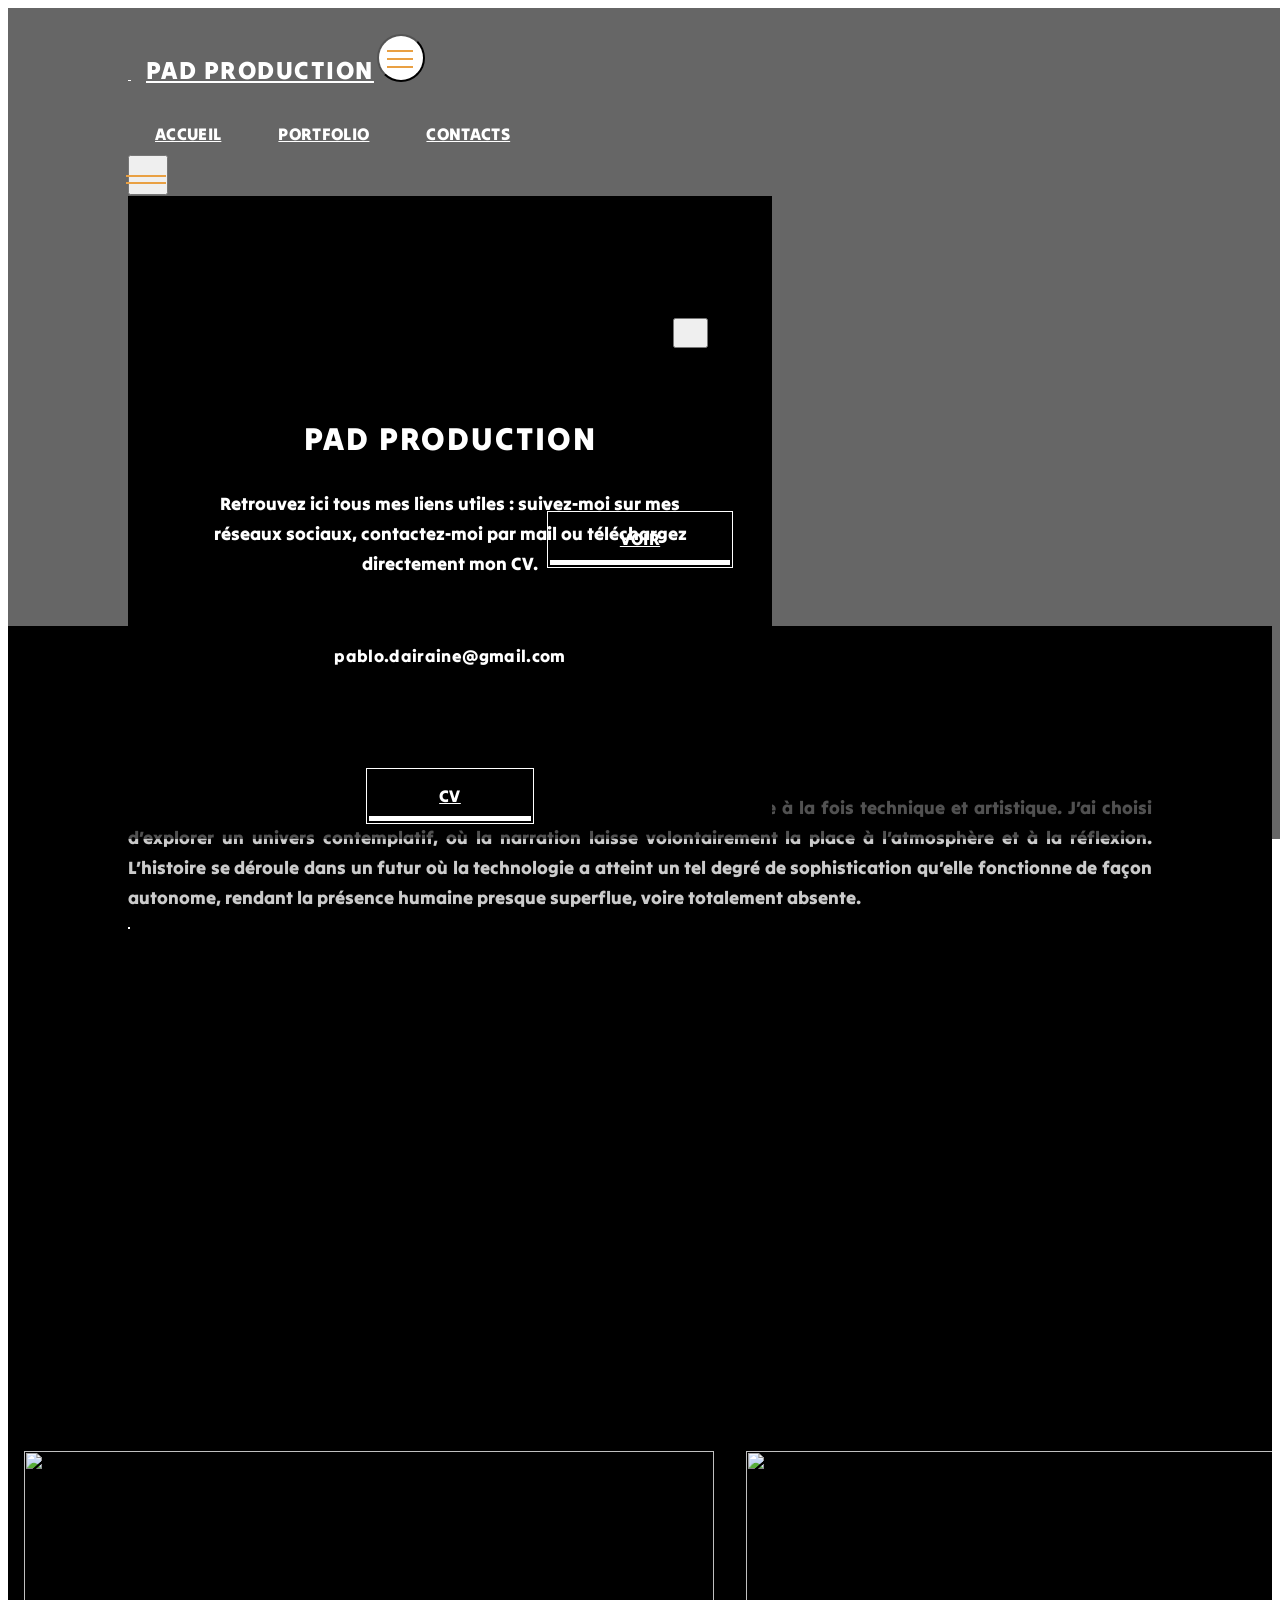
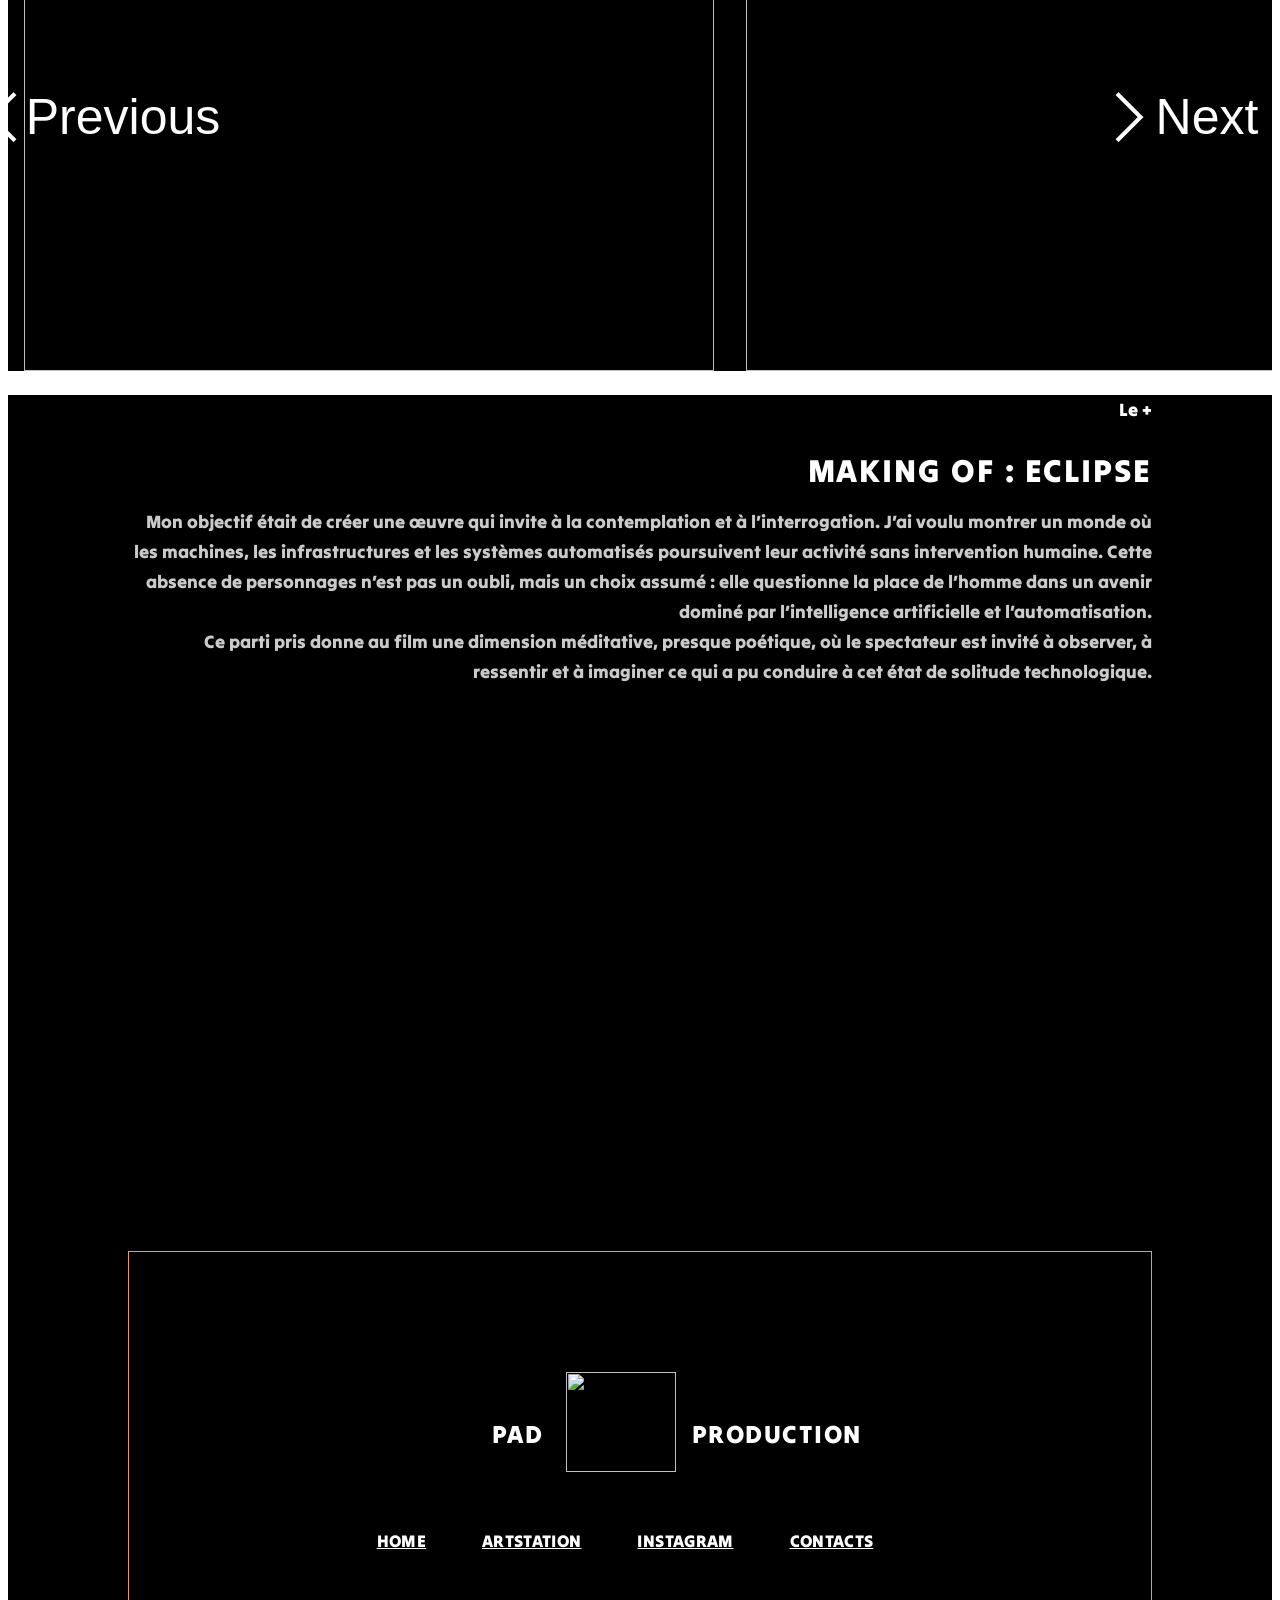
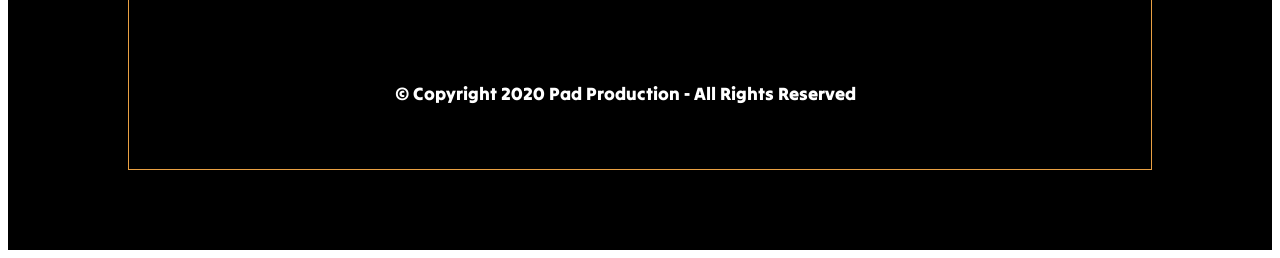
==== eclipse.html @ 998ce694 "create github pages" ====
<!DOCTYPE html>
<html  >
<head>
  
  <meta charset="UTF-8">
  <meta http-equiv="X-UA-Compatible" content="IE=edge">
  
  <meta name="viewport" content="width=device-width, initial-scale=1, minimum-scale=1">
  <link rel="shortcut icon" href="assets/images/pad.png-128x128.png" type="image/x-icon">
  <meta name="description" content="">
  
  
  <title>Eclipse</title>
  <link rel="stylesheet" href="assets/web/assets/mobirise-icons2/mobirise2.css">
  <link rel="stylesheet" href="assets/bootstrap/css/bootstrap.min.css">
  <link rel="stylesheet" href="assets/animatecss/animate.css">
  <link rel="stylesheet" href="assets/popup-overlay-plugin/style.css">
  <link rel="stylesheet" href="assets/dropdown/css/style.css">
  <link rel="stylesheet" href="assets/socicon/css/styles.css">
  <link rel="stylesheet" href="assets/theme/css/style.css">
  <link rel="preload" href="https://fonts.googleapis.com/css?family=Tilt+Warp:400&display=swap" as="style" onload="this.onload=null;this.rel='stylesheet'">
  <noscript><link rel="stylesheet" href="https://fonts.googleapis.com/css?family=Tilt+Warp:400&display=swap"></noscript>
  <link rel="preload" as="style" href="assets/mobirise/css/mbr-additional.css?v=YtfrNh"><link rel="stylesheet" href="assets/mobirise/css/mbr-additional.css?v=YtfrNh" type="text/css">

  
  
  
</head>
<body>
  
  <section data-bs-version="5.1" class="menu menu1 gamem5 cid-tCxOB6Na3k" once="menu" id="menu1-0">

    

    <nav class="navbar navbar-dropdown navbar-fixed-top navbar-expand-lg">
        <div class="menu_box container-fluid">
            <div class="navbar-brand d-flex">
                <span class="navbar-logo">
                    <a href="index.html#top">
                        <img src="[data-uri]" alt="" style="height: 3.2rem;" loading="lazy" class="lazyload" data-src="assets/images/logo4mail.png-121x121.png">
                    </a>
                </span>
                <span class="navbar-caption-wrap"><a class="navbar-caption text-primary display-5" href="index.html#top">PAD PRODUCTION</a></span>
                <button class="navbar-toggler" type="button" data-toggle="collapse" data-bs-toggle="collapse" data-target="#navbarSupportedContent" data-bs-target="#navbarSupportedContent" aria-controls="navbarNavAltMarkup" aria-expanded="false" aria-label="Toggle navigation">
                    <div class="hamburger">
                        <span></span>
                        <span></span>
                        <span></span>
                        <span></span>
                    </div>
                </button>
            </div>
            <div class="collapse navbar-collapse" id="navbarSupportedContent">
                <ul class="navbar-nav nav-dropdown" data-app-modern-menu="true"><li class="nav-item"><a class="nav-link link text-primary display-4" href="#">ACCUEIL</a></li>
                    <li class="nav-item"><a class="nav-link link text-primary display-4" href="index.html#content5-0">PORTFOLIO</a></li>
                    
                    
                    <li class="nav-item"><a class="nav-link link text-primary display-4" href="index.html#form1-f">CONTACTS</a></li></ul>
                <div class="icons-menu-main">
                    <a class="iconfont-wrapper" href="#" target="_blank">
                        <span class="p-2 mbr-iconfont socicon-facebook socicon"></span>
                    </a>
                    <a class="iconfont-wrapper" href="#" target="_blank">
                        <span class="p-2 mbr-iconfont socicon-twitter socicon"></span>
                    </a>
                    
                    
                </div>

                <div class="mbr-section-btn-main" role="tablist">
                    <a class="btn btn-primary-outline display-4" href="#">
                        BUY NOW
                    </a>
                </div>
            </div>
            <div class="offcanvas_box">
                <button class="btn_offcanvas" type="button" data-bs-toggle="offcanvas" data-bs-target="#offcanvasRight" aria-controls="offcanvasRight">
                    <div class="hamburger">
                        <span></span>
                        <span></span>
                    </div>
                </button>
                <div class="offcanvas offcanvas-end" tabindex="-1" id="offcanvasRight" aria-labelledby="offcanvasRightLabel">
                    <div class="offcanvas-header">
                        <button type="button" class="btn-close btn-close-white text-reset" data-bs-dismiss="offcanvas" aria-label="Close"></button>
                    </div>
                    <div class="offcanvas-body">
                        
                        <h3 class="mbr-section-subtitle mbr-fonts-style display-2">
                            PAD PRODUCTION</h3>
                        <div class="offcanvas_contact">
                            <p class="mbr-text mbr-fonts-style display-7">Retrouvez ici tous mes liens utiles : suivez-moi sur mes réseaux sociaux, contactez-moi par mail ou téléchargez directement mon CV.</p>
                            <p class="text_widget mbr-fonts-style display-4"><br>pablo.dairaine@gmail.com</p>
                        </div>
                        <div class="icons-menu">
                            <a class="iconfont-wrapper" href="https://www.artstation.com/pad_production" target="_blank">
                                <span class="p-2 mbr-iconfont socicon-artstation socicon"></span>
                            </a>
                            <a class="iconfont-wrapper" href="https://www.instagram.com/_pad_production_/" target="_blank">
                                <span class="p-2 mbr-iconfont socicon-instagram socicon"></span>
                            </a>
                            
                            
                        </div>
                        <div class="mbr-section-btn"><a class="btn btn-primary-outline display-4" href="assets/files/Pablo_DAIRAINE_3D_2025.pdf">CV</a></div>
                    </div>
                </div>
            </div>
        </div>
    </nav>
</section>

<section data-bs-version="5.1" class="header2 gamem5 cid-uKeNecmakC mbr-fullscreen" data-bg-video="https://www.youtube.com/embed/5fb3u0qTrc0?rel=0&amp;&amp;showinfo=0&amp;autoplay=0&amp;loop=0&amp;vq=hd2160" id="header2-3">

    

    <div class="mbr-fallback-image disabled"></div>
    <div class="mbr-overlay" style="opacity: 0; background-color: rgb(0, 0, 0);">
    </div>

    <div class="container-fluid">
        <div class="row">
            <div class="col-12">
                <div class="title-wrapper">
                    <h1 class="mbr-section-title mbr-fonts-style display-1">
                        <strong>Court Métrage&nbsp;</strong></h1>
                    <div class="mbr-section-btn"><a class="btn btn-primary-outline display-4" href="page1.html#video1-13">VOIR</a></div>
                    <div class="icon-wrapper">
                        <a href="https://www.artstation.com/artwork/5WeYNE" target="_blank">
                            <span class="mbr-iconfont mobi-mbri-down mobi-mbri"></span>
                        </a>
                    </div>
                </div>
            </div>
        </div>
    </div>
</section>

<section data-bs-version="5.1" class="features7 gamem5 cid-tCxOJEkFy9" id="features7-4">

    

    
    

    <div class="container-fluid">
        <div class="row">
            <div class="col-12 col-lg-4 card">
                <div class="title-wrapper">
                    <div class="title-wrap">
                        <h4 class="mbr-section-subtitle mbr-fonts-style display-7">
                            CREATION
                        </h4>
                        <h2 class="mbr-section-title mbr-fonts-style display-2">
                            L'histoire derrière ECLIPSE</h2>
                        <p class="mbr-text mbr-fonts-style display-7">
                            Ce court métrage 3D, que j’ai conçu et réalisé, s’inscrit dans une démarche à la fois technique et artistique. J’ai choisi d’explorer un univers contemplatif, où la narration laisse volontairement la place à l’atmosphère et à la réflexion. L’histoire se déroule dans un futur où la technologie a atteint un tel degré de sophistication qu’elle fonctionne de façon autonome, rendant la présence humaine presque superflue, voire totalement absente.
                        </p>
                    </div>
                </div>
            </div>
            <div class="col-12 col-lg-4 card">
                <div class="image-wrapper">
                    <a href="#">
                        <img src="[data-uri]" alt="" loading="lazy" class="lazyload" data-src="assets/images/moi.jpg-698x698.jpg">
                    </a>
                </div>
            </div>
            
        </div>
    </div>
</section>

<section data-bs-version="5.1" class="video1 gamem5 cid-uKxdKmJkXD" id="video1-13">

    

    
    

    <div class="container-fluid">
        <div class="row">
            <div class="col-12 video-block">
                <div class="video-wrapper"><iframe class="mbr-embedded-video" src="https://www.youtube.com/embed/tJCML1v6hlk?rel=0&amp;amp;mute=1&amp;showinfo=0&amp;autoplay=1&amp;loop=1&amp;playlist=tJCML1v6hlk" width="1280" height="720" frameborder="0" allowfullscreen=""></iframe></div>
            </div>
        </div>
    </div>
</section>

<section data-bs-version="5.1" class="slider4 mbr-embla gamem5 cid-uKf7Ckp5aL" id="slider4-b">

    

    
    

    <div class="container-fluid">
        <div class="row">
            <div class="col-12 position-relative">
                <div class="embla" data-skip-snaps="true" data-align="center" data-contain-scroll="trimSnaps" data-loop="true" data-auto-play="true" data-auto-play-interval="9" data-draggable="true">
                    <div class="embla__viewport">
                        <div class="embla__container">
                            
                            
                            
                            
                            <div class="embla__slide slider-image item active" style="margin-left: 1rem; margin-right: 1rem;">
                                <a href="#">
                                    <div class="card-wrap">
                                        <div class="item-wrapper position-relative">
                                            <div class="image-wrap">
                                                <img src="[data-uri]" alt="" data-slide-to="1" data-bs-slide-to="1" loading="lazy" class="lazyload" data-src="assets/images/capture-decran-2025-04-30-a-14.13.41.png-700x438.png">
                                                <div class="content-wrap">
                                                    
                                                    
                                                </div>
                                            </div>
                                        </div>
                                    </div>
                                </a>
                            </div><div class="embla__slide slider-image item active" style="margin-left: 1rem; margin-right: 1rem;">
                                <a href="#">
                                    <div class="card-wrap">
                                        <div class="item-wrapper position-relative">
                                            <div class="image-wrap">
                                                <img src="[data-uri]" alt="" data-slide-to="2" data-bs-slide-to="2" loading="lazy" class="lazyload" data-src="assets/images/capture-decran-2025-04-30-a-14.13.49.png-700x438.png">
                                                <div class="content-wrap">
                                                    
                                                    
                                                </div>
                                            </div>
                                        </div>
                                    </div>
                                </a>
                            </div><div class="embla__slide slider-image item active" style="margin-left: 1rem; margin-right: 1rem;">
                                <a href="#">
                                    <div class="card-wrap">
                                        <div class="item-wrapper position-relative">
                                            <div class="image-wrap">
                                                <img src="[data-uri]" alt="" data-slide-to="3" data-bs-slide-to="3" loading="lazy" class="lazyload" data-src="assets/images/capture-decran-2025-04-30-a-14.13.59.png-700x438.png">
                                                <div class="content-wrap">
                                                    
                                                    
                                                </div>
                                            </div>
                                        </div>
                                    </div>
                                </a>
                            </div><div class="embla__slide slider-image item active" style="margin-left: 1rem; margin-right: 1rem;">
                                <a href="#">
                                    <div class="card-wrap">
                                        <div class="item-wrapper position-relative">
                                            <div class="image-wrap">
                                                <img src="[data-uri]" alt="" data-slide-to="4" data-bs-slide-to="4" loading="lazy" class="lazyload" data-src="assets/images/capture-decran-2025-04-30-a-14.14.24.png-700x438.png">
                                                <div class="content-wrap">
                                                    
                                                    
                                                </div>
                                            </div>
                                        </div>
                                    </div>
                                </a>
                            </div><div class="embla__slide slider-image item active" style="margin-left: 1rem; margin-right: 1rem;">
                                <a href="#">
                                    <div class="card-wrap">
                                        <div class="item-wrapper position-relative">
                                            <div class="image-wrap">
                                                <img src="[data-uri]" alt="" data-slide-to="5" data-bs-slide-to="5" loading="lazy" class="lazyload" data-src="assets/images/capture-decran-2025-04-30-a-14.14.37.png-700x438.png">
                                                <div class="content-wrap">
                                                    
                                                    
                                                </div>
                                            </div>
                                        </div>
                                    </div>
                                </a>
                            </div><div class="embla__slide slider-image item active" style="margin-left: 1rem; margin-right: 1rem;">
                                <a href="#">
                                    <div class="card-wrap">
                                        <div class="item-wrapper position-relative">
                                            <div class="image-wrap">
                                                <img src="[data-uri]" alt="" data-slide-to="6" data-bs-slide-to="6" loading="lazy" class="lazyload" data-src="assets/images/capture-decran-2025-04-30-a-14.14.44.png-1-700x438.png">
                                                <div class="content-wrap">
                                                    
                                                    
                                                </div>
                                            </div>
                                        </div>
                                    </div>
                                </a>
                            </div><div class="embla__slide slider-image item active" style="margin-left: 1rem; margin-right: 1rem;">
                                <a href="#">
                                    <div class="card-wrap">
                                        <div class="item-wrapper position-relative">
                                            <div class="image-wrap">
                                                <img src="[data-uri]" alt="" data-slide-to="7" data-bs-slide-to="7" loading="lazy" class="lazyload" data-src="assets/images/capture-decran-2025-04-30-a-14.15.08.png-700x438.png">
                                                <div class="content-wrap">
                                                    
                                                    
                                                </div>
                                            </div>
                                        </div>
                                    </div>
                                </a>
                            </div><div class="embla__slide slider-image item active" style="margin-left: 1rem; margin-right: 1rem;">
                                <a href="#">
                                    <div class="card-wrap">
                                        <div class="item-wrapper position-relative">
                                            <div class="image-wrap">
                                                <img src="[data-uri]" alt="" data-slide-to="8" data-bs-slide-to="8" loading="lazy" class="lazyload" data-src="assets/images/capture-decran-2025-04-30-a-14.15.17.png-700x438.png">
                                                <div class="content-wrap">
                                                    
                                                    
                                                </div>
                                            </div>
                                        </div>
                                    </div>
                                </a>
                            </div><div class="embla__slide slider-image item active" style="margin-left: 1rem; margin-right: 1rem;">
                                <a href="#">
                                    <div class="card-wrap">
                                        <div class="item-wrapper position-relative">
                                            <div class="image-wrap">
                                                <img src="[data-uri]" alt="" data-slide-to="9" data-bs-slide-to="9" loading="lazy" class="lazyload" data-src="assets/images/capture-decran-2025-04-30-a-14.15.28.png-700x438.png">
                                                <div class="content-wrap">
                                                    
                                                    
                                                </div>
                                            </div>
                                        </div>
                                    </div>
                                </a>
                            </div>
                        </div>
                    </div>
                    <button class="embla__button embla__button--prev">
                        <span class="mobi-mbri mobi-mbri-arrow-prev mbr-iconfont" aria-hidden="true"></span>
                        <span class="sr-only visually-hidden visually-hidden">Previous</span>
                    </button>
                    <button class="embla__button embla__button--next">
                        <span class="mobi-mbri mobi-mbri-arrow-next mbr-iconfont" aria-hidden="true"></span>
                        <span class="sr-only visually-hidden visually-hidden">Next</span>
                    </button>
                </div>
            </div>
        </div>
    </div>
</section>

<section data-bs-version="5.1" class="content2 gamem5 cid-uKfiUG5b6N" id="content2-e">

    

    
    

    <div class="container-fluid">
        <div class="row">
            <div class="col-12">
                <div class="title-wrapper">
                    <h4 class="mbr-section-subtitle mbr-fonts-style display-7">
                        Le +</h4>
                    <h2 class="mbr-section-title mbr-fonts-style display-2">MAKING OF : ECLIPSE</h2>
                    <p class="mbr-text mbr-fonts-style display-7">Mon objectif était de créer une œuvre qui invite à la contemplation et à l’interrogation. J’ai voulu montrer un monde où les machines, les infrastructures et les systèmes automatisés poursuivent leur activité sans intervention humaine. Cette absence de personnages n’est pas un oubli, mais un choix assumé : elle questionne la place de l’homme dans un avenir dominé par l’intelligence artificielle et l’automatisation.<br>Ce parti pris donne au film une dimension méditative, presque poétique, où le spectateur est invité à observer, à ressentir et à imaginer ce qui a pu conduire à cet état de solitude technologique.<br><br></p>
                </div>
            </div>
        </div>
    </div>
</section>

<section data-bs-version="5.1" class="video1 gamem5 cid-uKfisdNi2s" id="video1-d">

    

    
    

    <div class="container-fluid">
        <div class="row">
            <div class="col-12 video-block">
                <div class="video-wrapper"><iframe class="mbr-embedded-video" src="https://www.youtube.com/embed/h94n_7xDrrA?rel=0&amp;amp;mute=1&amp;showinfo=0&amp;autoplay=1&amp;loop=1&amp;playlist=h94n_7xDrrA" width="1280" height="720" frameborder="0" allowfullscreen=""></iframe></div>
            </div>
        </div>
    </div>
</section>

<section data-bs-version="5.1" class="footer1 gamem5 cid-tCxP14leLM" once="footers" id="footer1-b">

    

    
    

    <div class="container-fluid">
        <div class="row">
            <div class="col-12">
                <div class="title-wrapper">
                    <div class="title-wrap">
                        <h2 class="mbr-section-title mbr-fonts-style display-5">&nbsp; &nbsp; &nbsp; &nbsp; &nbsp; &nbsp; &nbsp; &nbsp; PAD&nbsp;</h2>
                        <div class="logo-wrap">
                            <img src="[data-uri]" alt="" loading="lazy" class="lazyload" data-src="assets/images/pad.png-220x220.png">
                        </div>
                        <h2 class="mbr-section-title mbr-fonts-style display-5">
                            PRODUCTION</h2>
                    </div>
                </div>
                <div class="nav-wrapper">
                    <ul class="list mbr-fonts-style display-4">
                        <li class="item-wrap"><a href="index.html#top" class="text-primary">HOME</a></li><a href="index.html#top" class="text-primary">
                        </a><li class="item-wrap"><a href="https://www.artstation.com/pad_production" class="text-primary" target="_blank">ARTSTATION</a></li>
                        <li class="item-wrap"><a href="https://www.instagram.com/_pad_production_/" class="text-primary" target="_blank">INSTAGRAM</a></li>
                        <li class="item-wrap"><a href="index.html#form1-f" class="text-primary">CONTACTS</a></li>
                    </ul>
                </div>
                <div class="soc-wrapper">
                    <div class="social-row">
                        <div class="soc-item">
                            <a href="https://www.artstation.com/pad_production" target="_blank">
                                <span class="mbr-iconfont socicon-artstation socicon"></span>
                            </a>
                        </div>
                        <div class="soc-item">
                            <a href="https://www.instagram.com/_pad_production_/" target="_blank">
                                <span class="mbr-iconfont socicon-instagram socicon"></span>
                            </a>
                        </div>
                        
                        
                    </div>
                </div>
                <div class="copy-wrapper">
                    <p class="mbr-fonts-style copyright display-7">
                        © Copyright 2020 Pad Production - All Rights Reserved
                    </p>
                </div>
            </div>
        </div>
    </div>
</section>


<script src="assets/bootstrap/js/bootstrap.bundle.min.js"></script>
  <script src="assets/smoothscroll/smooth-scroll.js"></script>
  <script src="assets/ytplayer/index.js"></script>
  <script src="assets/dropdown/js/navbar-dropdown.js"></script>
  <script src="assets/vimeoplayer/player.js"></script>
  <script src="assets/embla/embla.min.js"></script>
  <script src="assets/embla/script.js"></script>
  <script src="assets/theme/js/script.js"></script>
  
  
  
  <input name="animation" type="hidden">
  <script>"use strict";if("loading"in HTMLImageElement.prototype){document.querySelectorAll('img[loading="lazy"]').forEach(e=>{e.src=e.dataset.src;if(e.getAttribute("style")){e.setAttribute("data-temp-style",e.getAttribute("style"))};if(e.getAttribute("data-aspectratio")){e.style.paddingTop=100*e.getAttribute("data-aspectratio")+"%";e.style.height=0;}e.onload=function(){if(e.getAttribute("data-temp-style")){e.setAttribute("style", e.getAttribute("data-temp-style"))}else{e.removeAttribute("style")};e.removeAttribute("data-temp-style")}})}else{const e=document.createElement("script");e.src="https://cdnjs.cloudflare.com/ajax/libs/lazysizes/5.1.2/lazysizes.min.js";document.body.appendChild(e)}</script>
</body>
</html>
---- assets/web/assets/mobirise-icons2/mobirise2.css ----
@font-face {
  font-family: 'Moririse2';
  font-display: swap;
  src:  url('mobirise2.eot?f2bix4');
  src:  url('mobirise2.eot?f2bix4#iefix') format('embedded-opentype'),
    url('mobirise2.woff2?f2bix4') format('woff2'),
    url('mobirise2.woff?f2bix4') format('woff'),
    url('mobirise2.ttf?f2bix4') format('truetype'),
    url('mobirise2.svg?f2bix4#mobirise2') format('svg');
  font-weight: normal;
  font-style: normal;
}

[class^="mobi-"], [class*=" mobi-"] {
  /* use !important to prevent issues with browser extensions that change fonts */
  font-family: 'Moririse2' !important;
  speak: none;
  font-style: normal;
  font-weight: normal;
  font-variant: normal;
  text-transform: none;
  line-height: 1;

  /* Better Font Rendering =========== */
  -webkit-font-smoothing: antialiased;
  -moz-osx-font-smoothing: grayscale;
}

.mobi-mbri-add-submenu:before {
  content: "\e900";
}
.mobi-mbri-alert:before {
  content: "\e901";
}
.mobi-mbri-align-center:before {
  content: "\e902";
}
.mobi-mbri-align-justify:before {
  content: "\e903";
}
.mobi-mbri-align-left:before {
  content: "\e904";
}
.mobi-mbri-align-right:before {
  content: "\e905";
}
.mobi-mbri-android:before {
  content: "\e906";
}
.mobi-mbri-apple:before {
  content: "\e907";
}
.mobi-mbri-arrow-down:before {
  content: "\e908";
}
.mobi-mbri-arrow-next:before {
  content: "\e909";
}
.mobi-mbri-arrow-prev:before {
  content: "\e90a";
}
.mobi-mbri-arrow-up:before {
  content: "\e90b";
}
.mobi-mbri-bold:before {
  content: "\e90c";
}
.mobi-mbri-bookmark:before {
  content: "\e90d";
}
.mobi-mbri-bootstrap:before {
  content: "\e90e";
}
.mobi-mbri-briefcase:before {
  content: "\e90f";
}
.mobi-mbri-browse:before {
  content: "\e910";
}
.mobi-mbri-bulleted-list:before {
  content: "\e911";
}
.mobi-mbri-calendar:before {
  content: "\e912";
}
.mobi-mbri-camera:before {
  content: "\e913";
}
.mobi-mbri-cart-add:before {
  content: "\e914";
}
.mobi-mbri-cart-full:before {
  content: "\e915";
}
.mobi-mbri-cash:before {
  content: "\e916";
}
.mobi-mbri-change-style:before {
  content: "\e917";
}
.mobi-mbri-chat:before {
  content: "\e918";
}
.mobi-mbri-clock:before {
  content: "\e919";
}
.mobi-mbri-close:before {
  content: "\e91a";
}
.mobi-mbri-cloud:before {
  content: "\e91b";
}
.mobi-mbri-code:before {
  content: "\e91c";
}
.mobi-mbri-contact-form:before {
  content: "\e91d";
}
.mobi-mbri-credit-card:before {
  content: "\e91e";
}
.mobi-mbri-cursor-click:before {
  content: "\e91f";
}
.mobi-mbri-cust-feedback:before {
  content: "\e920";
}
.mobi-mbri-database:before {
  content: "\e921";
}
.mobi-mbri-delivery:before {
  content: "\e922";
}
.mobi-mbri-desktop:before {
  content: "\e923";
}
.mobi-mbri-devices:before {
  content: "\e924";
}
.mobi-mbri-down:before {
  content: "\e925";
}
.mobi-mbri-download-2:before {
  content: "\e926";
}
.mobi-mbri-download:before {
  content: "\e927";
}
.mobi-mbri-drag-n-drop-2:before {
  content: "\e928";
}
.mobi-mbri-drag-n-drop:before {
  content: "\e929";
}
.mobi-mbri-edit-2:before {
  content: "\e92a";
}
.mobi-mbri-edit:before {
  content: "\e92b";
}
.mobi-mbri-error:before {
  content: "\e92c";
}
.mobi-mbri-extension:before {
  content: "\e92d";
}
.mobi-mbri-features:before {
  content: "\e92e";
}
.mobi-mbri-file:before {
  content: "\e92f";
}
.mobi-mbri-flag:before {
  content: "\e930";
}
.mobi-mbri-folder:before {
  content: "\e931";
}
.mobi-mbri-gift:before {
  content: "\e932";
}
.mobi-mbri-github:before {
  content: "\e933";
}
.mobi-mbri-globe-2:before {
  content: "\e934";
}
.mobi-mbri-globe:before {
  content: "\e935";
}
.mobi-mbri-growing-chart:before {
  content: "\e936";
}
.mobi-mbri-hearth:before {
  content: "\e937";
}
.mobi-mbri-help:before {
  content: "\e938";
}
.mobi-mbri-home:before {
  content: "\e939";
}
.mobi-mbri-hot-cup:before {
  content: "\e93a";
}
.mobi-mbri-idea:before {
  content: "\e93b";
}
.mobi-mbri-image-gallery:before {
  content: "\e93c";
}
.mobi-mbri-image-slider:before {
  content: "\e93d";
}
.mobi-mbri-info:before {
  content: "\e93e";
}
.mobi-mbri-italic:before {
  content: "\e93f";
}
.mobi-mbri-key:before {
  content: "\e940";
}
.mobi-mbri-laptop:before {
  content: "\e941";
}
.mobi-mbri-layers:before {
  content: "\e942";
}
.mobi-mbri-left-right:before {
  content: "\e943";
}
.mobi-mbri-left:before {
  content: "\e944";
}
.mobi-mbri-letter:before {
  content: "\e945";
}
.mobi-mbri-like:before {
  content: "\e946";
}
.mobi-mbri-link:before {
  content: "\e947";
}
.mobi-mbri-lock:before {
  content: "\e948";
}
.mobi-mbri-login:before {
  content: "\e949";
}
.mobi-mbri-logout:before {
  content: "\e94a";
}
.mobi-mbri-magic-stick:before {
  content: "\e94b";
}
.mobi-mbri-map-pin:before {
  content: "\e94c";
}
.mobi-mbri-menu:before {
  content: "\e94d";
}
.mobi-mbri-mobile-2:before {
  content: "\e94e";
}
.mobi-mbri-mobile-horizontal:before {
  content: "\e94f";
}
.mobi-mbri-mobile:before {
  content: "\e950";
}
.mobi-mbri-mobirise:before {
  content: "\e951";
}
.mobi-mbri-more-horizontal:before {
  content: "\e952";
}
.mobi-mbri-more-vertical:before {
  content: "\e953";
}
.mobi-mbri-music:before {
  content: "\e954";
}
.mobi-mbri-new-file:before {
  content: "\e955";
}
.mobi-mbri-numbered-list:before {
  content: "\e956";
}
.mobi-mbri-opened-folder:before {
  content: "\e957";
}
.mobi-mbri-pages:before {
  content: "\e958";
}
.mobi-mbri-paper-plane:before {
  content: "\e959";
}
.mobi-mbri-paperclip:before {
  content: "\e95a";
}
.mobi-mbri-phone:before {
  content: "\e95b";
}
.mobi-mbri-photo:before {
  content: "\e95c";
}
.mobi-mbri-photos:before {
  content: "\e95d";
}
.mobi-mbri-pin:before {
  content: "\e95e";
}
.mobi-mbri-play:before {
  content: "\e95f";
}
.mobi-mbri-plus:before {
  content: "\e960";
}
.mobi-mbri-preview:before {
  content: "\e961";
}
.mobi-mbri-print:before {
  content: "\e962";
}
.mobi-mbri-protect:before {
  content: "\e963";
}
.mobi-mbri-question:before {
  content: "\e964";
}
.mobi-mbri-quote-left:before {
  content: "\e965";
}
.mobi-mbri-quote-right:before {
  content: "\e966";
}
.mobi-mbri-redo:before {
  content: "\e967";
}
.mobi-mbri-refresh:before {
  content: "\e968";
}
.mobi-mbri-responsive-2:before {
  content: "\e969";
}
.mobi-mbri-responsive:before {
  content: "\e96a";
}
.mobi-mbri-right:before {
  content: "\e96b";
}
.mobi-mbri-rocket:before {
  content: "\e96c";
}
.mobi-mbri-sad-face:before {
  content: "\e96d";
}
.mobi-mbri-sale:before {
  content: "\e96e";
}
.mobi-mbri-save:before {
  content: "\e96f";
}
.mobi-mbri-search:before {
  content: "\e970";
}
.mobi-mbri-setting-2:before {
  content: "\e971";
}
.mobi-mbri-setting-3:before {
  content: "\e972";
}
.mobi-mbri-setting:before {
  content: "\e973";
}
.mobi-mbri-share:before {
  content: "\e974";
}
.mobi-mbri-shopping-bag:before {
  content: "\e975";
}
.mobi-mbri-shopping-basket:before {
  content: "\e976";
}
.mobi-mbri-shopping-cart:before {
  content: "\e977";
}
.mobi-mbri-sites:before {
  content: "\e978";
}
.mobi-mbri-smile-face:before {
  content: "\e979";
}
.mobi-mbri-speed:before {
  content: "\e97a";
}
.mobi-mbri-star:before {
  content: "\e97b";
}
.mobi-mbri-success:before {
  content: "\e97c";
}
.mobi-mbri-sun:before {
  content: "\e97d";
}
.mobi-mbri-sun2:before {
  content: "\e97e";
}
.mobi-mbri-tablet-vertical:before {
  content: "\e97f";
}
.mobi-mbri-tablet:before {
  content: "\e980";
}
.mobi-mbri-target:before {
  content: "\e981";
}
.mobi-mbri-timer:before {
  content: "\e982";
}
.mobi-mbri-to-ftp:before {
  content: "\e983";
}
.mobi-mbri-to-local-drive:before {
  content: "\e984";
}
.mobi-mbri-touch-swipe:before {
  content: "\e985";
}
.mobi-mbri-touch:before {
  content: "\e986";
}
.mobi-mbri-trash:before {
  content: "\e987";
}
.mobi-mbri-underline:before {
  content: "\e988";
}
.mobi-mbri-undo:before {
  content: "\e989";
}
.mobi-mbri-unlink:before {
  content: "\e98a";
}
.mobi-mbri-unlock:before {
  content: "\e98b";
}
.mobi-mbri-up-down:before {
  content: "\e98c";
}
.mobi-mbri-up:before {
  content: "\e98d";
}
.mobi-mbri-update:before {
  content: "\e98e";
}
.mobi-mbri-upload-2:before {
  content: "\e98f";
}
.mobi-mbri-upload:before {
  content: "\e990";
}
.mobi-mbri-user-2:before {
  content: "\e991";
}
.mobi-mbri-user:before {
  content: "\e992";
}
.mobi-mbri-users:before {
  content: "\e993";
}
.mobi-mbri-video-play:before {
  content: "\e994";
}
.mobi-mbri-video:before {
  content: "\e995";
}
.mobi-mbri-watch:before {
  content: "\e996";
}
.mobi-mbri-website-theme-2:before {
  content: "\e997";
}
.mobi-mbri-website-theme:before {
  content: "\e998";
}
.mobi-mbri-wifi:before {
  content: "\e999";
}
.mobi-mbri-windows:before {
  content: "\e99a";
}
.mobi-mbri-zoom-in:before {
  content: "\e99b";
}
.mobi-mbri-zoom-out:before {
  content: "\e99c";
}
---- assets/mobirise/css/mbr-additional.css ----
.btn {
  border-width: 2px;
}
body {
  font-family: Tilt Warp;
}
.display-1 {
  font-family: 'Tilt Warp', display;
  font-size: 3.44rem;
  line-height: 60px;
  letter-spacing: 6px;
}
.display-1 > .mbr-iconfont {
  font-size: 4.3rem;
}
.display-2 {
  font-family: 'Tilt Warp', display;
  font-size: 2rem;
  line-height: 1.16em;
  letter-spacing: .06em;
}
.display-2 > .mbr-iconfont {
  font-size: 2.5rem;
}
.display-4 {
  font-family: 'Tilt Warp', display;
  font-size: 1.06rem;
  line-height: 1.8;
  letter-spacing: .02em;
}
.display-4 > .mbr-iconfont {
  font-size: 1.325rem;
}
.display-5 {
  font-family: 'Tilt Warp', display;
  font-size: 1.56rem;
  line-height: 1.44em;
  letter-spacing: .06em;
}
.display-5 > .mbr-iconfont {
  font-size: 1.95rem;
}
.display-7 {
  font-family: 'Tilt Warp', display;
  font-size: 1.125rem;
  line-height: 1.67;
  letter-spacing: normal;
}
.display-7 > .mbr-iconfont {
  font-size: 1.40625rem;
}
/* ---- Fluid typography for mobile devices ---- */
/* 1.4 - font scale ratio ( bootstrap == 1.42857 ) */
/* 100vw - current viewport width */
/* (48 - 20)  48 == 48rem == 768px, 20 == 20rem == 320px(minimal supported viewport) */
/* 0.65 - min scale variable, may vary */
@media (max-width: 992px) {
  .display-1 {
    font-size: 2.752rem;
  }
}
@media (max-width: 768px) {
  .display-1 {
    font-size: 2.408rem;
    font-size: calc( 1.8539999999999999rem + (3.44 - 1.8539999999999999) * ((100vw - 20rem) / (48 - 20)));
    line-height: calc( 1.1 * (1.8539999999999999rem + (3.44 - 1.8539999999999999) * ((100vw - 20rem) / (48 - 20))));
  }
  .display-2 {
    font-size: 1.6rem;
    font-size: calc( 1.35rem + (2 - 1.35) * ((100vw - 20rem) / (48 - 20)));
    line-height: calc( 1.3 * (1.35rem + (2 - 1.35) * ((100vw - 20rem) / (48 - 20))));
  }
  .display-4 {
    font-size: 0.848rem;
    font-size: calc( 1.021rem + (1.06 - 1.021) * ((100vw - 20rem) / (48 - 20)));
    line-height: calc( 1.4 * (1.021rem + (1.06 - 1.021) * ((100vw - 20rem) / (48 - 20))));
  }
  .display-5 {
    font-size: 1.248rem;
    font-size: calc( 1.196rem + (1.56 - 1.196) * ((100vw - 20rem) / (48 - 20)));
    line-height: calc( 1.4 * (1.196rem + (1.56 - 1.196) * ((100vw - 20rem) / (48 - 20))));
  }
  .display-7 {
    font-size: 0.9rem;
    font-size: calc( 1.04375rem + (1.125 - 1.04375) * ((100vw - 20rem) / (48 - 20)));
    line-height: calc( 1.4 * (1.04375rem + (1.125 - 1.04375) * ((100vw - 20rem) / (48 - 20))));
  }
}
/* Buttons */
.btn {
  padding: 0.6rem 1.2rem;
  border-radius: 0;
}
.btn-sm {
  padding: 0.6rem 1.2rem;
  border-radius: 0;
}
.btn-md {
  padding: 0.6rem 1.2rem;
  border-radius: 0;
}
.btn-lg {
  padding: 1rem 2.6rem;
  border-radius: 0;
}
.bg-primary {
  background-color: #ffffff !important;
}
.bg-success {
  background-color: #6d359d !important;
}
.bg-info {
  background-color: #000000 !important;
}
.bg-warning {
  background-color: #d58219 !important;
}
.bg-danger {
  background-color: #d54f19 !important;
}
.btn-primary,
.btn-primary:active {
  background-color: #ffffff !important;
  border-color: #ffffff !important;
  color: #808080 !important;
  box-shadow: 0 2px 2px 0 rgba(0, 0, 0, 0.2);
}
.btn-primary:hover,
.btn-primary:focus,
.btn-primary.focus,
.btn-primary.active {
  color: #545454 !important;
  background-color: #d4d4d4 !important;
  border-color: #d4d4d4 !important;
  box-shadow: 0 2px 5px 0 rgba(0, 0, 0, 0.2);
}
.btn-primary.disabled,
.btn-primary:disabled {
  color: #808080 !important;
  background-color: #d4d4d4 !important;
  border-color: #d4d4d4 !important;
}
.btn-secondary,
.btn-secondary:active {
  background-color: #ffffff !important;
  border-color: #ffffff !important;
  color: #808080 !important;
  box-shadow: 0 2px 2px 0 rgba(0, 0, 0, 0.2);
}
.btn-secondary:hover,
.btn-secondary:focus,
.btn-secondary.focus,
.btn-secondary.active {
  color: #545454 !important;
  background-color: #d4d4d4 !important;
  border-color: #d4d4d4 !important;
  box-shadow: 0 2px 5px 0 rgba(0, 0, 0, 0.2);
}
.btn-secondary.disabled,
.btn-secondary:disabled {
  color: #808080 !important;
  background-color: #d4d4d4 !important;
  border-color: #d4d4d4 !important;
}
.btn-info,
.btn-info:active {
  background-color: #000000 !important;
  border-color: #000000 !important;
  color: #ffffff !important;
  box-shadow: 0 2px 2px 0 rgba(0, 0, 0, 0.2);
}
.btn-info:hover,
.btn-info:focus,
.btn-info.focus,
.btn-info.active {
  color: #ffffff !important;
  background-color: #000000 !important;
  border-color: #000000 !important;
  box-shadow: 0 2px 5px 0 rgba(0, 0, 0, 0.2);
}
.btn-info.disabled,
.btn-info:disabled {
  color: #ffffff !important;
  background-color: #000000 !important;
  border-color: #000000 !important;
}
.btn-success,
.btn-success:active {
  background-color: #6d359d !important;
  border-color: #6d359d !important;
  color: #ffffff !important;
  box-shadow: 0 2px 2px 0 rgba(0, 0, 0, 0.2);
}
.btn-success:hover,
.btn-success:focus,
.btn-success.focus,
.btn-success.active {
  color: #ffffff !important;
  background-color: #401f5c !important;
  border-color: #401f5c !important;
  box-shadow: 0 2px 5px 0 rgba(0, 0, 0, 0.2);
}
.btn-success.disabled,
.btn-success:disabled {
  color: #ffffff !important;
  background-color: #401f5c !important;
  border-color: #401f5c !important;
}
.btn-warning,
.btn-warning:active {
  background-color: #d58219 !important;
  border-color: #d58219 !important;
  color: #ffffff !important;
  box-shadow: 0 2px 2px 0 rgba(0, 0, 0, 0.2);
}
.btn-warning:hover,
.btn-warning:focus,
.btn-warning.focus,
.btn-warning.active {
  color: #ffffff !important;
  background-color: #875310 !important;
  border-color: #875310 !important;
  box-shadow: 0 2px 5px 0 rgba(0, 0, 0, 0.2);
}
.btn-warning.disabled,
.btn-warning:disabled {
  color: #ffffff !important;
  background-color: #875310 !important;
  border-color: #875310 !important;
}
.btn-danger,
.btn-danger:active {
  background-color: #d54f19 !important;
  border-color: #d54f19 !important;
  color: #ffffff !important;
  box-shadow: 0 2px 2px 0 rgba(0, 0, 0, 0.2);
}
.btn-danger:hover,
.btn-danger:focus,
.btn-danger.focus,
.btn-danger.active {
  color: #ffffff !important;
  background-color: #873210 !important;
  border-color: #873210 !important;
  box-shadow: 0 2px 5px 0 rgba(0, 0, 0, 0.2);
}
.btn-danger.disabled,
.btn-danger:disabled {
  color: #ffffff !important;
  background-color: #873210 !important;
  border-color: #873210 !important;
}
.btn-white,
.btn-white:active {
  background-color: #fafafa !important;
  border-color: #fafafa !important;
  color: #7a7a7a !important;
  box-shadow: 0 2px 2px 0 rgba(0, 0, 0, 0.2);
}
.btn-white:hover,
.btn-white:focus,
.btn-white.focus,
.btn-white.active {
  color: #4f4f4f !important;
  background-color: #cfcfcf !important;
  border-color: #cfcfcf !important;
  box-shadow: 0 2px 5px 0 rgba(0, 0, 0, 0.2);
}
.btn-white.disabled,
.btn-white:disabled {
  color: #7a7a7a !important;
  background-color: #cfcfcf !important;
  border-color: #cfcfcf !important;
}
.btn-black,
.btn-black:active {
  background-color: #232323 !important;
  border-color: #232323 !important;
  color: #ffffff !important;
  box-shadow: 0 2px 2px 0 rgba(0, 0, 0, 0.2);
}
.btn-black:hover,
.btn-black:focus,
.btn-black.focus,
.btn-black.active {
  color: #ffffff !important;
  background-color: #000000 !important;
  border-color: #000000 !important;
  box-shadow: 0 2px 5px 0 rgba(0, 0, 0, 0.2);
}
.btn-black.disabled,
.btn-black:disabled {
  color: #ffffff !important;
  background-color: #000000 !important;
  border-color: #000000 !important;
}
.btn-primary-outline,
.btn-primary-outline:active {
  background-color: transparent !important;
  border-color: #ffffff;
  color: #ffffff;
}
.btn-primary-outline:hover,
.btn-primary-outline:focus,
.btn-primary-outline.focus,
.btn-primary-outline.active {
  color: #d4d4d4 !important;
  background-color: transparent !important;
  border-color: #d4d4d4 !important;
  box-shadow: none !important;
}
.btn-primary-outline.disabled,
.btn-primary-outline:disabled {
  color: #808080 !important;
  background-color: #ffffff !important;
  border-color: #ffffff !important;
}
.btn-secondary-outline,
.btn-secondary-outline:active {
  background-color: transparent !important;
  border-color: #ffffff;
  color: #ffffff;
}
.btn-secondary-outline:hover,
.btn-secondary-outline:focus,
.btn-secondary-outline.focus,
.btn-secondary-outline.active {
  color: #d4d4d4 !important;
  background-color: transparent !important;
  border-color: #d4d4d4 !important;
  box-shadow: none !important;
}
.btn-secondary-outline.disabled,
.btn-secondary-outline:disabled {
  color: #808080 !important;
  background-color: #ffffff !important;
  border-color: #ffffff !important;
}
.btn-info-outline,
.btn-info-outline:active {
  background-color: transparent !important;
  border-color: #000000;
  color: #000000;
}
.btn-info-outline:hover,
.btn-info-outline:focus,
.btn-info-outline.focus,
.btn-info-outline.active {
  color: #000000 !important;
  background-color: transparent !important;
  border-color: #000000 !important;
  box-shadow: none !important;
}
.btn-info-outline.disabled,
.btn-info-outline:disabled {
  color: #ffffff !important;
  background-color: #000000 !important;
  border-color: #000000 !important;
}
.btn-success-outline,
.btn-success-outline:active {
  background-color: transparent !important;
  border-color: #6d359d;
  color: #6d359d;
}
.btn-success-outline:hover,
.btn-success-outline:focus,
.btn-success-outline.focus,
.btn-success-outline.active {
  color: #401f5c !important;
  background-color: transparent !important;
  border-color: #401f5c !important;
  box-shadow: none !important;
}
.btn-success-outline.disabled,
.btn-success-outline:disabled {
  color: #ffffff !important;
  background-color: #6d359d !important;
  border-color: #6d359d !important;
}
.btn-warning-outline,
.btn-warning-outline:active {
  background-color: transparent !important;
  border-color: #d58219;
  color: #d58219;
}
.btn-warning-outline:hover,
.btn-warning-outline:focus,
.btn-warning-outline.focus,
.btn-warning-outline.active {
  color: #875310 !important;
  background-color: transparent !important;
  border-color: #875310 !important;
  box-shadow: none !important;
}
.btn-warning-outline.disabled,
.btn-warning-outline:disabled {
  color: #ffffff !important;
  background-color: #d58219 !important;
  border-color: #d58219 !important;
}
.btn-danger-outline,
.btn-danger-outline:active {
  background-color: transparent !important;
  border-color: #d54f19;
  color: #d54f19;
}
.btn-danger-outline:hover,
.btn-danger-outline:focus,
.btn-danger-outline.focus,
.btn-danger-outline.active {
  color: #873210 !important;
  background-color: transparent !important;
  border-color: #873210 !important;
  box-shadow: none !important;
}
.btn-danger-outline.disabled,
.btn-danger-outline:disabled {
  color: #ffffff !important;
  background-color: #d54f19 !important;
  border-color: #d54f19 !important;
}
.btn-black-outline,
.btn-black-outline:active {
  background-color: transparent !important;
  border-color: #232323;
  color: #232323;
}
.btn-black-outline:hover,
.btn-black-outline:focus,
.btn-black-outline.focus,
.btn-black-outline.active {
  color: #000000 !important;
  background-color: transparent !important;
  border-color: #000000 !important;
  box-shadow: none !important;
}
.btn-black-outline.disabled,
.btn-black-outline:disabled {
  color: #ffffff !important;
  background-color: #232323 !important;
  border-color: #232323 !important;
}
.btn-white-outline,
.btn-white-outline:active {
  background-color: transparent !important;
  border-color: #fafafa;
  color: #fafafa;
}
.btn-white-outline:hover,
.btn-white-outline:focus,
.btn-white-outline.focus,
.btn-white-outline.active {
  color: #cfcfcf !important;
  background-color: transparent !important;
  border-color: #cfcfcf !important;
  box-shadow: none !important;
}
.btn-white-outline.disabled,
.btn-white-outline:disabled {
  color: #7a7a7a !important;
  background-color: #fafafa !important;
  border-color: #fafafa !important;
}
.text-primary {
  color: #ffffff !important;
}
.text-secondary {
  color: #ffffff !important;
}
.text-success {
  color: #6d359d !important;
}
.text-info {
  color: #000000 !important;
}
.text-warning {
  color: #d58219 !important;
}
.text-danger {
  color: #d54f19 !important;
}
.text-white {
  color: #fafafa !important;
}
.text-black {
  color: #232323 !important;
}
a.text-primary:hover,
a.text-primary:focus,
a.text-primary.active {
  color: #cccccc !important;
}
a.text-secondary:hover,
a.text-secondary:focus,
a.text-secondary.active {
  color: #cccccc !important;
}
a.text-success:hover,
a.text-success:focus,
a.text-success.active {
  color: #381b51 !important;
}
a.text-info:hover,
a.text-info:focus,
a.text-info.active {
  color: #000000 !important;
}
a.text-warning:hover,
a.text-warning:focus,
a.text-warning.active {
  color: #7a4a0e !important;
}
a.text-danger:hover,
a.text-danger:focus,
a.text-danger.active {
  color: #7a2d0e !important;
}
a.text-white:hover,
a.text-white:focus,
a.text-white.active {
  color: #c7c7c7 !important;
}
a.text-black:hover,
a.text-black:focus,
a.text-black.active {
  color: #000000 !important;
}
a[class*="text-"]:not(.nav-link):not(.dropdown-item):not([role]):not(.navbar-caption) {
  position: relative;
  background-image: transparent;
  background-size: 10000px 2px;
  background-repeat: no-repeat;
  background-position: 0px 1.2em;
  background-position: -10000px 1.2em;
}
a[class*="text-"]:not(.nav-link):not(.dropdown-item):not([role]):not(.navbar-caption):hover {
  transition: background-position 2s ease-in-out;
  background-image: linear-gradient(currentColor 50%, currentColor 50%);
  background-position: 0px 1.2em;
}
.nav-tabs .nav-link.active {
  color: #ffffff;
}
.nav-tabs .nav-link:not(.active) {
  color: #232323;
}
.alert-success {
  background-color: #70c770;
}
.alert-info {
  background-color: #000000;
}
.alert-warning {
  background-color: #d58219;
}
.alert-danger {
  background-color: #d54f19;
}
.mbr-gallery-filter li.active .btn {
  background-color: #ffffff;
  border-color: #ffffff;
  color: #8c8c8c;
}
.mbr-gallery-filter li.active .btn:focus {
  box-shadow: none;
}
a,
a:hover {
  color: #ffffff;
}
.mbr-plan-header.bg-primary .mbr-plan-subtitle,
.mbr-plan-header.bg-primary .mbr-plan-price-desc {
  color: #ffffff;
}
.mbr-plan-header.bg-success .mbr-plan-subtitle,
.mbr-plan-header.bg-success .mbr-plan-price-desc {
  color: #ac7ed3;
}
.mbr-plan-header.bg-info .mbr-plan-subtitle,
.mbr-plan-header.bg-info .mbr-plan-price-desc {
  color: #b3b3b3;
}
.mbr-plan-header.bg-warning .mbr-plan-subtitle,
.mbr-plan-header.bg-warning .mbr-plan-price-desc {
  color: #f8e0c2;
}
.mbr-plan-header.bg-danger .mbr-plan-subtitle,
.mbr-plan-header.bg-danger .mbr-plan-price-desc {
  color: #f8d2c2;
}
/* Scroll to top button*/
.scrollToTop_wraper {
  display: none;
}
.form-control {
  font-family: 'Tilt Warp', display;
  font-size: 1.06rem;
  line-height: 1.8;
  letter-spacing: .02em;
  font-weight: 400;
}
.form-control > .mbr-iconfont {
  font-size: 1.325rem;
}
.form-control:hover,
.form-control:focus {
  box-shadow: rgba(0, 0, 0, 0.07) 0px 1px 1px 0px, rgba(0, 0, 0, 0.07) 0px 1px 3px 0px, rgba(0, 0, 0, 0.03) 0px 0px 0px 1px;
  border-color: #ffffff !important;
}
.form-control:-webkit-input-placeholder {
  font-family: 'Tilt Warp', display;
  font-size: 1.06rem;
  line-height: 1.8;
  letter-spacing: .02em;
  font-weight: 400;
}
.form-control:-webkit-input-placeholder > .mbr-iconfont {
  font-size: 1.325rem;
}
blockquote {
  border-color: #ffffff;
}
/* Forms */
.jq-selectbox li:hover,
.jq-selectbox li.selected {
  background-color: #ffffff;
  color: #000000;
}
.jq-number__spin {
  transition: 0.25s ease;
}
.jq-number__spin:hover {
  border-color: #ffffff;
}
.jq-selectbox .jq-selectbox__trigger-arrow,
.jq-number__spin.minus:after,
.jq-number__spin.plus:after {
  transition: 0.4s;
  border-top-color: #353535;
  border-bottom-color: #353535;
}
.jq-selectbox:hover .jq-selectbox__trigger-arrow,
.jq-number__spin.minus:hover:after,
.jq-number__spin.plus:hover:after {
  border-top-color: #ffffff;
  border-bottom-color: #ffffff;
}
.xdsoft_datetimepicker .xdsoft_calendar td.xdsoft_default,
.xdsoft_datetimepicker .xdsoft_calendar td.xdsoft_current,
.xdsoft_datetimepicker .xdsoft_timepicker .xdsoft_time_box > div > div.xdsoft_current {
  color: #000000 !important;
  background-color: #ffffff !important;
  box-shadow: none !important;
}
.xdsoft_datetimepicker .xdsoft_calendar td:hover,
.xdsoft_datetimepicker .xdsoft_timepicker .xdsoft_time_box > div > div:hover {
  color: #000000 !important;
  background: #ffffff !important;
  box-shadow: none !important;
}
.lazy-bg {
  background-image: none !important;
}
.lazy-placeholder:not(section),
.lazy-none {
  display: block;
  position: relative;
  padding-bottom: 56.25%;
  width: 100%;
  height: auto;
}
iframe.lazy-placeholder,
.lazy-placeholder:after {
  content: '';
  position: absolute;
  width: 200px;
  height: 200px;
  background: transparent no-repeat center;
  background-size: contain;
  top: 50%;
  left: 50%;
  transform: translateX(-50%) translateY(-50%);
  background-image: url("data:image/svg+xml;charset=UTF-8,%3csvg width='32' height='32' viewBox='0 0 64 64' xmlns='http://www.w3.org/2000/svg' stroke='%23ffffff' %3e%3cg fill='none' fill-rule='evenodd'%3e%3cg transform='translate(16 16)' stroke-width='2'%3e%3ccircle stroke-opacity='.5' cx='16' cy='16' r='16'/%3e%3cpath d='M32 16c0-9.94-8.06-16-16-16'%3e%3canimateTransform attributeName='transform' type='rotate' from='0 16 16' to='360 16 16' dur='1s' repeatCount='indefinite'/%3e%3c/path%3e%3c/g%3e%3c/g%3e%3c/svg%3e");
}
section.lazy-placeholder:after {
  opacity: 0.5;
}
body {
  overflow-x: hidden;
}
a {
  transition: color 0.6s;
}
.mbr-section-btn .btn,
.mbr-section-btn-main .btn {
  position: relative;
  display: inline-flex;
  justify-content: center;
  box-shadow: none;
  padding: 10px 70px;
}
@media (max-width: 768px) {
  .mbr-section-btn .btn,
  .mbr-section-btn-main .btn {
    padding: 10px 40px;
  }
}
.mbr-section-btn .btn:hover,
.mbr-section-btn-main .btn:hover,
.mbr-section-btn .btn:focus,
.mbr-section-btn-main .btn:focus {
  box-shadow: none;
}
.mbr-section-btn .btn-primary-outline,
.mbr-section-btn-main .btn-primary-outline {
  border: 2px solid transparent !important;
  outline: 1px solid #ffffff;
  transition: all 0.3s ease-in-out;
}
.mbr-section-btn .btn-primary-outline::after,
.mbr-section-btn-main .btn-primary-outline::after {
  content: '';
  position: absolute;
  bottom: 0;
  height: 5px;
  width: 100%;
  background-color: #ffffff;
  transition: all 0.3s ease-in-out;
}
.mbr-section-btn .btn-primary-outline:hover,
.mbr-section-btn-main .btn-primary-outline:hover,
.mbr-section-btn .btn-primary-outline:focus,
.mbr-section-btn-main .btn-primary-outline:focus {
  border: 2px solid transparent !important;
  color: #191919 !important;
  box-shadow: inset 0 -100px 0 0 #ffffff !important;
}
.mbr-section-btn .btn-secondary-outline,
.mbr-section-btn-main .btn-secondary-outline {
  border: 2px solid transparent !important;
  outline: 1px solid #ffffff;
  transition: all 0.3s ease-in-out;
}
.mbr-section-btn .btn-secondary-outline::after,
.mbr-section-btn-main .btn-secondary-outline::after {
  content: '';
  position: absolute;
  bottom: 0;
  height: 5px;
  width: 100%;
  background-color: #ffffff;
  transition: all 0.3s ease-in-out;
}
.mbr-section-btn .btn-secondary-outline:hover,
.mbr-section-btn-main .btn-secondary-outline:hover,
.mbr-section-btn .btn-secondary-outline:focus,
.mbr-section-btn-main .btn-secondary-outline:focus {
  border: 2px solid transparent !important;
  color: #191919 !important;
  box-shadow: inset 0 -100px 0 0 #ffffff !important;
}
.mbr-section-btn .btn-success-outline,
.mbr-section-btn-main .btn-success-outline {
  border: 2px solid transparent !important;
  outline: 1px solid #6d359d;
  transition: all 0.3s ease-in-out;
}
.mbr-section-btn .btn-success-outline::after,
.mbr-section-btn-main .btn-success-outline::after {
  content: '';
  position: absolute;
  bottom: 0;
  height: 5px;
  width: 100%;
  background-color: #6d359d;
  transition: all 0.3s ease-in-out;
}
.mbr-section-btn .btn-success-outline:hover,
.mbr-section-btn-main .btn-success-outline:hover,
.mbr-section-btn .btn-success-outline:focus,
.mbr-section-btn-main .btn-success-outline:focus {
  border: 2px solid transparent !important;
  color: #ffffff !important;
  box-shadow: inset 0 -100px 0 0 #6d359d !important;
}
.mbr-section-btn .btn-info-outline,
.mbr-section-btn-main .btn-info-outline {
  border: 2px solid transparent !important;
  outline: 1px solid #000000;
  transition: all 0.3s ease-in-out;
}
.mbr-section-btn .btn-info-outline::after,
.mbr-section-btn-main .btn-info-outline::after {
  content: '';
  position: absolute;
  bottom: 0;
  height: 5px;
  width: 100%;
  background-color: #000000;
  transition: all 0.3s ease-in-out;
}
.mbr-section-btn .btn-info-outline:hover,
.mbr-section-btn-main .btn-info-outline:hover,
.mbr-section-btn .btn-info-outline:focus,
.mbr-section-btn-main .btn-info-outline:focus {
  border: 2px solid transparent !important;
  color: #ffffff !important;
  box-shadow: inset 0 -100px 0 0 #000000 !important;
}
.mbr-section-btn .btn-warning-outline,
.mbr-section-btn-main .btn-warning-outline {
  border: 2px solid transparent !important;
  outline: 1px solid #d58219;
  transition: all 0.3s ease-in-out;
}
.mbr-section-btn .btn-warning-outline::after,
.mbr-section-btn-main .btn-warning-outline::after {
  content: '';
  position: absolute;
  bottom: 0;
  height: 5px;
  width: 100%;
  background-color: #d58219;
  transition: all 0.3s ease-in-out;
}
.mbr-section-btn .btn-warning-outline:hover,
.mbr-section-btn-main .btn-warning-outline:hover,
.mbr-section-btn .btn-warning-outline:focus,
.mbr-section-btn-main .btn-warning-outline:focus {
  border: 2px solid transparent !important;
  color: #ffffff !important;
  box-shadow: inset 0 -100px 0 0 #d58219 !important;
}
.mbr-section-btn .btn-danger-outline,
.mbr-section-btn-main .btn-danger-outline {
  border: 2px solid transparent !important;
  outline: 1px solid #d54f19;
  transition: all 0.3s ease-in-out;
}
.mbr-section-btn .btn-danger-outline::after,
.mbr-section-btn-main .btn-danger-outline::after {
  content: '';
  position: absolute;
  bottom: 0;
  height: 5px;
  width: 100%;
  background-color: #d54f19;
  transition: all 0.3s ease-in-out;
}
.mbr-section-btn .btn-danger-outline:hover,
.mbr-section-btn-main .btn-danger-outline:hover,
.mbr-section-btn .btn-danger-outline:focus,
.mbr-section-btn-main .btn-danger-outline:focus {
  border: 2px solid transparent !important;
  color: #ffffff !important;
  box-shadow: inset 0 -100px 0 0 #d54f19 !important;
}
.mbr-section-btn .btn-white-outline,
.mbr-section-btn-main .btn-white-outline {
  border: 2px solid transparent !important;
  outline: 1px solid #ffffff;
  transition: all 0.3s ease-in-out;
}
.mbr-section-btn .btn-white-outline::after,
.mbr-section-btn-main .btn-white-outline::after {
  content: '';
  position: absolute;
  bottom: 0;
  height: 5px;
  width: 100%;
  background-color: #ffffff;
  transition: all 0.3s ease-in-out;
}
.mbr-section-btn .btn-white-outline:hover,
.mbr-section-btn-main .btn-white-outline:hover,
.mbr-section-btn .btn-white-outline:focus,
.mbr-section-btn-main .btn-white-outline:focus {
  border: 2px solid transparent !important;
  color: #000000;
  box-shadow: inset 0 -100px 0 0 #ffffff !important;
}
.mbr-section-btn .btn-black-outline,
.mbr-section-btn-main .btn-black-outline {
  border: 2px solid transparent !important;
  outline: 1px solid #000000;
  transition: all 0.3s ease-in-out;
}
.mbr-section-btn .btn-black-outline::after,
.mbr-section-btn-main .btn-black-outline::after {
  content: '';
  position: absolute;
  bottom: 0;
  height: 5px;
  width: 100%;
  background-color: #000000;
  transition: all 0.3s ease-in-out;
}
.mbr-section-btn .btn-black-outline:hover,
.mbr-section-btn-main .btn-black-outline:hover,
.mbr-section-btn .btn-black-outline:focus,
.mbr-section-btn-main .btn-black-outline:focus {
  border: 2px solid transparent !important;
  color: #ffffff;
  box-shadow: inset 0 -100px 0 0 #000000 !important;
}
*:focus-visible {
  outline: red solid 2px !important;
  outline-offset: 2px !important;
  transition: outline 0.2s ease-in-out;
}
.cid-uKf4lfypYt {
  z-index: 1000;
  width: 100%;
}
.cid-uKf4lfypYt .navbar-dropdown {
  background: rgba(0, 0, 0, 0.6) !important;
  padding: 0;
  position: fixed;
}
.cid-uKf4lfypYt .navbar.navbar-expand-lg .dropdown .dropdown-menu {
  background: rgba(0, 0, 0, 0.6) !important;
  background: #000000;
}
.cid-uKf4lfypYt .navbar.navbar-expand-lg .dropdown .dropdown-menu .dropdown-submenu {
  margin: 0;
  left: 100%;
}
.cid-uKf4lfypYt .menu_box {
  flex-wrap: nowrap;
}
@media (max-width: 991px) {
  .cid-uKf4lfypYt .menu_box {
    flex-direction: column;
    align-items: flex-start;
  }
  .cid-uKf4lfypYt .menu_box .navbar.opened,
  .cid-uKf4lfypYt .menu_box .navbar-collapse {
    background-color: #000000 !important;
    transition: all 0s ease 0s;
  }
}
.cid-uKf4lfypYt nav.navbar {
  position: fixed;
  padding-top: 1rem;
  padding-bottom: 1rem;
}
.cid-uKf4lfypYt .icons-menu-main {
  display: none;
}
@media (max-width: 991px) {
  .cid-uKf4lfypYt .icons-menu-main {
    max-width: 100%;
    margin: 1rem 0 1rem 1rem;
    display: flex;
  }
}
.cid-uKf4lfypYt .mbr-section-btn-main {
  display: none;
}
@media (max-width: 991px) {
  .cid-uKf4lfypYt .mbr-section-btn-main {
    margin-top: 1rem;
    display: block;
  }
}
.cid-uKf4lfypYt .btn {
  min-height: auto;
  box-shadow: none;
  margin-top: 0;
}
.cid-uKf4lfypYt .btn:hover {
  box-shadow: none;
}
@media (min-width: 992px) {
  .cid-uKf4lfypYt .offcanvas {
    padding: 12rem 64px 0;
    width: 50%;
    background-color: #000000;
  }
  .cid-uKf4lfypYt .offcanvas_image img {
    width: auto;
    object-fit: cover;
    display: inline-block;
  }
  .cid-uKf4lfypYt .offcanvas-header {
    position: relative;
    padding: 0;
  }
  .cid-uKf4lfypYt .offcanvas-header .btn-close {
    position: absolute;
    top: -70px;
    right: 0;
    width: 35px;
    height: 30px;
  }
  .cid-uKf4lfypYt .offcanvas-body {
    text-align: center;
    padding: 0;
  }
  .cid-uKf4lfypYt .offcanvas-body .mbr-text,
  .cid-uKf4lfypYt .offcanvas-body .mbr-section-subtitle {
    margin-bottom: 32px;
  }
  .cid-uKf4lfypYt .offcanvas-body .offcanvas_contact {
    margin: 0;
  }
  .cid-uKf4lfypYt .offcanvas_box button.btn_offcanvas {
    outline: none;
    width: 40px;
    height: 40px;
    cursor: pointer;
    transition: all 0.2s;
    position: relative;
    align-self: center;
  }
  .cid-uKf4lfypYt .offcanvas_box button.btn_offcanvas .hamburger span {
    position: absolute;
    right: 0;
    width: 40px;
    height: 2px;
    border-right: 5px;
    background-color: #e9a043;
  }
  .cid-uKf4lfypYt .offcanvas_box button.btn_offcanvas .hamburger span:nth-child(1) {
    top: 18px;
    transition: all 0.2s;
  }
  .cid-uKf4lfypYt .offcanvas_box button.btn_offcanvas .hamburger span:nth-child(2) {
    top: 25px;
    transition: all 0.2s;
  }
  .cid-uKf4lfypYt .offcanvas_box button.btn_offcanvas:hover .hamburger span {
    width: 36px;
  }
  .cid-uKf4lfypYt .offcanvas_box button.btn_offcanvas:hover .hamburger span:nth-child(2) {
    width: 33px;
    transition-delay: 0.2s;
  }
  .cid-uKf4lfypYt ul.navbar-nav {
    padding-bottom: 1.5rem;
  }
  .cid-uKf4lfypYt .dropdown-menu .dropdown-toggle[data-toggle="dropdown-submenu"]::after,
  .cid-uKf4lfypYt .link.dropdown-toggle::after {
    display: inline-block;
    width: 7px;
    height: 7px;
    margin-left: .5rem;
    margin-bottom: 2px;
    content: "";
    border: 2px solid;
    border-left: none;
    border-top: none;
    transform: rotate(-45deg);
  }
  .cid-uKf4lfypYt .link.dropdown-toggle::after {
    padding: 0 !important;
    transform: rotate(45deg);
  }
  .cid-uKf4lfypYt li.nav-item {
    position: relative;
    display: inline-block;
    padding: 1px 7px !important;
    vertical-align: middle;
    line-height: 2em !important;
    font-weight: 600 !important;
    text-decoration: none;
    letter-spacing: 0 !important;
    z-index: 1;
  }
  .cid-uKf4lfypYt .lg_brand {
    margin: 0 1rem;
  }
}
.cid-uKf4lfypYt .nav-item {
  margin: 4px 15px;
}
@media (min-width: 1200px) {
  .cid-uKf4lfypYt .nav-item {
    margin: 4px 20px;
  }
}
@media (max-width: 991px) {
  .cid-uKf4lfypYt .nav-item {
    margin: 0 !important;
  }
}
.cid-uKf4lfypYt .nav-item .nav-link {
  position: relative;
}
.cid-uKf4lfypYt .nav-item .nav-link::before {
  content: '';
  position: absolute;
  bottom: 0;
  left: 0;
  width: 0;
  height: 5px;
  background-color: #ffffff;
  transition: all 0.3s ease-out;
}
.cid-uKf4lfypYt .nav-item .nav-link:hover,
.cid-uKf4lfypYt .nav-item .nav-link:focus {
  opacity: 1;
  color: #ffffff !important;
}
.cid-uKf4lfypYt .nav-item .nav-link:hover::before,
.cid-uKf4lfypYt .nav-item .nav-link:focus::before {
  width: 100%;
}
.cid-uKf4lfypYt .dropdown-menu {
  border-radius: 0;
  box-shadow: none;
  text-align: left;
}
@media (min-width: 992px) {
  .cid-uKf4lfypYt .dropdown-menu {
    padding: 18px 34px 22px;
    min-width: 250px;
    top: auto !important;
    left: -40px !important;
  }
  .cid-uKf4lfypYt .dropdown-menu.dropdown-submenu {
    left: 215px !important;
    top: -45% !important;
  }
}
@media (max-width: 991px) {
  .cid-uKf4lfypYt .dropdown-menu .dropdown-toggle[data-toggle="dropdown-submenu"]::after,
  .cid-uKf4lfypYt .link.dropdown-toggle::after {
    display: inline-block;
    width: 7px;
    height: 7px;
    margin-left: .5rem;
    margin-bottom: 2px;
    content: "";
    border: 2px solid;
    border-left: none;
    border-top: none;
    transform: rotate(-45deg);
    right: 15px;
    position: absolute;
    margin-top: -2px;
  }
  .cid-uKf4lfypYt .show.dropdown-toggle[aria-expanded="true"]::after {
    transform: rotate(45deg);
    margin-top: -4px;
  }
  .cid-uKf4lfypYt .offcanvas_box {
    display: none;
  }
}
.cid-uKf4lfypYt .dropdown-item {
  border: none;
  font-weight: 300 !important;
}
.cid-uKf4lfypYt .nav-dropdown .link {
  font-weight: 300 !important;
  padding: 0 !important;
  margin: 0 !important;
}
.cid-uKf4lfypYt .nav-dropdown .link.dropdown-toggle::after {
  margin-left: 0.5rem;
  margin-top: 0;
}
.cid-uKf4lfypYt .container {
  display: flex;
  margin: auto;
}
.cid-uKf4lfypYt .iconfont-wrapper {
  color: #ffffff;
  font-size: 17px;
  margin-right: 10px;
  margin-bottom: 5px;
  width: 25px;
  height: 25px;
  border-radius: 50%;
  display: flex;
  justify-content: center;
  align-items: center;
  transition: all 0.2s ease-in-out;
}
.cid-uKf4lfypYt .iconfont-wrapper:last-child {
  margin-right: 0;
}
.cid-uKf4lfypYt .iconfont-wrapper:hover {
  opacity: .5;
}
.cid-uKf4lfypYt .navbar-caption {
  color: #ffffff;
}
.cid-uKf4lfypYt .navbar-nav {
  margin: 0 1rem;
}
@media (min-width: 992px) {
  .cid-uKf4lfypYt .navbar-nav {
    margin: 0;
  }
}
.cid-uKf4lfypYt .dropdown-menu,
.cid-uKf4lfypYt .navbar.opened {
  background-color: true !important;
}
.cid-uKf4lfypYt .nav-item:focus,
.cid-uKf4lfypYt .nav-link:focus {
  outline: none;
}
.cid-uKf4lfypYt .dropdown .dropdown-menu .dropdown-item {
  width: auto;
  transition: all 0.25s ease-in-out;
}
.cid-uKf4lfypYt .dropdown .dropdown-menu .dropdown-item::after {
  right: 0.5rem;
}
.cid-uKf4lfypYt .dropdown .dropdown-menu .dropdown-item .mbr-iconfont {
  margin-right: 0.5rem;
  vertical-align: sub;
}
.cid-uKf4lfypYt .dropdown .dropdown-menu .dropdown-item .mbr-iconfont:before {
  display: inline-block;
  transform: scale(1, 1);
  transition: all 0.25s ease-in-out;
}
.cid-uKf4lfypYt .collapsed .dropdown-menu .dropdown-item:before {
  display: none;
}
.cid-uKf4lfypYt .collapsed .dropdown .dropdown-menu .dropdown-item {
  padding: 0.235em 1.5em 0.235em 1.5em !important;
  transition: none;
  margin: 0 !important;
}
.cid-uKf4lfypYt .navbar {
  min-height: 70px;
  padding: 20px 0;
  transition: all 0.3s;
  border-bottom-width: 0;
}
@media (max-width: 992px) {
  .cid-uKf4lfypYt .navbar {
    min-height: 30px;
    max-height: none;
  }
}
.cid-uKf4lfypYt .navbar.opened {
  transition: all 0.3s;
}
.cid-uKf4lfypYt .navbar .dropdown-item {
  padding: 0;
  margin: 8px 0;
}
.cid-uKf4lfypYt .navbar .navbar-logo img {
  object-fit: contain;
}
.cid-uKf4lfypYt .navbar .navbar-collapse {
  justify-content: center;
  z-index: 1;
}
.cid-uKf4lfypYt .navbar.collapsed {
  justify-content: center;
}
.cid-uKf4lfypYt .navbar.collapsed .nav-item .nav-link::before {
  display: none;
}
.cid-uKf4lfypYt .navbar.collapsed.opened .dropdown-menu {
  top: 0;
}
.cid-uKf4lfypYt .navbar.collapsed .dropdown-menu .dropdown-submenu {
  left: 0 !important;
}
.cid-uKf4lfypYt .navbar.collapsed .dropdown-menu .dropdown-item:after {
  right: auto;
}
.cid-uKf4lfypYt .navbar.collapsed ul.navbar-nav li {
  margin: auto;
}
.cid-uKf4lfypYt .navbar.collapsed .dropdown-menu .dropdown-item {
  padding: 0.25rem 1.5rem;
  text-align: left;
}
.cid-uKf4lfypYt .navbar.collapsed .icons-menu {
  padding: 0;
}
@media (max-width: 991px) {
  .cid-uKf4lfypYt .navbar .nav-item {
    padding: .5rem 0;
  }
  .cid-uKf4lfypYt .navbar .navbar-collapse {
    padding: 34px 0;
    border-radius: 25px;
  }
  .cid-uKf4lfypYt .navbar .nav-item .nav-link::before {
    display: none;
  }
  .cid-uKf4lfypYt .navbar.opened .dropdown-menu {
    top: 0;
  }
  .cid-uKf4lfypYt .navbar .dropdown-menu {
    padding: 6px 0 6px 15px;
  }
  .cid-uKf4lfypYt .navbar .dropdown-menu .dropdown-submenu {
    left: 0 !important;
  }
  .cid-uKf4lfypYt .navbar .dropdown-menu .dropdown-item:after {
    right: auto;
    margin-top: -0.4rem;
  }
  .cid-uKf4lfypYt .navbar .navbar-logo img {
    height: 3rem !important;
  }
  .cid-uKf4lfypYt .navbar ul.navbar-nav {
    overflow: hidden;
  }
  .cid-uKf4lfypYt .navbar ul.navbar-nav li {
    margin: 0;
  }
  .cid-uKf4lfypYt .navbar .dropdown-menu .dropdown-item {
    padding: 0 !important;
    margin: 0;
    margin-top: 8px;
    text-align: left;
  }
  .cid-uKf4lfypYt .navbar .navbar-brand {
    flex-shrink: initial;
    flex-basis: auto;
    word-break: break-word;
    padding-right: 0;
    width: 100%;
    justify-content: space-between;
  }
  .cid-uKf4lfypYt .navbar .navbar-toggler {
    flex-basis: auto;
  }
  .cid-uKf4lfypYt .navbar .icons-menu {
    padding: 0;
  }
}
.cid-uKf4lfypYt .navbar.navbar-short {
  min-height: 60px;
}
.cid-uKf4lfypYt .navbar.navbar-short .navbar-logo img {
  height: 2.5rem !important;
}
.cid-uKf4lfypYt .navbar.navbar-short .navbar-brand {
  min-height: 60px;
  padding: 0;
}
.cid-uKf4lfypYt .navbar-brand {
  min-height: 70px;
  flex-shrink: 0;
  align-items: center;
  margin-right: 0;
  padding: 10px 0;
  transition: all 0.3s;
  word-break: break-word;
  z-index: 1;
}
.cid-uKf4lfypYt .navbar-brand .navbar-caption {
  line-height: inherit !important;
  font-weight: 400;
}
.cid-uKf4lfypYt .navbar-brand .navbar-logo a {
  outline: none;
}
.cid-uKf4lfypYt .dropdown-item.active,
.cid-uKf4lfypYt .dropdown-item:active {
  background-color: transparent;
}
.cid-uKf4lfypYt .navbar-expand-lg .navbar-nav .nav-link {
  padding: 0;
}
.cid-uKf4lfypYt .nav-dropdown .link.dropdown-toggle {
  margin-right: 1.667em;
}
.cid-uKf4lfypYt .nav-dropdown .link.dropdown-toggle[aria-expanded="true"] {
  margin-right: 0;
  padding: 0.667em 1.667em;
}
.cid-uKf4lfypYt .navbar .dropdown.open > .dropdown-menu {
  display: block;
}
.cid-uKf4lfypYt ul.navbar-nav {
  flex-wrap: wrap;
  padding: 0;
}
.cid-uKf4lfypYt .navbar-buttons {
  text-align: center;
  min-width: 170px;
}
.cid-uKf4lfypYt button.navbar-toggler {
  outline: none;
  width: 48px;
  height: 48px;
  border-radius: 50%;
  cursor: pointer;
  transition: all 0.2s;
  position: relative;
  align-self: center;
  color: #000000;
  background: #ffffff;
}
.cid-uKf4lfypYt button.navbar-toggler .hamburger span {
  position: absolute;
  right: 10px;
  margin-top: 14px;
  width: 26px;
  height: 2px;
  border-right: 5px;
  background-color: #e9a043;
}
.cid-uKf4lfypYt button.navbar-toggler .hamburger span:nth-child(1) {
  top: 0;
  transition: all 0.2s;
}
.cid-uKf4lfypYt button.navbar-toggler .hamburger span:nth-child(2) {
  top: 8px;
  transition: all 0.15s;
}
.cid-uKf4lfypYt button.navbar-toggler .hamburger span:nth-child(3) {
  top: 8px;
  transition: all 0.15s;
}
.cid-uKf4lfypYt button.navbar-toggler .hamburger span:nth-child(4) {
  top: 16px;
  transition: all 0.2s;
}
.cid-uKf4lfypYt nav.opened .hamburger span:nth-child(1) {
  top: 8px;
  width: 0;
  opacity: 0;
  right: 50%;
  transition: all 0.2s;
}
.cid-uKf4lfypYt nav.opened .hamburger span:nth-child(2) {
  transform: rotate(45deg);
  transition: all 0.25s;
}
.cid-uKf4lfypYt nav.opened .hamburger span:nth-child(3) {
  transform: rotate(-45deg);
  transition: all 0.25s;
}
.cid-uKf4lfypYt nav.opened .hamburger span:nth-child(4) {
  top: 8px;
  width: 0;
  opacity: 0;
  right: 50%;
  transition: all 0.2s;
}
.cid-uKf4lfypYt a.nav-link {
  display: flex;
  align-items: center;
  justify-content: flex-start;
}
.cid-uKf4lfypYt .icons-menu {
  flex-wrap: nowrap;
  display: flex;
  justify-content: center;
  padding: 0;
  text-align: center;
  margin-bottom: 35px;
}
@media screen and (-ms-high-contrast: active), (-ms-high-contrast: none) {
  .cid-uKf4lfypYt .navbar {
    height: 70px;
  }
  .cid-uKf4lfypYt .navbar.opened {
    height: auto;
  }
  .cid-uKf4lfypYt .nav-item .nav-link:hover::before {
    width: 175%;
    max-width: calc(100% + 2rem);
    left: -1rem;
  }
}
.cid-uKf4lfypYt .navbar-dropdown .navbar-logo {
  margin-right: 15px;
}
@media (min-width: 768px) {
  .cid-uKf4lfypYt .container-fluid {
    padding-left: 120px;
    padding-right: 120px;
  }
}
.cid-uKf4lfypYt .mbr-section-btn-main {
  padding-top: 5px;
}
.cid-uKf4lfypYt .mbr-section-btn-main .btn {
  margin: 0 4px 4px 4px;
  min-width: 145px;
}
@media (max-width: 992px) {
  .cid-uKf4lfypYt .mbr-section-btn-main .btn {
    margin: 0 16px 4px;
  }
}
@media (max-width: 1400px) {
  .cid-uKf4lfypYt .mbr-section-btn-main .btn {
    padding: 10px 20px;
  }
}
.cid-uKf4lfypYt .navbar-caption:hover {
  color: #ffffff;
}
@media (min-width: 992px) {
  .cid-uKf4lfypYt .dropdown-menu.dropdown-submenu {
    left: 175px !important;
    top: -45% !important;
  }
}
.cid-uKf4lfypYt .text_widget {
  margin-bottom: 32px;
  color: #ffffff;
}
.cid-uKf4lfypYt .text_widget a {
  transition: all 0.3s ease-out;
}
.cid-uKf4lfypYt .text_widget a:hover {
  color: #ffffff !important;
}
.cid-uKf4lfypYt .mbr-section-subtitle {
  color: #ffffff;
  text-align: center;
}
.cid-uKf4lfypYt .mbr-text {
  color: #ffffff;
  text-align: center;
}
.cid-uKf4lfypYt .mbr-section-subtitle,
.cid-uKf4lfypYt .text_widget,
.cid-uKf4lfypYt .mbr-section-btn {
  text-align: center;
}
.cid-uKf4lfypYt a[class*="text-"]:not(.nav-link):not(.dropdown-item):not([role]):not(.navbar-caption):hover {
  background-image: none;
}
.cid-tCxUP7W3S9 .mbr-fallback-image.disabled {
  display: none;
}
.cid-tCxUP7W3S9 .mbr-fallback-image {
  display: block;
  background-size: cover;
  background-position: center center;
  width: 100%;
  height: 100%;
  position: absolute;
  top: 0;
  background-image: url("../../../assets/images/background2.jpg");
}
.cid-tCxUP7W3S9 .container-fluid {
  padding: 0 120px;
}
@media (max-width: 768px) {
  .cid-tCxUP7W3S9 .container-fluid {
    padding: 0 26px;
  }
}
@media (max-width: 768px) {
  .cid-tCxUP7W3S9 .container {
    padding: 0 26px;
  }
}
.cid-tCxUP7W3S9 .title-wrapper {
  padding-top: 35%;
}
.cid-tCxUP7W3S9 .title-wrapper .mbr-section-title {
  margin-bottom: 40px;
}
.cid-tCxUP7W3S9 .title-wrapper .mbr-section-btn {
  margin-bottom: 18px;
}
.cid-tCxUP7W3S9 .title-wrapper .icon-wrapper a {
  display: inline-flex;
}
.cid-tCxUP7W3S9 .title-wrapper .icon-wrapper a:hover {
  transform: translateY(10px);
  transition: all 0.3s ease-in-out;
}
.cid-tCxUP7W3S9 .title-wrapper .icon-wrapper a .mbr-iconfont {
  font-size: 40px;
  color: #e9a043;
}
.cid-tCxUP7W3S9 .mbr-section-title {
  color: #ffffff;
}
.cid-tCxUP7W3S9 .mbr-text {
  color: #ffffff;
}
.cid-tCxUP7W3S9 .mbr-section-title,
.cid-tCxUP7W3S9 .icon-wrapper,
.cid-tCxUP7W3S9 .mbr-section-btn {
  text-align: center;
}
.cid-tCxUXzMBsB {
  padding-top: 2rem;
  padding-bottom: 2rem;
  background-color: #000000;
}
.cid-tCxUXzMBsB .mbr-fallback-image.disabled {
  display: none;
}
.cid-tCxUXzMBsB .mbr-fallback-image {
  display: block;
  background-size: cover;
  background-position: center center;
  width: 100%;
  height: 100%;
  position: absolute;
  top: 0;
}
.cid-tCxUXzMBsB .container-fluid {
  padding: 0 120px;
}
@media (max-width: 768px) {
  .cid-tCxUXzMBsB .container-fluid {
    padding: 0 26px;
  }
}
@media (max-width: 768px) {
  .cid-tCxUXzMBsB .container {
    padding: 0 26px;
  }
}
.cid-tCxUXzMBsB .row {
  margin: 0;
}
@media (max-width: 992px) {
  .cid-tCxUXzMBsB .row {
    margin: 0 -12px;
  }
}
.cid-tCxUXzMBsB .card {
  position: relative;
  padding: 0 50px 0 0;
  justify-content: center;
  border-radius: 0;
}
.cid-tCxUXzMBsB .card:first-child {
  border-right: 1px solid #e9a043;
}
@media (max-width: 992px) {
  .cid-tCxUXzMBsB .card:first-child {
    border: none;
  }
}
.cid-tCxUXzMBsB .card:first-child::before {
  content: '';
  position: absolute;
  right: -8px;
  width: 15px;
  height: 15px;
  background-color: #e9a043;
  border-radius: 50%;
}
@media (max-width: 992px) {
  .cid-tCxUXzMBsB .card:first-child::before {
    display: none;
  }
}
.cid-tCxUXzMBsB .card:last-child {
  padding: 0 0 0 50px;
}
@media (max-width: 992px) {
  .cid-tCxUXzMBsB .card:last-child {
    padding: 0 12px;
  }
}
@media (max-width: 992px) {
  .cid-tCxUXzMBsB .card {
    padding: 0 12px;
  }
}
.cid-tCxUXzMBsB .image-wrapper {
  padding: 40px 0;
}
@media (max-width: 992px) {
  .cid-tCxUXzMBsB .image-wrapper {
    padding: 0 0 40px 0;
  }
}
.cid-tCxUXzMBsB .image-wrapper img {
  height: 420px;
  object-fit: cover;
}
@media (max-width: 992px) {
  .cid-tCxUXzMBsB .image-wrapper img {
    height: 300px;
  }
}
.cid-tCxUXzMBsB .title-wrapper .title-wrap {
  padding: 40px;
}
@media (max-width: 992px) {
  .cid-tCxUXzMBsB .title-wrapper .title-wrap {
    padding: 0;
  }
}
.cid-tCxUXzMBsB .title-wrapper .title-wrap .mbr-section-title {
  margin-bottom: 18px;
}
.cid-tCxUXzMBsB .title-wrapper .title-wrap .mbr-text {
  margin-bottom: 0;
}
.cid-tCxUXzMBsB .mbr-section-title {
  color: #ffffff;
}
.cid-tCxUXzMBsB .mbr-text {
  color: #fafafa;
}
.cid-uKeHm1irOk {
  padding-top: 5rem;
  padding-bottom: 5rem;
  background-image: url("../../../assets/images/capture-decran-2025-05-04-a-15.46.jpg-2000x1250.jpg");
}
.cid-uKeHm1irOk .mbr-fallback-image.disabled {
  display: none;
}
.cid-uKeHm1irOk .mbr-fallback-image {
  display: block;
  background-size: cover;
  background-position: center center;
  width: 100%;
  height: 100%;
  position: absolute;
  top: 0;
}
.cid-uKeHm1irOk .container-fluid {
  padding: 0 120px;
}
@media (max-width: 768px) {
  .cid-uKeHm1irOk .container-fluid {
    padding: 0 26px;
  }
}
@media (max-width: 768px) {
  .cid-uKeHm1irOk .container {
    padding: 0 26px;
  }
}
.cid-uKeHm1irOk .title-wrapper .mbr-section-title {
  margin-bottom: 0;
}
.cid-uKeHm1irOk .title-wrapper .mbr-section-btn {
  margin-top: 50px;
}
.cid-uKeHm1irOk .mbr-section-title {
  color: #ffffff;
}
.cid-uKeHm1irOk .mbr-section-title,
.cid-uKeHm1irOk .mbr-section-btn {
  text-align: center;
  color: #ffffff;
}
.cid-uKrdLVd4CY {
  padding-top: 5rem;
  padding-bottom: 5rem;
  background-image: url("../../../assets/images/px-production-test-decor-v3-1-1.jpg-3840x2160.jpg");
}
.cid-uKrdLVd4CY .mbr-fallback-image.disabled {
  display: none;
}
.cid-uKrdLVd4CY .mbr-fallback-image {
  display: block;
  background-size: cover;
  background-position: center center;
  width: 100%;
  height: 100%;
  position: absolute;
  top: 0;
}
.cid-uKrdLVd4CY .container-fluid {
  padding: 0 120px;
}
@media (max-width: 768px) {
  .cid-uKrdLVd4CY .container-fluid {
    padding: 0 26px;
  }
}
@media (max-width: 768px) {
  .cid-uKrdLVd4CY .container {
    padding: 0 26px;
  }
}
.cid-uKrdLVd4CY .title-wrapper .mbr-section-title {
  margin-bottom: 0;
}
.cid-uKrdLVd4CY .title-wrapper .mbr-section-btn {
  margin-top: 50px;
}
.cid-uKrdLVd4CY .mbr-section-title {
  color: #ffffff;
}
.cid-uKrdLVd4CY .mbr-section-title,
.cid-uKrdLVd4CY .mbr-section-btn {
  text-align: center;
  color: #ffffff;
}
.cid-uKre0mfzAq {
  padding-top: 5rem;
  padding-bottom: 5rem;
  background-image: url("../../../assets/images/pablo-dairaine-5.jpg-1000x563.jpg");
}
.cid-uKre0mfzAq .mbr-fallback-image.disabled {
  display: none;
}
.cid-uKre0mfzAq .mbr-fallback-image {
  display: block;
  background-size: cover;
  background-position: center center;
  width: 100%;
  height: 100%;
  position: absolute;
  top: 0;
}
.cid-uKre0mfzAq .container-fluid {
  padding: 0 120px;
}
@media (max-width: 768px) {
  .cid-uKre0mfzAq .container-fluid {
    padding: 0 26px;
  }
}
@media (max-width: 768px) {
  .cid-uKre0mfzAq .container {
    padding: 0 26px;
  }
}
.cid-uKre0mfzAq .title-wrapper .mbr-section-title {
  margin-bottom: 0;
}
.cid-uKre0mfzAq .title-wrapper .mbr-section-btn {
  margin-top: 50px;
}
.cid-uKre0mfzAq .mbr-section-title {
  color: #ffffff;
}
.cid-uKre0mfzAq .mbr-section-title,
.cid-uKre0mfzAq .mbr-section-btn {
  text-align: center;
}
.cid-uKrsaoh52q {
  padding-top: 5rem;
  padding-bottom: 5rem;
  background-image: url("../../../assets/images/pablo-dairaine-capture-d-ecran-2024-02-23-a-14-04-53.jpg-1920x1080.jpeg");
}
.cid-uKrsaoh52q .mbr-fallback-image.disabled {
  display: none;
}
.cid-uKrsaoh52q .mbr-fallback-image {
  display: block;
  background-size: cover;
  background-position: center center;
  width: 100%;
  height: 100%;
  position: absolute;
  top: 0;
}
.cid-uKrsaoh52q .container-fluid {
  padding: 0 120px;
}
@media (max-width: 768px) {
  .cid-uKrsaoh52q .container-fluid {
    padding: 0 26px;
  }
}
@media (max-width: 768px) {
  .cid-uKrsaoh52q .container {
    padding: 0 26px;
  }
}
.cid-uKrsaoh52q .title-wrapper .mbr-section-title {
  margin-bottom: 0;
}
.cid-uKrsaoh52q .title-wrapper .mbr-section-btn {
  margin-top: 50px;
}
.cid-uKrsaoh52q .mbr-section-title {
  color: #ffffff;
}
.cid-uKrsaoh52q .mbr-section-title,
.cid-uKrsaoh52q .mbr-section-btn {
  text-align: center;
  color: #ffffff;
}
.cid-uKrec8WieI {
  padding-top: 5rem;
  padding-bottom: 5rem;
  background-image: url("../../../assets/images/pablo-dairaine-unnamed.jpg-1920x2409.jpg");
}
.cid-uKrec8WieI .mbr-fallback-image.disabled {
  display: none;
}
.cid-uKrec8WieI .mbr-fallback-image {
  display: block;
  background-size: cover;
  background-position: center center;
  width: 100%;
  height: 100%;
  position: absolute;
  top: 0;
}
.cid-uKrec8WieI .container-fluid {
  padding: 0 120px;
}
@media (max-width: 768px) {
  .cid-uKrec8WieI .container-fluid {
    padding: 0 26px;
  }
}
@media (max-width: 768px) {
  .cid-uKrec8WieI .container {
    padding: 0 26px;
  }
}
.cid-uKrec8WieI .title-wrapper .mbr-section-title {
  margin-bottom: 0;
}
.cid-uKrec8WieI .title-wrapper .mbr-section-btn {
  margin-top: 50px;
}
.cid-uKrec8WieI .mbr-section-title {
  color: #ffffff;
}
.cid-uKrec8WieI .mbr-section-title,
.cid-uKrec8WieI .mbr-section-btn {
  text-align: center;
}
.cid-uKrek6B6Gx {
  padding-top: 5rem;
  padding-bottom: 5rem;
  background-image: url("../../../assets/images/px-production-render3-1.jpg-1920x2409.jpg");
}
.cid-uKrek6B6Gx .mbr-fallback-image.disabled {
  display: none;
}
.cid-uKrek6B6Gx .mbr-fallback-image {
  display: block;
  background-size: cover;
  background-position: center center;
  width: 100%;
  height: 100%;
  position: absolute;
  top: 0;
}
.cid-uKrek6B6Gx .container-fluid {
  padding: 0 120px;
}
@media (max-width: 768px) {
  .cid-uKrek6B6Gx .container-fluid {
    padding: 0 26px;
  }
}
@media (max-width: 768px) {
  .cid-uKrek6B6Gx .container {
    padding: 0 26px;
  }
}
.cid-uKrek6B6Gx .title-wrapper .mbr-section-title {
  margin-bottom: 0;
}
.cid-uKrek6B6Gx .title-wrapper .mbr-section-btn {
  margin-top: 50px;
}
.cid-uKrek6B6Gx .mbr-section-title {
  color: #ffffff;
}
.cid-uKrek6B6Gx .mbr-section-title,
.cid-uKrek6B6Gx .mbr-section-btn {
  text-align: center;
}
.cid-uKrrRYzQkU {
  padding-top: 5rem;
  padding-bottom: 5rem;
  background-image: url("../../../assets/images/pablo-dairaine-solorender.jpg-2-1920x1080.jpeg");
}
.cid-uKrrRYzQkU .mbr-fallback-image.disabled {
  display: none;
}
.cid-uKrrRYzQkU .mbr-fallback-image {
  display: block;
  background-size: cover;
  background-position: center center;
  width: 100%;
  height: 100%;
  position: absolute;
  top: 0;
}
.cid-uKrrRYzQkU .container-fluid {
  padding: 0 120px;
}
@media (max-width: 768px) {
  .cid-uKrrRYzQkU .container-fluid {
    padding: 0 26px;
  }
}
@media (max-width: 768px) {
  .cid-uKrrRYzQkU .container {
    padding: 0 26px;
  }
}
.cid-uKrrRYzQkU .title-wrapper .mbr-section-title {
  margin-bottom: 0;
}
.cid-uKrrRYzQkU .title-wrapper .mbr-section-btn {
  margin-top: 50px;
}
.cid-uKrrRYzQkU .mbr-section-title {
  color: #ffffff;
}
.cid-uKrrRYzQkU .mbr-section-title,
.cid-uKrrRYzQkU .mbr-section-btn {
  text-align: center;
}
.cid-uKrw9ItGDQ {
  padding-top: 5rem;
  padding-bottom: 5rem;
  background-image: url("../../../assets/images/pablo-dairaine-capture-d-ecran-2024-05-03-151721.jpg-1919x1079.jpg");
}
.cid-uKrw9ItGDQ .mbr-fallback-image.disabled {
  display: none;
}
.cid-uKrw9ItGDQ .mbr-fallback-image {
  display: block;
  background-size: cover;
  background-position: center center;
  width: 100%;
  height: 100%;
  position: absolute;
  top: 0;
}
.cid-uKrw9ItGDQ .container-fluid {
  padding: 0 120px;
}
@media (max-width: 768px) {
  .cid-uKrw9ItGDQ .container-fluid {
    padding: 0 26px;
  }
}
@media (max-width: 768px) {
  .cid-uKrw9ItGDQ .container {
    padding: 0 26px;
  }
}
.cid-uKrw9ItGDQ .title-wrapper .mbr-section-title {
  margin-bottom: 0;
}
.cid-uKrw9ItGDQ .title-wrapper .mbr-section-btn {
  margin-top: 50px;
}
.cid-uKrw9ItGDQ .mbr-section-title {
  color: #ffffff;
}
.cid-uKrw9ItGDQ .mbr-section-title,
.cid-uKrw9ItGDQ .mbr-section-btn {
  text-align: center;
}
.cid-uKrevdItVS {
  padding-top: 5rem;
  padding-bottom: 5rem;
  background-image: url("../../../assets/images/pablo-dairaine-2.jpg-2-1920x2400.jpeg");
}
.cid-uKrevdItVS .mbr-fallback-image.disabled {
  display: none;
}
.cid-uKrevdItVS .mbr-fallback-image {
  display: block;
  background-size: cover;
  background-position: center center;
  width: 100%;
  height: 100%;
  position: absolute;
  top: 0;
}
.cid-uKrevdItVS .container-fluid {
  padding: 0 120px;
}
@media (max-width: 768px) {
  .cid-uKrevdItVS .container-fluid {
    padding: 0 26px;
  }
}
@media (max-width: 768px) {
  .cid-uKrevdItVS .container {
    padding: 0 26px;
  }
}
.cid-uKrevdItVS .title-wrapper .mbr-section-title {
  margin-bottom: 0;
}
.cid-uKrevdItVS .title-wrapper .mbr-section-btn {
  margin-top: 50px;
}
.cid-uKrevdItVS .mbr-section-title {
  color: #ffffff;
}
.cid-uKrevdItVS .mbr-section-title,
.cid-uKrevdItVS .mbr-section-btn {
  text-align: center;
}
.cid-uKrf5HuvWZ {
  padding-top: 5rem;
  padding-bottom: 5rem;
  background-image: url("../../../assets/images/pablo-dairaine-img-8404.jpg-1900x1069.jpg");
}
.cid-uKrf5HuvWZ .mbr-fallback-image.disabled {
  display: none;
}
.cid-uKrf5HuvWZ .mbr-fallback-image {
  display: block;
  background-size: cover;
  background-position: center center;
  width: 100%;
  height: 100%;
  position: absolute;
  top: 0;
}
.cid-uKrf5HuvWZ .container-fluid {
  padding: 0 120px;
}
@media (max-width: 768px) {
  .cid-uKrf5HuvWZ .container-fluid {
    padding: 0 26px;
  }
}
@media (max-width: 768px) {
  .cid-uKrf5HuvWZ .container {
    padding: 0 26px;
  }
}
.cid-uKrf5HuvWZ .title-wrapper .mbr-section-title {
  margin-bottom: 0;
}
.cid-uKrf5HuvWZ .title-wrapper .mbr-section-btn {
  margin-top: 50px;
}
.cid-uKrf5HuvWZ .mbr-section-title {
  color: #ffffff;
}
.cid-uKrf5HuvWZ .mbr-section-title,
.cid-uKrf5HuvWZ .mbr-section-btn {
  text-align: center;
}
.cid-uKrqOvh5YC {
  padding-top: 5rem;
  padding-bottom: 5rem;
  background-image: url("../../../assets/images/pad-production-snapinsta-app-345431627-964747591541151-823732139251933916-n-1080.jpg-1080x1080.jpg");
}
.cid-uKrqOvh5YC .mbr-fallback-image.disabled {
  display: none;
}
.cid-uKrqOvh5YC .mbr-fallback-image {
  display: block;
  background-size: cover;
  background-position: center center;
  width: 100%;
  height: 100%;
  position: absolute;
  top: 0;
}
.cid-uKrqOvh5YC .container-fluid {
  padding: 0 120px;
}
@media (max-width: 768px) {
  .cid-uKrqOvh5YC .container-fluid {
    padding: 0 26px;
  }
}
@media (max-width: 768px) {
  .cid-uKrqOvh5YC .container {
    padding: 0 26px;
  }
}
.cid-uKrqOvh5YC .title-wrapper .mbr-section-title {
  margin-bottom: 0;
}
.cid-uKrqOvh5YC .title-wrapper .mbr-section-btn {
  margin-top: 50px;
}
.cid-uKrqOvh5YC .mbr-section-title {
  color: #ffffff;
}
.cid-uKrqOvh5YC .mbr-section-title,
.cid-uKrqOvh5YC .mbr-section-btn {
  text-align: center;
}
.cid-uKrr0SdDMV {
  padding-top: 5rem;
  padding-bottom: 5rem;
  background-image: url("../../../assets/images/pablo-dairaine-renderf.jpg-1920x1080.jpeg");
}
.cid-uKrr0SdDMV .mbr-fallback-image.disabled {
  display: none;
}
.cid-uKrr0SdDMV .mbr-fallback-image {
  display: block;
  background-size: cover;
  background-position: center center;
  width: 100%;
  height: 100%;
  position: absolute;
  top: 0;
}
.cid-uKrr0SdDMV .container-fluid {
  padding: 0 120px;
}
@media (max-width: 768px) {
  .cid-uKrr0SdDMV .container-fluid {
    padding: 0 26px;
  }
}
@media (max-width: 768px) {
  .cid-uKrr0SdDMV .container {
    padding: 0 26px;
  }
}
.cid-uKrr0SdDMV .title-wrapper .mbr-section-title {
  margin-bottom: 0;
}
.cid-uKrr0SdDMV .title-wrapper .mbr-section-btn {
  margin-top: 50px;
}
.cid-uKrr0SdDMV .mbr-section-title {
  color: #ffffff;
}
.cid-uKrr0SdDMV .mbr-section-title,
.cid-uKrr0SdDMV .mbr-section-btn {
  text-align: center;
}
.cid-uKrrc9d7vG {
  padding-top: 5rem;
  padding-bottom: 5rem;
  background-image: url("../../../assets/images/pablo-dairaine-rendu3.jpg-2-1920x2409.jpeg");
}
.cid-uKrrc9d7vG .mbr-fallback-image.disabled {
  display: none;
}
.cid-uKrrc9d7vG .mbr-fallback-image {
  display: block;
  background-size: cover;
  background-position: center center;
  width: 100%;
  height: 100%;
  position: absolute;
  top: 0;
}
.cid-uKrrc9d7vG .container-fluid {
  padding: 0 120px;
}
@media (max-width: 768px) {
  .cid-uKrrc9d7vG .container-fluid {
    padding: 0 26px;
  }
}
@media (max-width: 768px) {
  .cid-uKrrc9d7vG .container {
    padding: 0 26px;
  }
}
.cid-uKrrc9d7vG .title-wrapper .mbr-section-title {
  margin-bottom: 0;
}
.cid-uKrrc9d7vG .title-wrapper .mbr-section-btn {
  margin-top: 50px;
}
.cid-uKrrc9d7vG .mbr-section-title {
  color: #ffffff;
}
.cid-uKrrc9d7vG .mbr-section-title,
.cid-uKrrc9d7vG .mbr-section-btn {
  text-align: center;
}
.cid-uKrx2z8BOK {
  padding-top: 5rem;
  padding-bottom: 5rem;
  background-image: url("../../../assets/images/pablo-dairaine-capture-d-ecran-2024-02-23-a-12-54-23.jpg-1920x1079.jpg");
}
.cid-uKrx2z8BOK .mbr-fallback-image.disabled {
  display: none;
}
.cid-uKrx2z8BOK .mbr-fallback-image {
  display: block;
  background-size: cover;
  background-position: center center;
  width: 100%;
  height: 100%;
  position: absolute;
  top: 0;
}
.cid-uKrx2z8BOK .container-fluid {
  padding: 0 120px;
}
@media (max-width: 768px) {
  .cid-uKrx2z8BOK .container-fluid {
    padding: 0 26px;
  }
}
@media (max-width: 768px) {
  .cid-uKrx2z8BOK .container {
    padding: 0 26px;
  }
}
.cid-uKrx2z8BOK .title-wrapper .mbr-section-title {
  margin-bottom: 0;
}
.cid-uKrx2z8BOK .title-wrapper .mbr-section-btn {
  margin-top: 50px;
}
.cid-uKrx2z8BOK .mbr-section-title {
  color: #ffffff;
}
.cid-uKrx2z8BOK .mbr-section-title,
.cid-uKrx2z8BOK .mbr-section-btn {
  text-align: center;
}
.cid-uKrxg9FROb {
  padding-top: 5rem;
  padding-bottom: 5rem;
  background-image: url("../../../assets/images/pablo-dairaine-capture-d-ecran-2024-02-23-a-12-04-42.jpg-1182x2100.jpg");
}
.cid-uKrxg9FROb .mbr-fallback-image.disabled {
  display: none;
}
.cid-uKrxg9FROb .mbr-fallback-image {
  display: block;
  background-size: cover;
  background-position: center center;
  width: 100%;
  height: 100%;
  position: absolute;
  top: 0;
}
.cid-uKrxg9FROb .container-fluid {
  padding: 0 120px;
}
@media (max-width: 768px) {
  .cid-uKrxg9FROb .container-fluid {
    padding: 0 26px;
  }
}
@media (max-width: 768px) {
  .cid-uKrxg9FROb .container {
    padding: 0 26px;
  }
}
.cid-uKrxg9FROb .title-wrapper .mbr-section-title {
  margin-bottom: 0;
}
.cid-uKrxg9FROb .title-wrapper .mbr-section-btn {
  margin-top: 50px;
}
.cid-uKrxg9FROb .mbr-section-title {
  color: #ffffff;
}
.cid-uKrxg9FROb .mbr-section-title,
.cid-uKrxg9FROb .mbr-section-btn {
  text-align: center;
}
.cid-uKwpZbfToI {
  padding-top: 5rem;
  padding-bottom: 5rem;
  background-image: url("../../../assets/images/pablo-dairaine-capture-d-ecran-2024-02-23-a-11-25-04.jpg-1920x1081.jpeg");
}
.cid-uKwpZbfToI .mbr-fallback-image.disabled {
  display: none;
}
.cid-uKwpZbfToI .mbr-fallback-image {
  display: block;
  background-size: cover;
  background-position: center center;
  width: 100%;
  height: 100%;
  position: absolute;
  top: 0;
}
.cid-uKwpZbfToI .container-fluid {
  padding: 0 120px;
}
@media (max-width: 768px) {
  .cid-uKwpZbfToI .container-fluid {
    padding: 0 26px;
  }
}
@media (max-width: 768px) {
  .cid-uKwpZbfToI .container {
    padding: 0 26px;
  }
}
.cid-uKwpZbfToI .title-wrapper .mbr-section-title {
  margin-bottom: 0;
}
.cid-uKwpZbfToI .title-wrapper .mbr-section-btn {
  margin-top: 50px;
}
.cid-uKwpZbfToI .mbr-section-title {
  color: #ffffff;
}
.cid-uKwpZbfToI .mbr-section-title,
.cid-uKwpZbfToI .mbr-section-btn {
  text-align: center;
}
.cid-tCxV7I7J92 {
  padding-top: 2rem;
  padding-bottom: 2rem;
  background-color: #000000;
}
.cid-tCxV7I7J92 .mbr-fallback-image.disabled {
  display: none;
}
.cid-tCxV7I7J92 .mbr-fallback-image {
  display: block;
  background-size: cover;
  background-position: center center;
  width: 100%;
  height: 100%;
  position: absolute;
  top: 0;
}
.cid-tCxV7I7J92 .container-fluid {
  padding: 0 120px;
}
@media (max-width: 768px) {
  .cid-tCxV7I7J92 .container-fluid {
    padding: 0 26px;
  }
}
@media (max-width: 768px) {
  .cid-tCxV7I7J92 .container {
    padding: 0 26px;
  }
}
.cid-tCxV7I7J92 .row {
  justify-content: center;
}
@media (max-width: 992px) {
  .cid-tCxV7I7J92 .panel-group {
    margin-bottom: 18px;
  }
}
.cid-tCxV7I7J92 .panel-group .card .card-header {
  padding: 15px 0;
  border-bottom: 1px solid #e9a043;
}
.cid-tCxV7I7J92 .panel-group .card .card-header .panel-title {
  display: flex;
  align-items: center;
  justify-content: space-between;
}
.cid-tCxV7I7J92 .panel-group .card .card-header .panel-title .panel-title-edit {
  margin-bottom: 0;
}
.cid-tCxV7I7J92 .panel-group .card .card-header .panel-title .mbr-iconfont {
  font-size: 22px;
  display: block;
  margin-left: 10px;
  transition: all 0.3s ease-in-out;
}
.cid-tCxV7I7J92 .panel-group .card .card-header .panel-title:not(.collapsed) .mbr-iconfont {
  transform: rotate(180deg);
}
.cid-tCxV7I7J92 .panel-group .card .panel-collapse .panel-body {
  padding: 20px 0 40px 0;
}
.cid-tCxV7I7J92 .panel-group .card .panel-collapse .panel-body .panel-text {
  margin-bottom: 0;
}
.cid-tCxV7I7J92 .image-wrapper {
  padding-left: 50px;
}
@media (max-width: 992px) {
  .cid-tCxV7I7J92 .image-wrapper {
    padding: 0;
  }
}
.cid-tCxV7I7J92 .image-wrapper img {
  height: 470px;
  object-fit: cover;
}
@media (max-width: 992px) {
  .cid-tCxV7I7J92 .image-wrapper img {
    height: 300px;
  }
}
.cid-tCxV7I7J92 .panel-title-edit {
  color: #ffffff;
}
.cid-tCxV7I7J92 .panel-text {
  color: #ffffff;
}
.cid-tCxV7I7J92 .panel-title-edit,
.cid-tCxV7I7J92 .mbr-iconfont {
  color: #ffffff;
}
.cid-tCxV63OEos {
  padding-top: 2rem;
  padding-bottom: 2rem;
  background-color: #000000;
}
.cid-tCxV63OEos .mbr-fallback-image.disabled {
  display: none;
}
.cid-tCxV63OEos .mbr-fallback-image {
  display: block;
  background-size: cover;
  background-position: center center;
  width: 100%;
  height: 100%;
  position: absolute;
  top: 0;
}
.cid-tCxV63OEos .container-fluid {
  padding: 0 120px;
}
@media (max-width: 768px) {
  .cid-tCxV63OEos .container-fluid {
    padding: 0 26px;
  }
}
@media (max-width: 768px) {
  .cid-tCxV63OEos .container {
    padding: 0 26px;
  }
}
.cid-tCxV63OEos .title-wrapper {
  margin: 0 0 50px 70px;
}
@media (max-width: 992px) {
  .cid-tCxV63OEos .title-wrapper {
    margin: 0 0 50px 0;
  }
}
.cid-tCxV63OEos .title-wrapper .mbr-section-subtitle {
  margin-bottom: 18px;
}
.cid-tCxV63OEos .title-wrapper .mbr-section-title {
  margin-bottom: 0;
}
.cid-tCxV63OEos .contacts-wrapper {
  margin: 0 0 50px 70px;
}
@media (max-width: 992px) {
  .cid-tCxV63OEos .contacts-wrapper {
    margin: 0 0 50px 0;
  }
}
.cid-tCxV63OEos .contacts-wrapper .contacts-wrap {
  display: inline-flex;
}
@media (max-width: 768px) {
  .cid-tCxV63OEos .contacts-wrapper .contacts-wrap {
    display: block;
  }
}
.cid-tCxV63OEos .contacts-wrapper .contacts-wrap .contact-card:first-child {
  margin-right: 80px;
}
@media (max-width: 768px) {
  .cid-tCxV63OEos .contacts-wrapper .contacts-wrap .contact-card:first-child {
    margin-right: 0;
    margin-bottom: 18px;
  }
}
.cid-tCxV63OEos .contacts-wrapper .contacts-wrap .contact-card .mbr-contact {
  margin-bottom: 18px;
}
.cid-tCxV63OEos .contacts-wrapper .contacts-wrap .contact-card a {
  display: block;
}
.cid-tCxV63OEos .contacts-wrapper .contacts-wrap .contact-card a:hover .mbr-desc {
  opacity: .5;
}
.cid-tCxV63OEos .contacts-wrapper .contacts-wrap .contact-card a .mbr-desc {
  margin-bottom: 0;
}
.cid-tCxV63OEos .dragArea.row .form-group {
  margin-bottom: 20px !important;
}
.cid-tCxV63OEos .dragArea.row .form-group .form-control {
  padding: 10px 14px;
  background-color: transparent;
  border: 1px solid #ffffff !important;
  border-radius: 0;
  color: #ffffff;
}
.cid-tCxV63OEos .dragArea.row .form-group .form-control::placeholder {
  color: #ffffff;
  font-family: "Golos Text", sans-serif;
}
.cid-tCxV63OEos .dragArea.row .form-group textarea {
  min-height: 260px;
}
.cid-tCxV63OEos .dragArea.row .mbr-section-btn .btn {
  width: 100%;
}
.cid-tCxV63OEos .mbr-section-title {
  color: #ffffff;
  text-align: justify;
}
.cid-tCxV63OEos .mbr-section-subtitle {
  color: #ffffff;
  text-align: justify;
}
.cid-tCxV63OEos .mbr-contact {
  color: #ffffff;
}
.cid-tCxV63OEos .mbr-desc {
  color: #ffffff;
}
.cid-tCxV63OEos .mbr-contact,
.cid-tCxV63OEos .contacts-wrapper {
  text-align: justify;
}
.cid-tCxV55bHBJ {
  padding-top: 2rem;
  padding-bottom: 2rem;
  background-color: #000000;
}
.cid-tCxV55bHBJ .mbr-fallback-image.disabled {
  display: none;
}
.cid-tCxV55bHBJ .mbr-fallback-image {
  display: block;
  background-size: cover;
  background-position: center center;
  width: 100%;
  height: 100%;
  position: absolute;
  top: 0;
}
.cid-tCxV55bHBJ .container-fluid {
  padding: 0 60px;
}
@media (max-width: 768px) {
  .cid-tCxV55bHBJ .container-fluid {
    padding: 0 26px;
  }
}
@media (max-width: 768px) {
  .cid-tCxV55bHBJ .container {
    padding: 0 26px;
  }
}
.cid-tCxV55bHBJ .google-map iframe {
  height: 345px;
  filter: invert(1);
}
.cid-tCxV5NP56J {
  padding-top: 5rem;
  padding-bottom: 5rem;
  background-color: #000000;
}
.cid-tCxV5NP56J .mbr-fallback-image.disabled {
  display: none;
}
.cid-tCxV5NP56J .mbr-fallback-image {
  display: block;
  background-size: cover;
  background-position: center center;
  width: 100%;
  height: 100%;
  position: absolute;
  top: 0;
}
.cid-tCxV5NP56J .container-fluid {
  padding: 0 120px;
}
@media (max-width: 768px) {
  .cid-tCxV5NP56J .container-fluid {
    padding: 0 26px;
  }
}
@media (max-width: 768px) {
  .cid-tCxV5NP56J .container {
    padding: 0 26px;
  }
}
.cid-tCxV5NP56J .row {
  padding: 60px;
  margin: 0;
  border: 1px solid #e9a043;
  padding: 120px 60px 60px 30px;
}
@media (max-width: 992px) {
  .cid-tCxV5NP56J .row {
    padding: 120px 30px;
  }
}
@media (max-width: 992px) {
  .cid-tCxV5NP56J .row {
    padding: 26px;
  }
}
.cid-tCxV5NP56J .title-wrapper {
  margin-bottom: 50px;
}
.cid-tCxV5NP56J .title-wrapper .title-wrap {
  display: inline-flex;
  align-items: center;
}
@media (max-width: 992px) {
  .cid-tCxV5NP56J .title-wrapper .title-wrap {
    display: block;
  }
}
.cid-tCxV5NP56J .title-wrapper .title-wrap .mbr-section-title {
  margin-bottom: 0;
}
.cid-tCxV5NP56J .title-wrapper .title-wrap .logo-wrap {
  margin: 0 16px;
}
.cid-tCxV5NP56J .title-wrapper .title-wrap .logo-wrap img {
  width: 110px;
  height: 100px;
  object-fit: contain;
}
@media (max-width: 992px) {
  .cid-tCxV5NP56J .title-wrapper .title-wrap .logo-wrap img {
    margin: 0 auto;
  }
}
.cid-tCxV5NP56J .nav-wrapper {
  margin-bottom: 50px;
}
.cid-tCxV5NP56J .nav-wrapper .list {
  display: inline-flex;
  justify-content: center;
  padding: 0;
  margin: 0;
  list-style-type: none;
}
@media (max-width: 992px) {
  .cid-tCxV5NP56J .nav-wrapper .list {
    display: block;
  }
}
.cid-tCxV5NP56J .nav-wrapper .list .item-wrap {
  margin-right: 56px;
  margin-bottom: 0;
  padding-bottom: 2px;
  position: relative;
}
@media (max-width: 992px) {
  .cid-tCxV5NP56J .nav-wrapper .list .item-wrap {
    margin: 0;
  }
}
.cid-tCxV5NP56J .nav-wrapper .list .item-wrap:hover::before {
  width: 100%;
}
.cid-tCxV5NP56J .nav-wrapper .list .item-wrap::before {
  content: '';
  position: absolute;
  bottom: 0;
  left: 0;
  height: 5px;
  width: 0;
  background-color: #e9a043;
  transition: all 0.3s ease-in-out;
}
.cid-tCxV5NP56J .nav-wrapper .list .item-wrap:last-child {
  margin-right: 0;
}
.cid-tCxV5NP56J .soc-wrapper {
  margin-bottom: 50px;
}
.cid-tCxV5NP56J .soc-wrapper .social-row {
  display: inline-flex;
}
.cid-tCxV5NP56J .soc-wrapper .social-row .soc-item {
  margin-left: 24px;
}
.cid-tCxV5NP56J .soc-wrapper .social-row .soc-item:first-child {
  margin-left: 0;
}
.cid-tCxV5NP56J .soc-wrapper .social-row .soc-item a:hover .mbr-iconfont {
  display: inline-flex;
  transform: translateY(-5px);
}
.cid-tCxV5NP56J .soc-wrapper .social-row .soc-item a .mbr-iconfont {
  font-size: 22px;
  transition: all 0.3s ease-in-out;
  color: #e9a043;
}
.cid-tCxV5NP56J .copy-wrapper .copyright {
  margin-bottom: 0;
}
.cid-tCxV5NP56J .mbr-section-title,
.cid-tCxV5NP56J .title-wrapper {
  color: #ffffff;
  text-align: center;
}
.cid-tCxV5NP56J .list {
  color: #ffffff;
}
.cid-tCxV5NP56J .copyright {
  color: #ffffff;
  text-align: center;
}
.cid-tCxV5NP56J .list,
.cid-tCxV5NP56J .nav-wrapper,
.cid-tCxV5NP56J .soc-wrapper {
  text-align: center;
}
.cid-tCxOB6Na3k {
  z-index: 1000;
  width: 100%;
}
.cid-tCxOB6Na3k .navbar-dropdown {
  background: rgba(0, 0, 0, 0.6) !important;
  padding: 0;
  position: fixed;
}
.cid-tCxOB6Na3k .navbar.navbar-expand-lg .dropdown .dropdown-menu {
  background: rgba(0, 0, 0, 0.6) !important;
  background: #000000;
}
.cid-tCxOB6Na3k .navbar.navbar-expand-lg .dropdown .dropdown-menu .dropdown-submenu {
  margin: 0;
  left: 100%;
}
.cid-tCxOB6Na3k .menu_box {
  flex-wrap: nowrap;
}
@media (max-width: 991px) {
  .cid-tCxOB6Na3k .menu_box {
    flex-direction: column;
    align-items: flex-start;
  }
  .cid-tCxOB6Na3k .menu_box .navbar.opened,
  .cid-tCxOB6Na3k .menu_box .navbar-collapse {
    background-color: #000000 !important;
    transition: all 0s ease 0s;
  }
}
.cid-tCxOB6Na3k nav.navbar {
  position: fixed;
  padding-top: 1rem;
  padding-bottom: 1rem;
}
.cid-tCxOB6Na3k .icons-menu-main {
  display: none;
}
@media (max-width: 991px) {
  .cid-tCxOB6Na3k .icons-menu-main {
    max-width: 100%;
    margin: 1rem 0 1rem 1rem;
    display: flex;
  }
}
.cid-tCxOB6Na3k .mbr-section-btn-main {
  display: none;
}
@media (max-width: 991px) {
  .cid-tCxOB6Na3k .mbr-section-btn-main {
    margin-top: 1rem;
    display: block;
  }
}
.cid-tCxOB6Na3k .btn {
  min-height: auto;
  box-shadow: none;
  margin-top: 0;
}
.cid-tCxOB6Na3k .btn:hover {
  box-shadow: none;
}
@media (min-width: 992px) {
  .cid-tCxOB6Na3k .offcanvas {
    padding: 12rem 64px 0;
    width: 50%;
    background-color: #000000;
  }
  .cid-tCxOB6Na3k .offcanvas_image img {
    width: auto;
    object-fit: cover;
    display: inline-block;
  }
  .cid-tCxOB6Na3k .offcanvas-header {
    position: relative;
    padding: 0;
  }
  .cid-tCxOB6Na3k .offcanvas-header .btn-close {
    position: absolute;
    top: -70px;
    right: 0;
    width: 35px;
    height: 30px;
  }
  .cid-tCxOB6Na3k .offcanvas-body {
    text-align: center;
    padding: 0;
  }
  .cid-tCxOB6Na3k .offcanvas-body .mbr-text,
  .cid-tCxOB6Na3k .offcanvas-body .mbr-section-subtitle {
    margin-bottom: 32px;
  }
  .cid-tCxOB6Na3k .offcanvas-body .offcanvas_contact {
    margin: 0;
  }
  .cid-tCxOB6Na3k .offcanvas_box button.btn_offcanvas {
    outline: none;
    width: 40px;
    height: 40px;
    cursor: pointer;
    transition: all 0.2s;
    position: relative;
    align-self: center;
  }
  .cid-tCxOB6Na3k .offcanvas_box button.btn_offcanvas .hamburger span {
    position: absolute;
    right: 0;
    width: 40px;
    height: 2px;
    border-right: 5px;
    background-color: #e9a043;
  }
  .cid-tCxOB6Na3k .offcanvas_box button.btn_offcanvas .hamburger span:nth-child(1) {
    top: 18px;
    transition: all 0.2s;
  }
  .cid-tCxOB6Na3k .offcanvas_box button.btn_offcanvas .hamburger span:nth-child(2) {
    top: 25px;
    transition: all 0.2s;
  }
  .cid-tCxOB6Na3k .offcanvas_box button.btn_offcanvas:hover .hamburger span {
    width: 36px;
  }
  .cid-tCxOB6Na3k .offcanvas_box button.btn_offcanvas:hover .hamburger span:nth-child(2) {
    width: 33px;
    transition-delay: 0.2s;
  }
  .cid-tCxOB6Na3k ul.navbar-nav {
    padding-bottom: 1.5rem;
  }
  .cid-tCxOB6Na3k .dropdown-menu .dropdown-toggle[data-toggle="dropdown-submenu"]::after,
  .cid-tCxOB6Na3k .link.dropdown-toggle::after {
    display: inline-block;
    width: 7px;
    height: 7px;
    margin-left: .5rem;
    margin-bottom: 2px;
    content: "";
    border: 2px solid;
    border-left: none;
    border-top: none;
    transform: rotate(-45deg);
  }
  .cid-tCxOB6Na3k .link.dropdown-toggle::after {
    padding: 0 !important;
    transform: rotate(45deg);
  }
  .cid-tCxOB6Na3k li.nav-item {
    position: relative;
    display: inline-block;
    padding: 1px 7px !important;
    vertical-align: middle;
    line-height: 2em !important;
    font-weight: 600 !important;
    text-decoration: none;
    letter-spacing: 0 !important;
    z-index: 1;
  }
  .cid-tCxOB6Na3k .lg_brand {
    margin: 0 1rem;
  }
}
.cid-tCxOB6Na3k .nav-item {
  margin: 4px 15px;
}
@media (min-width: 1200px) {
  .cid-tCxOB6Na3k .nav-item {
    margin: 4px 20px;
  }
}
@media (max-width: 991px) {
  .cid-tCxOB6Na3k .nav-item {
    margin: 0 !important;
  }
}
.cid-tCxOB6Na3k .nav-item .nav-link {
  position: relative;
}
.cid-tCxOB6Na3k .nav-item .nav-link::before {
  content: '';
  position: absolute;
  bottom: 0;
  left: 0;
  width: 0;
  height: 5px;
  background-color: #ffffff;
  transition: all 0.3s ease-out;
}
.cid-tCxOB6Na3k .nav-item .nav-link:hover,
.cid-tCxOB6Na3k .nav-item .nav-link:focus {
  opacity: 1;
  color: #ffffff !important;
}
.cid-tCxOB6Na3k .nav-item .nav-link:hover::before,
.cid-tCxOB6Na3k .nav-item .nav-link:focus::before {
  width: 100%;
}
.cid-tCxOB6Na3k .dropdown-menu {
  border-radius: 0;
  box-shadow: none;
  text-align: left;
}
@media (min-width: 992px) {
  .cid-tCxOB6Na3k .dropdown-menu {
    padding: 18px 34px 22px;
    min-width: 250px;
    top: auto !important;
    left: -40px !important;
  }
  .cid-tCxOB6Na3k .dropdown-menu.dropdown-submenu {
    left: 215px !important;
    top: -45% !important;
  }
}
@media (max-width: 991px) {
  .cid-tCxOB6Na3k .dropdown-menu .dropdown-toggle[data-toggle="dropdown-submenu"]::after,
  .cid-tCxOB6Na3k .link.dropdown-toggle::after {
    display: inline-block;
    width: 7px;
    height: 7px;
    margin-left: .5rem;
    margin-bottom: 2px;
    content: "";
    border: 2px solid;
    border-left: none;
    border-top: none;
    transform: rotate(-45deg);
    right: 15px;
    position: absolute;
    margin-top: -2px;
  }
  .cid-tCxOB6Na3k .show.dropdown-toggle[aria-expanded="true"]::after {
    transform: rotate(45deg);
    margin-top: -4px;
  }
  .cid-tCxOB6Na3k .offcanvas_box {
    display: none;
  }
}
.cid-tCxOB6Na3k .dropdown-item {
  border: none;
  font-weight: 300 !important;
}
.cid-tCxOB6Na3k .nav-dropdown .link {
  font-weight: 300 !important;
  padding: 0 !important;
  margin: 0 !important;
}
.cid-tCxOB6Na3k .nav-dropdown .link.dropdown-toggle::after {
  margin-left: 0.5rem;
  margin-top: 0;
}
.cid-tCxOB6Na3k .container {
  display: flex;
  margin: auto;
}
.cid-tCxOB6Na3k .iconfont-wrapper {
  color: #ffffff;
  font-size: 17px;
  margin-right: 10px;
  margin-bottom: 5px;
  width: 25px;
  height: 25px;
  border-radius: 50%;
  display: flex;
  justify-content: center;
  align-items: center;
  transition: all 0.2s ease-in-out;
}
.cid-tCxOB6Na3k .iconfont-wrapper:last-child {
  margin-right: 0;
}
.cid-tCxOB6Na3k .iconfont-wrapper:hover {
  opacity: .5;
}
.cid-tCxOB6Na3k .navbar-caption {
  color: #ffffff;
}
.cid-tCxOB6Na3k .navbar-nav {
  margin: 0 1rem;
}
@media (min-width: 992px) {
  .cid-tCxOB6Na3k .navbar-nav {
    margin: 0;
  }
}
.cid-tCxOB6Na3k .dropdown-menu,
.cid-tCxOB6Na3k .navbar.opened {
  background-color: true !important;
}
.cid-tCxOB6Na3k .nav-item:focus,
.cid-tCxOB6Na3k .nav-link:focus {
  outline: none;
}
.cid-tCxOB6Na3k .dropdown .dropdown-menu .dropdown-item {
  width: auto;
  transition: all 0.25s ease-in-out;
}
.cid-tCxOB6Na3k .dropdown .dropdown-menu .dropdown-item::after {
  right: 0.5rem;
}
.cid-tCxOB6Na3k .dropdown .dropdown-menu .dropdown-item .mbr-iconfont {
  margin-right: 0.5rem;
  vertical-align: sub;
}
.cid-tCxOB6Na3k .dropdown .dropdown-menu .dropdown-item .mbr-iconfont:before {
  display: inline-block;
  transform: scale(1, 1);
  transition: all 0.25s ease-in-out;
}
.cid-tCxOB6Na3k .collapsed .dropdown-menu .dropdown-item:before {
  display: none;
}
.cid-tCxOB6Na3k .collapsed .dropdown .dropdown-menu .dropdown-item {
  padding: 0.235em 1.5em 0.235em 1.5em !important;
  transition: none;
  margin: 0 !important;
}
.cid-tCxOB6Na3k .navbar {
  min-height: 70px;
  padding: 20px 0;
  transition: all 0.3s;
  border-bottom-width: 0;
}
@media (max-width: 992px) {
  .cid-tCxOB6Na3k .navbar {
    min-height: 30px;
    max-height: none;
  }
}
.cid-tCxOB6Na3k .navbar.opened {
  transition: all 0.3s;
}
.cid-tCxOB6Na3k .navbar .dropdown-item {
  padding: 0;
  margin: 8px 0;
}
.cid-tCxOB6Na3k .navbar .navbar-logo img {
  object-fit: contain;
}
.cid-tCxOB6Na3k .navbar .navbar-collapse {
  justify-content: center;
  z-index: 1;
}
.cid-tCxOB6Na3k .navbar.collapsed {
  justify-content: center;
}
.cid-tCxOB6Na3k .navbar.collapsed .nav-item .nav-link::before {
  display: none;
}
.cid-tCxOB6Na3k .navbar.collapsed.opened .dropdown-menu {
  top: 0;
}
.cid-tCxOB6Na3k .navbar.collapsed .dropdown-menu .dropdown-submenu {
  left: 0 !important;
}
.cid-tCxOB6Na3k .navbar.collapsed .dropdown-menu .dropdown-item:after {
  right: auto;
}
.cid-tCxOB6Na3k .navbar.collapsed ul.navbar-nav li {
  margin: auto;
}
.cid-tCxOB6Na3k .navbar.collapsed .dropdown-menu .dropdown-item {
  padding: 0.25rem 1.5rem;
  text-align: left;
}
.cid-tCxOB6Na3k .navbar.collapsed .icons-menu {
  padding: 0;
}
@media (max-width: 991px) {
  .cid-tCxOB6Na3k .navbar .nav-item {
    padding: .5rem 0;
  }
  .cid-tCxOB6Na3k .navbar .navbar-collapse {
    padding: 34px 0;
    border-radius: 25px;
  }
  .cid-tCxOB6Na3k .navbar .nav-item .nav-link::before {
    display: none;
  }
  .cid-tCxOB6Na3k .navbar.opened .dropdown-menu {
    top: 0;
  }
  .cid-tCxOB6Na3k .navbar .dropdown-menu {
    padding: 6px 0 6px 15px;
  }
  .cid-tCxOB6Na3k .navbar .dropdown-menu .dropdown-submenu {
    left: 0 !important;
  }
  .cid-tCxOB6Na3k .navbar .dropdown-menu .dropdown-item:after {
    right: auto;
    margin-top: -0.4rem;
  }
  .cid-tCxOB6Na3k .navbar .navbar-logo img {
    height: 3rem !important;
  }
  .cid-tCxOB6Na3k .navbar ul.navbar-nav {
    overflow: hidden;
  }
  .cid-tCxOB6Na3k .navbar ul.navbar-nav li {
    margin: 0;
  }
  .cid-tCxOB6Na3k .navbar .dropdown-menu .dropdown-item {
    padding: 0 !important;
    margin: 0;
    margin-top: 8px;
    text-align: left;
  }
  .cid-tCxOB6Na3k .navbar .navbar-brand {
    flex-shrink: initial;
    flex-basis: auto;
    word-break: break-word;
    padding-right: 0;
    width: 100%;
    justify-content: space-between;
  }
  .cid-tCxOB6Na3k .navbar .navbar-toggler {
    flex-basis: auto;
  }
  .cid-tCxOB6Na3k .navbar .icons-menu {
    padding: 0;
  }
}
.cid-tCxOB6Na3k .navbar.navbar-short {
  min-height: 60px;
}
.cid-tCxOB6Na3k .navbar.navbar-short .navbar-logo img {
  height: 2.5rem !important;
}
.cid-tCxOB6Na3k .navbar.navbar-short .navbar-brand {
  min-height: 60px;
  padding: 0;
}
.cid-tCxOB6Na3k .navbar-brand {
  min-height: 70px;
  flex-shrink: 0;
  align-items: center;
  margin-right: 0;
  padding: 10px 0;
  transition: all 0.3s;
  word-break: break-word;
  z-index: 1;
}
.cid-tCxOB6Na3k .navbar-brand .navbar-caption {
  line-height: inherit !important;
  font-weight: 400;
}
.cid-tCxOB6Na3k .navbar-brand .navbar-logo a {
  outline: none;
}
.cid-tCxOB6Na3k .dropdown-item.active,
.cid-tCxOB6Na3k .dropdown-item:active {
  background-color: transparent;
}
.cid-tCxOB6Na3k .navbar-expand-lg .navbar-nav .nav-link {
  padding: 0;
}
.cid-tCxOB6Na3k .nav-dropdown .link.dropdown-toggle {
  margin-right: 1.667em;
}
.cid-tCxOB6Na3k .nav-dropdown .link.dropdown-toggle[aria-expanded="true"] {
  margin-right: 0;
  padding: 0.667em 1.667em;
}
.cid-tCxOB6Na3k .navbar .dropdown.open > .dropdown-menu {
  display: block;
}
.cid-tCxOB6Na3k ul.navbar-nav {
  flex-wrap: wrap;
  padding: 0;
}
.cid-tCxOB6Na3k .navbar-buttons {
  text-align: center;
  min-width: 170px;
}
.cid-tCxOB6Na3k button.navbar-toggler {
  outline: none;
  width: 48px;
  height: 48px;
  border-radius: 50%;
  cursor: pointer;
  transition: all 0.2s;
  position: relative;
  align-self: center;
  color: #000000;
  background: #ffffff;
}
.cid-tCxOB6Na3k button.navbar-toggler .hamburger span {
  position: absolute;
  right: 10px;
  margin-top: 14px;
  width: 26px;
  height: 2px;
  border-right: 5px;
  background-color: #e9a043;
}
.cid-tCxOB6Na3k button.navbar-toggler .hamburger span:nth-child(1) {
  top: 0;
  transition: all 0.2s;
}
.cid-tCxOB6Na3k button.navbar-toggler .hamburger span:nth-child(2) {
  top: 8px;
  transition: all 0.15s;
}
.cid-tCxOB6Na3k button.navbar-toggler .hamburger span:nth-child(3) {
  top: 8px;
  transition: all 0.15s;
}
.cid-tCxOB6Na3k button.navbar-toggler .hamburger span:nth-child(4) {
  top: 16px;
  transition: all 0.2s;
}
.cid-tCxOB6Na3k nav.opened .hamburger span:nth-child(1) {
  top: 8px;
  width: 0;
  opacity: 0;
  right: 50%;
  transition: all 0.2s;
}
.cid-tCxOB6Na3k nav.opened .hamburger span:nth-child(2) {
  transform: rotate(45deg);
  transition: all 0.25s;
}
.cid-tCxOB6Na3k nav.opened .hamburger span:nth-child(3) {
  transform: rotate(-45deg);
  transition: all 0.25s;
}
.cid-tCxOB6Na3k nav.opened .hamburger span:nth-child(4) {
  top: 8px;
  width: 0;
  opacity: 0;
  right: 50%;
  transition: all 0.2s;
}
.cid-tCxOB6Na3k a.nav-link {
  display: flex;
  align-items: center;
  justify-content: flex-start;
}
.cid-tCxOB6Na3k .icons-menu {
  flex-wrap: nowrap;
  display: flex;
  justify-content: center;
  padding: 0;
  text-align: center;
  margin-bottom: 35px;
}
@media screen and (-ms-high-contrast: active), (-ms-high-contrast: none) {
  .cid-tCxOB6Na3k .navbar {
    height: 70px;
  }
  .cid-tCxOB6Na3k .navbar.opened {
    height: auto;
  }
  .cid-tCxOB6Na3k .nav-item .nav-link:hover::before {
    width: 175%;
    max-width: calc(100% + 2rem);
    left: -1rem;
  }
}
.cid-tCxOB6Na3k .navbar-dropdown .navbar-logo {
  margin-right: 15px;
}
@media (min-width: 768px) {
  .cid-tCxOB6Na3k .container-fluid {
    padding-left: 120px;
    padding-right: 120px;
  }
}
.cid-tCxOB6Na3k .mbr-section-btn-main {
  padding-top: 5px;
}
.cid-tCxOB6Na3k .mbr-section-btn-main .btn {
  margin: 0 4px 4px 4px;
  min-width: 145px;
}
@media (max-width: 992px) {
  .cid-tCxOB6Na3k .mbr-section-btn-main .btn {
    margin: 0 16px 4px;
  }
}
@media (max-width: 1400px) {
  .cid-tCxOB6Na3k .mbr-section-btn-main .btn {
    padding: 10px 20px;
  }
}
.cid-tCxOB6Na3k .navbar-caption:hover {
  color: #ffffff;
}
@media (min-width: 992px) {
  .cid-tCxOB6Na3k .dropdown-menu.dropdown-submenu {
    left: 175px !important;
    top: -45% !important;
  }
}
.cid-tCxOB6Na3k .text_widget {
  margin-bottom: 32px;
  color: #ffffff;
}
.cid-tCxOB6Na3k .text_widget a {
  transition: all 0.3s ease-out;
}
.cid-tCxOB6Na3k .text_widget a:hover {
  color: #ffffff !important;
}
.cid-tCxOB6Na3k .mbr-section-subtitle {
  color: #ffffff;
  text-align: center;
}
.cid-tCxOB6Na3k .mbr-text {
  color: #ffffff;
  text-align: center;
}
.cid-tCxOB6Na3k .mbr-section-subtitle,
.cid-tCxOB6Na3k .text_widget,
.cid-tCxOB6Na3k .mbr-section-btn {
  text-align: center;
}
.cid-tCxOB6Na3k a[class*="text-"]:not(.nav-link):not(.dropdown-item):not([role]):not(.navbar-caption):hover {
  background-image: none;
}
.cid-uKeNecmakC .mbr-fallback-image.disabled {
  display: none;
}
.cid-uKeNecmakC .mbr-fallback-image {
  display: block;
  background-size: cover;
  background-position: center center;
  width: 100%;
  height: 100%;
  position: absolute;
  top: 0;
  background-image: url("../../../assets/images/background2.jpg");
}
.cid-uKeNecmakC .container-fluid {
  padding: 0 120px;
}
@media (max-width: 768px) {
  .cid-uKeNecmakC .container-fluid {
    padding: 0 26px;
  }
}
@media (max-width: 768px) {
  .cid-uKeNecmakC .container {
    padding: 0 26px;
  }
}
.cid-uKeNecmakC .title-wrapper {
  padding-top: 35%;
}
.cid-uKeNecmakC .title-wrapper .mbr-section-title {
  margin-bottom: 40px;
}
.cid-uKeNecmakC .title-wrapper .mbr-section-btn {
  margin-bottom: 18px;
}
.cid-uKeNecmakC .title-wrapper .icon-wrapper a {
  display: inline-flex;
}
.cid-uKeNecmakC .title-wrapper .icon-wrapper a:hover {
  transform: translateY(10px);
  transition: all 0.3s ease-in-out;
}
.cid-uKeNecmakC .title-wrapper .icon-wrapper a .mbr-iconfont {
  font-size: 40px;
  color: #ffffff;
}
.cid-uKeNecmakC .mbr-section-title {
  color: #ffffff;
}
.cid-uKeNecmakC .mbr-text {
  color: #ffffff;
}
.cid-uKeNecmakC .mbr-section-title,
.cid-uKeNecmakC .icon-wrapper,
.cid-uKeNecmakC .mbr-section-btn {
  text-align: center;
}
.cid-tCxOJEkFy9 {
  padding-top: 2rem;
  padding-bottom: 2rem;
  background-color: #000000;
}
.cid-tCxOJEkFy9 .mbr-fallback-image.disabled {
  display: none;
}
.cid-tCxOJEkFy9 .mbr-fallback-image {
  display: block;
  background-size: cover;
  background-position: center center;
  width: 100%;
  height: 100%;
  position: absolute;
  top: 0;
}
.cid-tCxOJEkFy9 .container-fluid {
  padding: 0 120px;
}
@media (max-width: 768px) {
  .cid-tCxOJEkFy9 .container-fluid {
    padding: 0 26px;
  }
}
@media (max-width: 768px) {
  .cid-tCxOJEkFy9 .container {
    padding: 0 26px;
  }
}
.cid-tCxOJEkFy9 .row {
  justify-content: center;
}
@media (max-width: 992px) {
  .cid-tCxOJEkFy9 .card {
    margin-bottom: 40px;
  }
  .cid-tCxOJEkFy9 .card:last-child {
    margin-bottom: 0;
  }
}
.cid-tCxOJEkFy9 .title-wrapper {
  display: flex;
  flex-direction: column;
  justify-content: flex-end;
  height: 100%;
}
.cid-tCxOJEkFy9 .title-wrapper .title-wrap .mbr-section-subtitle {
  margin-bottom: 18px;
}
.cid-tCxOJEkFy9 .title-wrapper .title-wrap .mbr-section-title {
  margin-bottom: 18px;
}
.cid-tCxOJEkFy9 .title-wrapper .title-wrap .mbr-text {
  margin-bottom: 0;
}
.cid-tCxOJEkFy9 .image-wrapper a {
  display: block;
  position: relative;
}
.cid-tCxOJEkFy9 .image-wrapper a:hover::before {
  opacity: .65;
}
.cid-tCxOJEkFy9 .image-wrapper a::before {
  content: '';
  position: absolute;
  top: 0;
  left: 0;
  width: 100%;
  height: 100%;
  background-color: #000000;
  opacity: 0;
  transition: all 0.3s ease-in-out;
  pointer-events: none;
  z-index: 1;
}
.cid-tCxOJEkFy9 .image-wrapper a img {
  position: relative;
  height: 450px;
  object-fit: cover;
  border: 1px solid #ffffff;
  pointer-events: visible;
}
@media (max-width: 992px) {
  .cid-tCxOJEkFy9 .image-wrapper a img {
    height: 300px;
  }
}
.cid-tCxOJEkFy9 .mbr-section-title {
  color: #ffffff;
  text-align: justify;
}
.cid-tCxOJEkFy9 .mbr-section-subtitle {
  color: #ffffff;
}
.cid-tCxOJEkFy9 .mbr-text {
  color: #cacaca;
  text-align: justify;
}
.cid-uKxdKmJkXD {
  padding-top: 0rem;
  padding-bottom: 0rem;
  background-color: #000000;
}
.cid-uKxdKmJkXD .mbr-fallback-image.disabled {
  display: none;
}
.cid-uKxdKmJkXD .mbr-fallback-image {
  display: block;
  background-size: cover;
  background-position: center center;
  width: 100%;
  height: 100%;
  position: absolute;
  top: 0;
}
.cid-uKxdKmJkXD .container-fluid {
  padding: 0;
}
@media (max-width: 768px) {
  .cid-uKxdKmJkXD .container-fluid {
    padding: 0;
  }
}
@media (max-width: 768px) {
  .cid-uKxdKmJkXD .container {
    padding: 0 26px;
  }
}
.cid-uKxdKmJkXD .video-block .video-wrapper iframe {
  height: 450px !important;
  object-fit: cover;
}
.cid-uKxdKmJkXD .video-block .video-wrapper .app-video-wrapper::before {
  color: #ffffff;
  font-size: 85px;
  text-shadow: none;
}
.cid-uKxdKmJkXD .video-block .video-wrapper .app-video-wrapper img {
  height: 450px;
  object-fit: cover;
}
.cid-uKxdKmJkXD .mbr-section-title {
  color: #ffffff;
}
.cid-uKxdKmJkXD .mbr-section-subtitle {
  color: #ffffff;
}
.cid-uKxdKmJkXD .mbr-text {
  color: #cacaca;
}
.cid-uKf7Ckp5aL {
  padding-top: 2rem;
  padding-bottom: 0rem;
  background: #000000;
}
.cid-uKf7Ckp5aL .mbr-fallback-image.disabled {
  display: none;
}
.cid-uKf7Ckp5aL .mbr-fallback-image {
  display: block;
  background-size: cover;
  background-position: center center;
  width: 100%;
  height: 100%;
  position: absolute;
  top: 0;
}
.cid-uKf7Ckp5aL .container-fluid {
  padding: 0;
}
@media (max-width: 768px) {
  .cid-uKf7Ckp5aL .container-fluid {
    padding: 0;
  }
}
@media (max-width: 768px) {
  .cid-uKf7Ckp5aL .container {
    padding: 0 26px;
  }
}
.cid-uKf7Ckp5aL .embla__slide {
  display: flex;
  justify-content: center;
  position: relative;
  min-width: 690px;
  max-width: 690px;
}
@media (max-width: 768px) {
  .cid-uKf7Ckp5aL .embla__slide {
    min-width: 85%;
    max-width: 85%;
    margin-left: 1rem !important;
    margin-right: 1rem !important;
  }
}
.cid-uKf7Ckp5aL .embla__slide a {
  display: block;
  width: 100%;
}
.cid-uKf7Ckp5aL .embla__slide a:hover .card-wrap .item-wrapper .image-wrap::before {
  opacity: .65;
}
.cid-uKf7Ckp5aL .embla__slide a:hover .card-wrap .item-wrapper .image-wrap .content-wrap {
  opacity: 1;
  transform: translateX(0);
}
.cid-uKf7Ckp5aL .embla__slide a .card-wrap .item-wrapper .image-wrap {
  position: relative;
  min-height: 460px;
  display: flex;
  align-items: flex-end;
  padding: 30px;
}
.cid-uKf7Ckp5aL .embla__slide a .card-wrap .item-wrapper .image-wrap::before {
  content: '';
  position: absolute;
  top: 0;
  left: 0;
  height: 100%;
  width: 100%;
  border: 1px solid #ffffff;
  background-color: #000000;
  opacity: 0;
  pointer-events: none;
  transition: all 0.3s ease-in-out;
  z-index: 1;
}
@media (max-width: 992px) {
  .cid-uKf7Ckp5aL .embla__slide a .card-wrap .item-wrapper .image-wrap::before {
    opacity: .65;
  }
}
.cid-uKf7Ckp5aL .embla__slide a .card-wrap .item-wrapper .image-wrap img {
  position: absolute;
  top: 0;
  left: 0;
  height: 100%;
  width: 100%;
  object-fit: cover;
  pointer-events: visible;
}
.cid-uKf7Ckp5aL .embla__slide a .card-wrap .item-wrapper .image-wrap .content-wrap {
  position: relative;
  z-index: 1;
  width: 100%;
  opacity: 0;
  transform: translateX(-20px);
  transition: all 0.3s ease-in-out;
}
.cid-uKf7Ckp5aL .embla__slide a .card-wrap .item-wrapper .image-wrap .content-wrap .card-title {
  margin-bottom: 0;
}
.cid-uKf7Ckp5aL .embla__slide a .card-wrap .item-wrapper .image-wrap .content-wrap .card-desc {
  margin: 0;
}
@media (max-width: 992px) {
  .cid-uKf7Ckp5aL .embla__slide a .card-wrap .item-wrapper .image-wrap .content-wrap {
    opacity: 1;
    transform: translateX(0);
  }
}
.cid-uKf7Ckp5aL .embla__button--next,
.cid-uKf7Ckp5aL .embla__button--prev {
  display: flex;
}
.cid-uKf7Ckp5aL .embla__button {
  top: 50%;
  width: 60px;
  height: 60px;
  margin-top: -1.5rem;
  font-size: 50px;
  background-color: transparent;
  color: #ffffff;
  border: none;
  transition: all 0.3s;
  position: absolute;
  display: flex;
  justify-content: center;
  align-items: center;
}
@media (max-width: 768px) {
  .cid-uKf7Ckp5aL .embla__button {
    display: none;
  }
}
.cid-uKf7Ckp5aL .embla__button:disabled {
  cursor: default;
  display: none;
}
.cid-uKf7Ckp5aL .embla__button:hover {
  background: transparent;
  color: #ffffff;
}
.cid-uKf7Ckp5aL .embla__button.embla__button--prev {
  left: 0;
  margin-left: 60px;
}
@media (max-width: 992px) {
  .cid-uKf7Ckp5aL .embla__button.embla__button--prev {
    margin-left: 26px;
  }
}
.cid-uKf7Ckp5aL .embla__button.embla__button--next {
  right: 0;
  margin-right: 60px;
}
@media (max-width: 992px) {
  .cid-uKf7Ckp5aL .embla__button.embla__button--next {
    margin-right: 26px;
  }
}
.cid-uKf7Ckp5aL .embla {
  position: relative;
  width: 100%;
}
.cid-uKf7Ckp5aL .embla__viewport {
  overflow: hidden;
  width: 100%;
}
.cid-uKf7Ckp5aL .embla__viewport.is-draggable {
  cursor: grab;
}
.cid-uKf7Ckp5aL .embla__viewport.is-dragging {
  cursor: grabbing;
}
.cid-uKf7Ckp5aL .embla__container {
  display: flex;
  user-select: none;
  -webkit-touch-callout: none;
  -khtml-user-select: none;
  -webkit-tap-highlight-color: transparent;
}
.cid-uKf7Ckp5aL .card-title {
  color: #ffffff;
}
.cid-uKf7Ckp5aL .card-desc {
  color: #cacaca;
}
.cid-uKfiUG5b6N {
  padding-top: 0rem;
  padding-bottom: 0rem;
  background-color: #000000;
}
.cid-uKfiUG5b6N .mbr-fallback-image.disabled {
  display: none;
}
.cid-uKfiUG5b6N .mbr-fallback-image {
  display: block;
  background-size: cover;
  background-position: center center;
  width: 100%;
  height: 100%;
  position: absolute;
  top: 0;
}
.cid-uKfiUG5b6N .container-fluid {
  padding: 0 120px;
}
@media (max-width: 768px) {
  .cid-uKfiUG5b6N .container-fluid {
    padding: 0 26px;
  }
}
@media (max-width: 768px) {
  .cid-uKfiUG5b6N .container {
    padding: 0 26px;
  }
}
.cid-uKfiUG5b6N .title-wrapper .mbr-section-subtitle {
  margin-bottom: 18px;
}
.cid-uKfiUG5b6N .title-wrapper .mbr-section-title {
  margin-bottom: 18px;
}
.cid-uKfiUG5b6N .title-wrapper .mbr-text {
  margin-bottom: 0;
}
.cid-uKfiUG5b6N .mbr-section-title {
  color: #ffffff;
  text-align: right;
}
.cid-uKfiUG5b6N .mbr-section-subtitle {
  color: #ffffff;
  text-align: right;
}
.cid-uKfiUG5b6N .mbr-text {
  color: #cacaca;
  text-align: right;
}
.cid-uKfisdNi2s {
  padding-top: 0rem;
  padding-bottom: 0rem;
  background-color: #000000;
}
.cid-uKfisdNi2s .mbr-fallback-image.disabled {
  display: none;
}
.cid-uKfisdNi2s .mbr-fallback-image {
  display: block;
  background-size: cover;
  background-position: center center;
  width: 100%;
  height: 100%;
  position: absolute;
  top: 0;
}
.cid-uKfisdNi2s .container-fluid {
  padding: 0;
}
@media (max-width: 768px) {
  .cid-uKfisdNi2s .container-fluid {
    padding: 0;
  }
}
@media (max-width: 768px) {
  .cid-uKfisdNi2s .container {
    padding: 0 26px;
  }
}
.cid-uKfisdNi2s .video-block .video-wrapper iframe {
  height: 450px !important;
  object-fit: cover;
}
.cid-uKfisdNi2s .video-block .video-wrapper .app-video-wrapper::before {
  color: #ffffff;
  font-size: 85px;
  text-shadow: none;
}
.cid-uKfisdNi2s .video-block .video-wrapper .app-video-wrapper img {
  height: 450px;
  object-fit: cover;
}
.cid-uKfisdNi2s .mbr-section-title {
  color: #ffffff;
}
.cid-uKfisdNi2s .mbr-section-subtitle {
  color: #ffffff;
}
.cid-uKfisdNi2s .mbr-text {
  color: #cacaca;
}
.cid-tCxP14leLM {
  padding-top: 5rem;
  padding-bottom: 5rem;
  background-color: #000000;
}
.cid-tCxP14leLM .mbr-fallback-image.disabled {
  display: none;
}
.cid-tCxP14leLM .mbr-fallback-image {
  display: block;
  background-size: cover;
  background-position: center center;
  width: 100%;
  height: 100%;
  position: absolute;
  top: 0;
}
.cid-tCxP14leLM .container-fluid {
  padding: 0 120px;
}
@media (max-width: 768px) {
  .cid-tCxP14leLM .container-fluid {
    padding: 0 26px;
  }
}
@media (max-width: 768px) {
  .cid-tCxP14leLM .container {
    padding: 0 26px;
  }
}
.cid-tCxP14leLM .row {
  padding: 60px;
  margin: 0;
  border: 1px solid #e9a043;
  padding: 120px 60px 60px 30px;
}
@media (max-width: 992px) {
  .cid-tCxP14leLM .row {
    padding: 120px 30px;
  }
}
@media (max-width: 992px) {
  .cid-tCxP14leLM .row {
    padding: 26px;
  }
}
.cid-tCxP14leLM .title-wrapper {
  margin-bottom: 50px;
}
.cid-tCxP14leLM .title-wrapper .title-wrap {
  display: inline-flex;
  align-items: center;
}
@media (max-width: 992px) {
  .cid-tCxP14leLM .title-wrapper .title-wrap {
    display: block;
  }
}
.cid-tCxP14leLM .title-wrapper .title-wrap .mbr-section-title {
  margin-bottom: 0;
}
.cid-tCxP14leLM .title-wrapper .title-wrap .logo-wrap {
  margin: 0 16px;
}
.cid-tCxP14leLM .title-wrapper .title-wrap .logo-wrap img {
  width: 110px;
  height: 100px;
  object-fit: contain;
}
@media (max-width: 992px) {
  .cid-tCxP14leLM .title-wrapper .title-wrap .logo-wrap img {
    margin: 0 auto;
  }
}
.cid-tCxP14leLM .nav-wrapper {
  margin-bottom: 50px;
}
.cid-tCxP14leLM .nav-wrapper .list {
  display: inline-flex;
  justify-content: center;
  padding: 0;
  margin: 0;
  list-style-type: none;
}
@media (max-width: 992px) {
  .cid-tCxP14leLM .nav-wrapper .list {
    display: block;
  }
}
.cid-tCxP14leLM .nav-wrapper .list .item-wrap {
  margin-right: 56px;
  margin-bottom: 0;
  padding-bottom: 2px;
  position: relative;
}
@media (max-width: 992px) {
  .cid-tCxP14leLM .nav-wrapper .list .item-wrap {
    margin: 0;
  }
}
.cid-tCxP14leLM .nav-wrapper .list .item-wrap:hover::before {
  width: 100%;
}
.cid-tCxP14leLM .nav-wrapper .list .item-wrap::before {
  content: '';
  position: absolute;
  bottom: 0;
  left: 0;
  height: 5px;
  width: 0;
  background-color: #e9a043;
  transition: all 0.3s ease-in-out;
}
.cid-tCxP14leLM .nav-wrapper .list .item-wrap:last-child {
  margin-right: 0;
}
.cid-tCxP14leLM .soc-wrapper {
  margin-bottom: 50px;
}
.cid-tCxP14leLM .soc-wrapper .social-row {
  display: inline-flex;
}
.cid-tCxP14leLM .soc-wrapper .social-row .soc-item {
  margin-left: 24px;
}
.cid-tCxP14leLM .soc-wrapper .social-row .soc-item:first-child {
  margin-left: 0;
}
.cid-tCxP14leLM .soc-wrapper .social-row .soc-item a:hover .mbr-iconfont {
  display: inline-flex;
  transform: translateY(-5px);
}
.cid-tCxP14leLM .soc-wrapper .social-row .soc-item a .mbr-iconfont {
  font-size: 22px;
  transition: all 0.3s ease-in-out;
  color: #e9a043;
}
.cid-tCxP14leLM .copy-wrapper .copyright {
  margin-bottom: 0;
}
.cid-tCxP14leLM .mbr-section-title,
.cid-tCxP14leLM .title-wrapper {
  color: #ffffff;
  text-align: center;
}
.cid-tCxP14leLM .list {
  color: #ffffff;
}
.cid-tCxP14leLM .copyright {
  color: #ffffff;
  text-align: center;
}
.cid-tCxP14leLM .list,
.cid-tCxP14leLM .nav-wrapper,
.cid-tCxP14leLM .soc-wrapper {
  text-align: center;
}
---- assets/mobirise/css/mbr-additional.css ----
.btn {
  border-width: 2px;
}
body {
  font-family: Tilt Warp;
}
.display-1 {
  font-family: 'Tilt Warp', display;
  font-size: 3.44rem;
  line-height: 60px;
  letter-spacing: 6px;
}
.display-1 > .mbr-iconfont {
  font-size: 4.3rem;
}
.display-2 {
  font-family: 'Tilt Warp', display;
  font-size: 2rem;
  line-height: 1.16em;
  letter-spacing: .06em;
}
.display-2 > .mbr-iconfont {
  font-size: 2.5rem;
}
.display-4 {
  font-family: 'Tilt Warp', display;
  font-size: 1.06rem;
  line-height: 1.8;
  letter-spacing: .02em;
}
.display-4 > .mbr-iconfont {
  font-size: 1.325rem;
}
.display-5 {
  font-family: 'Tilt Warp', display;
  font-size: 1.56rem;
  line-height: 1.44em;
  letter-spacing: .06em;
}
.display-5 > .mbr-iconfont {
  font-size: 1.95rem;
}
.display-7 {
  font-family: 'Tilt Warp', display;
  font-size: 1.125rem;
  line-height: 1.67;
  letter-spacing: normal;
}
.display-7 > .mbr-iconfont {
  font-size: 1.40625rem;
}
/* ---- Fluid typography for mobile devices ---- */
/* 1.4 - font scale ratio ( bootstrap == 1.42857 ) */
/* 100vw - current viewport width */
/* (48 - 20)  48 == 48rem == 768px, 20 == 20rem == 320px(minimal supported viewport) */
/* 0.65 - min scale variable, may vary */
@media (max-width: 992px) {
  .display-1 {
    font-size: 2.752rem;
  }
}
@media (max-width: 768px) {
  .display-1 {
    font-size: 2.408rem;
    font-size: calc( 1.8539999999999999rem + (3.44 - 1.8539999999999999) * ((100vw - 20rem) / (48 - 20)));
    line-height: calc( 1.1 * (1.8539999999999999rem + (3.44 - 1.8539999999999999) * ((100vw - 20rem) / (48 - 20))));
  }
  .display-2 {
    font-size: 1.6rem;
    font-size: calc( 1.35rem + (2 - 1.35) * ((100vw - 20rem) / (48 - 20)));
    line-height: calc( 1.3 * (1.35rem + (2 - 1.35) * ((100vw - 20rem) / (48 - 20))));
  }
  .display-4 {
    font-size: 0.848rem;
    font-size: calc( 1.021rem + (1.06 - 1.021) * ((100vw - 20rem) / (48 - 20)));
    line-height: calc( 1.4 * (1.021rem + (1.06 - 1.021) * ((100vw - 20rem) / (48 - 20))));
  }
  .display-5 {
    font-size: 1.248rem;
    font-size: calc( 1.196rem + (1.56 - 1.196) * ((100vw - 20rem) / (48 - 20)));
    line-height: calc( 1.4 * (1.196rem + (1.56 - 1.196) * ((100vw - 20rem) / (48 - 20))));
  }
  .display-7 {
    font-size: 0.9rem;
    font-size: calc( 1.04375rem + (1.125 - 1.04375) * ((100vw - 20rem) / (48 - 20)));
    line-height: calc( 1.4 * (1.04375rem + (1.125 - 1.04375) * ((100vw - 20rem) / (48 - 20))));
  }
}
/* Buttons */
.btn {
  padding: 0.6rem 1.2rem;
  border-radius: 0;
}
.btn-sm {
  padding: 0.6rem 1.2rem;
  border-radius: 0;
}
.btn-md {
  padding: 0.6rem 1.2rem;
  border-radius: 0;
}
.btn-lg {
  padding: 1rem 2.6rem;
  border-radius: 0;
}
.bg-primary {
  background-color: #ffffff !important;
}
.bg-success {
  background-color: #6d359d !important;
}
.bg-info {
  background-color: #000000 !important;
}
.bg-warning {
  background-color: #d58219 !important;
}
.bg-danger {
  background-color: #d54f19 !important;
}
.btn-primary,
.btn-primary:active {
  background-color: #ffffff !important;
  border-color: #ffffff !important;
  color: #808080 !important;
  box-shadow: 0 2px 2px 0 rgba(0, 0, 0, 0.2);
}
.btn-primary:hover,
.btn-primary:focus,
.btn-primary.focus,
.btn-primary.active {
  color: #545454 !important;
  background-color: #d4d4d4 !important;
  border-color: #d4d4d4 !important;
  box-shadow: 0 2px 5px 0 rgba(0, 0, 0, 0.2);
}
.btn-primary.disabled,
.btn-primary:disabled {
  color: #808080 !important;
  background-color: #d4d4d4 !important;
  border-color: #d4d4d4 !important;
}
.btn-secondary,
.btn-secondary:active {
  background-color: #ffffff !important;
  border-color: #ffffff !important;
  color: #808080 !important;
  box-shadow: 0 2px 2px 0 rgba(0, 0, 0, 0.2);
}
.btn-secondary:hover,
.btn-secondary:focus,
.btn-secondary.focus,
.btn-secondary.active {
  color: #545454 !important;
  background-color: #d4d4d4 !important;
  border-color: #d4d4d4 !important;
  box-shadow: 0 2px 5px 0 rgba(0, 0, 0, 0.2);
}
.btn-secondary.disabled,
.btn-secondary:disabled {
  color: #808080 !important;
  background-color: #d4d4d4 !important;
  border-color: #d4d4d4 !important;
}
.btn-info,
.btn-info:active {
  background-color: #000000 !important;
  border-color: #000000 !important;
  color: #ffffff !important;
  box-shadow: 0 2px 2px 0 rgba(0, 0, 0, 0.2);
}
.btn-info:hover,
.btn-info:focus,
.btn-info.focus,
.btn-info.active {
  color: #ffffff !important;
  background-color: #000000 !important;
  border-color: #000000 !important;
  box-shadow: 0 2px 5px 0 rgba(0, 0, 0, 0.2);
}
.btn-info.disabled,
.btn-info:disabled {
  color: #ffffff !important;
  background-color: #000000 !important;
  border-color: #000000 !important;
}
.btn-success,
.btn-success:active {
  background-color: #6d359d !important;
  border-color: #6d359d !important;
  color: #ffffff !important;
  box-shadow: 0 2px 2px 0 rgba(0, 0, 0, 0.2);
}
.btn-success:hover,
.btn-success:focus,
.btn-success.focus,
.btn-success.active {
  color: #ffffff !important;
  background-color: #401f5c !important;
  border-color: #401f5c !important;
  box-shadow: 0 2px 5px 0 rgba(0, 0, 0, 0.2);
}
.btn-success.disabled,
.btn-success:disabled {
  color: #ffffff !important;
  background-color: #401f5c !important;
  border-color: #401f5c !important;
}
.btn-warning,
.btn-warning:active {
  background-color: #d58219 !important;
  border-color: #d58219 !important;
  color: #ffffff !important;
  box-shadow: 0 2px 2px 0 rgba(0, 0, 0, 0.2);
}
.btn-warning:hover,
.btn-warning:focus,
.btn-warning.focus,
.btn-warning.active {
  color: #ffffff !important;
  background-color: #875310 !important;
  border-color: #875310 !important;
  box-shadow: 0 2px 5px 0 rgba(0, 0, 0, 0.2);
}
.btn-warning.disabled,
.btn-warning:disabled {
  color: #ffffff !important;
  background-color: #875310 !important;
  border-color: #875310 !important;
}
.btn-danger,
.btn-danger:active {
  background-color: #d54f19 !important;
  border-color: #d54f19 !important;
  color: #ffffff !important;
  box-shadow: 0 2px 2px 0 rgba(0, 0, 0, 0.2);
}
.btn-danger:hover,
.btn-danger:focus,
.btn-danger.focus,
.btn-danger.active {
  color: #ffffff !important;
  background-color: #873210 !important;
  border-color: #873210 !important;
  box-shadow: 0 2px 5px 0 rgba(0, 0, 0, 0.2);
}
.btn-danger.disabled,
.btn-danger:disabled {
  color: #ffffff !important;
  background-color: #873210 !important;
  border-color: #873210 !important;
}
.btn-white,
.btn-white:active {
  background-color: #fafafa !important;
  border-color: #fafafa !important;
  color: #7a7a7a !important;
  box-shadow: 0 2px 2px 0 rgba(0, 0, 0, 0.2);
}
.btn-white:hover,
.btn-white:focus,
.btn-white.focus,
.btn-white.active {
  color: #4f4f4f !important;
  background-color: #cfcfcf !important;
  border-color: #cfcfcf !important;
  box-shadow: 0 2px 5px 0 rgba(0, 0, 0, 0.2);
}
.btn-white.disabled,
.btn-white:disabled {
  color: #7a7a7a !important;
  background-color: #cfcfcf !important;
  border-color: #cfcfcf !important;
}
.btn-black,
.btn-black:active {
  background-color: #232323 !important;
  border-color: #232323 !important;
  color: #ffffff !important;
  box-shadow: 0 2px 2px 0 rgba(0, 0, 0, 0.2);
}
.btn-black:hover,
.btn-black:focus,
.btn-black.focus,
.btn-black.active {
  color: #ffffff !important;
  background-color: #000000 !important;
  border-color: #000000 !important;
  box-shadow: 0 2px 5px 0 rgba(0, 0, 0, 0.2);
}
.btn-black.disabled,
.btn-black:disabled {
  color: #ffffff !important;
  background-color: #000000 !important;
  border-color: #000000 !important;
}
.btn-primary-outline,
.btn-primary-outline:active {
  background-color: transparent !important;
  border-color: #ffffff;
  color: #ffffff;
}
.btn-primary-outline:hover,
.btn-primary-outline:focus,
.btn-primary-outline.focus,
.btn-primary-outline.active {
  color: #d4d4d4 !important;
  background-color: transparent !important;
  border-color: #d4d4d4 !important;
  box-shadow: none !important;
}
.btn-primary-outline.disabled,
.btn-primary-outline:disabled {
  color: #808080 !important;
  background-color: #ffffff !important;
  border-color: #ffffff !important;
}
.btn-secondary-outline,
.btn-secondary-outline:active {
  background-color: transparent !important;
  border-color: #ffffff;
  color: #ffffff;
}
.btn-secondary-outline:hover,
.btn-secondary-outline:focus,
.btn-secondary-outline.focus,
.btn-secondary-outline.active {
  color: #d4d4d4 !important;
  background-color: transparent !important;
  border-color: #d4d4d4 !important;
  box-shadow: none !important;
}
.btn-secondary-outline.disabled,
.btn-secondary-outline:disabled {
  color: #808080 !important;
  background-color: #ffffff !important;
  border-color: #ffffff !important;
}
.btn-info-outline,
.btn-info-outline:active {
  background-color: transparent !important;
  border-color: #000000;
  color: #000000;
}
.btn-info-outline:hover,
.btn-info-outline:focus,
.btn-info-outline.focus,
.btn-info-outline.active {
  color: #000000 !important;
  background-color: transparent !important;
  border-color: #000000 !important;
  box-shadow: none !important;
}
.btn-info-outline.disabled,
.btn-info-outline:disabled {
  color: #ffffff !important;
  background-color: #000000 !important;
  border-color: #000000 !important;
}
.btn-success-outline,
.btn-success-outline:active {
  background-color: transparent !important;
  border-color: #6d359d;
  color: #6d359d;
}
.btn-success-outline:hover,
.btn-success-outline:focus,
.btn-success-outline.focus,
.btn-success-outline.active {
  color: #401f5c !important;
  background-color: transparent !important;
  border-color: #401f5c !important;
  box-shadow: none !important;
}
.btn-success-outline.disabled,
.btn-success-outline:disabled {
  color: #ffffff !important;
  background-color: #6d359d !important;
  border-color: #6d359d !important;
}
.btn-warning-outline,
.btn-warning-outline:active {
  background-color: transparent !important;
  border-color: #d58219;
  color: #d58219;
}
.btn-warning-outline:hover,
.btn-warning-outline:focus,
.btn-warning-outline.focus,
.btn-warning-outline.active {
  color: #875310 !important;
  background-color: transparent !important;
  border-color: #875310 !important;
  box-shadow: none !important;
}
.btn-warning-outline.disabled,
.btn-warning-outline:disabled {
  color: #ffffff !important;
  background-color: #d58219 !important;
  border-color: #d58219 !important;
}
.btn-danger-outline,
.btn-danger-outline:active {
  background-color: transparent !important;
  border-color: #d54f19;
  color: #d54f19;
}
.btn-danger-outline:hover,
.btn-danger-outline:focus,
.btn-danger-outline.focus,
.btn-danger-outline.active {
  color: #873210 !important;
  background-color: transparent !important;
  border-color: #873210 !important;
  box-shadow: none !important;
}
.btn-danger-outline.disabled,
.btn-danger-outline:disabled {
  color: #ffffff !important;
  background-color: #d54f19 !important;
  border-color: #d54f19 !important;
}
.btn-black-outline,
.btn-black-outline:active {
  background-color: transparent !important;
  border-color: #232323;
  color: #232323;
}
.btn-black-outline:hover,
.btn-black-outline:focus,
.btn-black-outline.focus,
.btn-black-outline.active {
  color: #000000 !important;
  background-color: transparent !important;
  border-color: #000000 !important;
  box-shadow: none !important;
}
.btn-black-outline.disabled,
.btn-black-outline:disabled {
  color: #ffffff !important;
  background-color: #232323 !important;
  border-color: #232323 !important;
}
.btn-white-outline,
.btn-white-outline:active {
  background-color: transparent !important;
  border-color: #fafafa;
  color: #fafafa;
}
.btn-white-outline:hover,
.btn-white-outline:focus,
.btn-white-outline.focus,
.btn-white-outline.active {
  color: #cfcfcf !important;
  background-color: transparent !important;
  border-color: #cfcfcf !important;
  box-shadow: none !important;
}
.btn-white-outline.disabled,
.btn-white-outline:disabled {
  color: #7a7a7a !important;
  background-color: #fafafa !important;
  border-color: #fafafa !important;
}
.text-primary {
  color: #ffffff !important;
}
.text-secondary {
  color: #ffffff !important;
}
.text-success {
  color: #6d359d !important;
}
.text-info {
  color: #000000 !important;
}
.text-warning {
  color: #d58219 !important;
}
.text-danger {
  color: #d54f19 !important;
}
.text-white {
  color: #fafafa !important;
}
.text-black {
  color: #232323 !important;
}
a.text-primary:hover,
a.text-primary:focus,
a.text-primary.active {
  color: #cccccc !important;
}
a.text-secondary:hover,
a.text-secondary:focus,
a.text-secondary.active {
  color: #cccccc !important;
}
a.text-success:hover,
a.text-success:focus,
a.text-success.active {
  color: #381b51 !important;
}
a.text-info:hover,
a.text-info:focus,
a.text-info.active {
  color: #000000 !important;
}
a.text-warning:hover,
a.text-warning:focus,
a.text-warning.active {
  color: #7a4a0e !important;
}
a.text-danger:hover,
a.text-danger:focus,
a.text-danger.active {
  color: #7a2d0e !important;
}
a.text-white:hover,
a.text-white:focus,
a.text-white.active {
  color: #c7c7c7 !important;
}
a.text-black:hover,
a.text-black:focus,
a.text-black.active {
  color: #000000 !important;
}
a[class*="text-"]:not(.nav-link):not(.dropdown-item):not([role]):not(.navbar-caption) {
  position: relative;
  background-image: transparent;
  background-size: 10000px 2px;
  background-repeat: no-repeat;
  background-position: 0px 1.2em;
  background-position: -10000px 1.2em;
}
a[class*="text-"]:not(.nav-link):not(.dropdown-item):not([role]):not(.navbar-caption):hover {
  transition: background-position 2s ease-in-out;
  background-image: linear-gradient(currentColor 50%, currentColor 50%);
  background-position: 0px 1.2em;
}
.nav-tabs .nav-link.active {
  color: #ffffff;
}
.nav-tabs .nav-link:not(.active) {
  color: #232323;
}
.alert-success {
  background-color: #70c770;
}
.alert-info {
  background-color: #000000;
}
.alert-warning {
  background-color: #d58219;
}
.alert-danger {
  background-color: #d54f19;
}
.mbr-gallery-filter li.active .btn {
  background-color: #ffffff;
  border-color: #ffffff;
  color: #8c8c8c;
}
.mbr-gallery-filter li.active .btn:focus {
  box-shadow: none;
}
a,
a:hover {
  color: #ffffff;
}
.mbr-plan-header.bg-primary .mbr-plan-subtitle,
.mbr-plan-header.bg-primary .mbr-plan-price-desc {
  color: #ffffff;
}
.mbr-plan-header.bg-success .mbr-plan-subtitle,
.mbr-plan-header.bg-success .mbr-plan-price-desc {
  color: #ac7ed3;
}
.mbr-plan-header.bg-info .mbr-plan-subtitle,
.mbr-plan-header.bg-info .mbr-plan-price-desc {
  color: #b3b3b3;
}
.mbr-plan-header.bg-warning .mbr-plan-subtitle,
.mbr-plan-header.bg-warning .mbr-plan-price-desc {
  color: #f8e0c2;
}
.mbr-plan-header.bg-danger .mbr-plan-subtitle,
.mbr-plan-header.bg-danger .mbr-plan-price-desc {
  color: #f8d2c2;
}
/* Scroll to top button*/
.scrollToTop_wraper {
  display: none;
}
.form-control {
  font-family: 'Tilt Warp', display;
  font-size: 1.06rem;
  line-height: 1.8;
  letter-spacing: .02em;
  font-weight: 400;
}
.form-control > .mbr-iconfont {
  font-size: 1.325rem;
}
.form-control:hover,
.form-control:focus {
  box-shadow: rgba(0, 0, 0, 0.07) 0px 1px 1px 0px, rgba(0, 0, 0, 0.07) 0px 1px 3px 0px, rgba(0, 0, 0, 0.03) 0px 0px 0px 1px;
  border-color: #ffffff !important;
}
.form-control:-webkit-input-placeholder {
  font-family: 'Tilt Warp', display;
  font-size: 1.06rem;
  line-height: 1.8;
  letter-spacing: .02em;
  font-weight: 400;
}
.form-control:-webkit-input-placeholder > .mbr-iconfont {
  font-size: 1.325rem;
}
blockquote {
  border-color: #ffffff;
}
/* Forms */
.jq-selectbox li:hover,
.jq-selectbox li.selected {
  background-color: #ffffff;
  color: #000000;
}
.jq-number__spin {
  transition: 0.25s ease;
}
.jq-number__spin:hover {
  border-color: #ffffff;
}
.jq-selectbox .jq-selectbox__trigger-arrow,
.jq-number__spin.minus:after,
.jq-number__spin.plus:after {
  transition: 0.4s;
  border-top-color: #353535;
  border-bottom-color: #353535;
}
.jq-selectbox:hover .jq-selectbox__trigger-arrow,
.jq-number__spin.minus:hover:after,
.jq-number__spin.plus:hover:after {
  border-top-color: #ffffff;
  border-bottom-color: #ffffff;
}
.xdsoft_datetimepicker .xdsoft_calendar td.xdsoft_default,
.xdsoft_datetimepicker .xdsoft_calendar td.xdsoft_current,
.xdsoft_datetimepicker .xdsoft_timepicker .xdsoft_time_box > div > div.xdsoft_current {
  color: #000000 !important;
  background-color: #ffffff !important;
  box-shadow: none !important;
}
.xdsoft_datetimepicker .xdsoft_calendar td:hover,
.xdsoft_datetimepicker .xdsoft_timepicker .xdsoft_time_box > div > div:hover {
  color: #000000 !important;
  background: #ffffff !important;
  box-shadow: none !important;
}
.lazy-bg {
  background-image: none !important;
}
.lazy-placeholder:not(section),
.lazy-none {
  display: block;
  position: relative;
  padding-bottom: 56.25%;
  width: 100%;
  height: auto;
}
iframe.lazy-placeholder,
.lazy-placeholder:after {
  content: '';
  position: absolute;
  width: 200px;
  height: 200px;
  background: transparent no-repeat center;
  background-size: contain;
  top: 50%;
  left: 50%;
  transform: translateX(-50%) translateY(-50%);
  background-image: url("data:image/svg+xml;charset=UTF-8,%3csvg width='32' height='32' viewBox='0 0 64 64' xmlns='http://www.w3.org/2000/svg' stroke='%23ffffff' %3e%3cg fill='none' fill-rule='evenodd'%3e%3cg transform='translate(16 16)' stroke-width='2'%3e%3ccircle stroke-opacity='.5' cx='16' cy='16' r='16'/%3e%3cpath d='M32 16c0-9.94-8.06-16-16-16'%3e%3canimateTransform attributeName='transform' type='rotate' from='0 16 16' to='360 16 16' dur='1s' repeatCount='indefinite'/%3e%3c/path%3e%3c/g%3e%3c/g%3e%3c/svg%3e");
}
section.lazy-placeholder:after {
  opacity: 0.5;
}
body {
  overflow-x: hidden;
}
a {
  transition: color 0.6s;
}
.mbr-section-btn .btn,
.mbr-section-btn-main .btn {
  position: relative;
  display: inline-flex;
  justify-content: center;
  box-shadow: none;
  padding: 10px 70px;
}
@media (max-width: 768px) {
  .mbr-section-btn .btn,
  .mbr-section-btn-main .btn {
    padding: 10px 40px;
  }
}
.mbr-section-btn .btn:hover,
.mbr-section-btn-main .btn:hover,
.mbr-section-btn .btn:focus,
.mbr-section-btn-main .btn:focus {
  box-shadow: none;
}
.mbr-section-btn .btn-primary-outline,
.mbr-section-btn-main .btn-primary-outline {
  border: 2px solid transparent !important;
  outline: 1px solid #ffffff;
  transition: all 0.3s ease-in-out;
}
.mbr-section-btn .btn-primary-outline::after,
.mbr-section-btn-main .btn-primary-outline::after {
  content: '';
  position: absolute;
  bottom: 0;
  height: 5px;
  width: 100%;
  background-color: #ffffff;
  transition: all 0.3s ease-in-out;
}
.mbr-section-btn .btn-primary-outline:hover,
.mbr-section-btn-main .btn-primary-outline:hover,
.mbr-section-btn .btn-primary-outline:focus,
.mbr-section-btn-main .btn-primary-outline:focus {
  border: 2px solid transparent !important;
  color: #191919 !important;
  box-shadow: inset 0 -100px 0 0 #ffffff !important;
}
.mbr-section-btn .btn-secondary-outline,
.mbr-section-btn-main .btn-secondary-outline {
  border: 2px solid transparent !important;
  outline: 1px solid #ffffff;
  transition: all 0.3s ease-in-out;
}
.mbr-section-btn .btn-secondary-outline::after,
.mbr-section-btn-main .btn-secondary-outline::after {
  content: '';
  position: absolute;
  bottom: 0;
  height: 5px;
  width: 100%;
  background-color: #ffffff;
  transition: all 0.3s ease-in-out;
}
.mbr-section-btn .btn-secondary-outline:hover,
.mbr-section-btn-main .btn-secondary-outline:hover,
.mbr-section-btn .btn-secondary-outline:focus,
.mbr-section-btn-main .btn-secondary-outline:focus {
  border: 2px solid transparent !important;
  color: #191919 !important;
  box-shadow: inset 0 -100px 0 0 #ffffff !important;
}
.mbr-section-btn .btn-success-outline,
.mbr-section-btn-main .btn-success-outline {
  border: 2px solid transparent !important;
  outline: 1px solid #6d359d;
  transition: all 0.3s ease-in-out;
}
.mbr-section-btn .btn-success-outline::after,
.mbr-section-btn-main .btn-success-outline::after {
  content: '';
  position: absolute;
  bottom: 0;
  height: 5px;
  width: 100%;
  background-color: #6d359d;
  transition: all 0.3s ease-in-out;
}
.mbr-section-btn .btn-success-outline:hover,
.mbr-section-btn-main .btn-success-outline:hover,
.mbr-section-btn .btn-success-outline:focus,
.mbr-section-btn-main .btn-success-outline:focus {
  border: 2px solid transparent !important;
  color: #ffffff !important;
  box-shadow: inset 0 -100px 0 0 #6d359d !important;
}
.mbr-section-btn .btn-info-outline,
.mbr-section-btn-main .btn-info-outline {
  border: 2px solid transparent !important;
  outline: 1px solid #000000;
  transition: all 0.3s ease-in-out;
}
.mbr-section-btn .btn-info-outline::after,
.mbr-section-btn-main .btn-info-outline::after {
  content: '';
  position: absolute;
  bottom: 0;
  height: 5px;
  width: 100%;
  background-color: #000000;
  transition: all 0.3s ease-in-out;
}
.mbr-section-btn .btn-info-outline:hover,
.mbr-section-btn-main .btn-info-outline:hover,
.mbr-section-btn .btn-info-outline:focus,
.mbr-section-btn-main .btn-info-outline:focus {
  border: 2px solid transparent !important;
  color: #ffffff !important;
  box-shadow: inset 0 -100px 0 0 #000000 !important;
}
.mbr-section-btn .btn-warning-outline,
.mbr-section-btn-main .btn-warning-outline {
  border: 2px solid transparent !important;
  outline: 1px solid #d58219;
  transition: all 0.3s ease-in-out;
}
.mbr-section-btn .btn-warning-outline::after,
.mbr-section-btn-main .btn-warning-outline::after {
  content: '';
  position: absolute;
  bottom: 0;
  height: 5px;
  width: 100%;
  background-color: #d58219;
  transition: all 0.3s ease-in-out;
}
.mbr-section-btn .btn-warning-outline:hover,
.mbr-section-btn-main .btn-warning-outline:hover,
.mbr-section-btn .btn-warning-outline:focus,
.mbr-section-btn-main .btn-warning-outline:focus {
  border: 2px solid transparent !important;
  color: #ffffff !important;
  box-shadow: inset 0 -100px 0 0 #d58219 !important;
}
.mbr-section-btn .btn-danger-outline,
.mbr-section-btn-main .btn-danger-outline {
  border: 2px solid transparent !important;
  outline: 1px solid #d54f19;
  transition: all 0.3s ease-in-out;
}
.mbr-section-btn .btn-danger-outline::after,
.mbr-section-btn-main .btn-danger-outline::after {
  content: '';
  position: absolute;
  bottom: 0;
  height: 5px;
  width: 100%;
  background-color: #d54f19;
  transition: all 0.3s ease-in-out;
}
.mbr-section-btn .btn-danger-outline:hover,
.mbr-section-btn-main .btn-danger-outline:hover,
.mbr-section-btn .btn-danger-outline:focus,
.mbr-section-btn-main .btn-danger-outline:focus {
  border: 2px solid transparent !important;
  color: #ffffff !important;
  box-shadow: inset 0 -100px 0 0 #d54f19 !important;
}
.mbr-section-btn .btn-white-outline,
.mbr-section-btn-main .btn-white-outline {
  border: 2px solid transparent !important;
  outline: 1px solid #ffffff;
  transition: all 0.3s ease-in-out;
}
.mbr-section-btn .btn-white-outline::after,
.mbr-section-btn-main .btn-white-outline::after {
  content: '';
  position: absolute;
  bottom: 0;
  height: 5px;
  width: 100%;
  background-color: #ffffff;
  transition: all 0.3s ease-in-out;
}
.mbr-section-btn .btn-white-outline:hover,
.mbr-section-btn-main .btn-white-outline:hover,
.mbr-section-btn .btn-white-outline:focus,
.mbr-section-btn-main .btn-white-outline:focus {
  border: 2px solid transparent !important;
  color: #000000;
  box-shadow: inset 0 -100px 0 0 #ffffff !important;
}
.mbr-section-btn .btn-black-outline,
.mbr-section-btn-main .btn-black-outline {
  border: 2px solid transparent !important;
  outline: 1px solid #000000;
  transition: all 0.3s ease-in-out;
}
.mbr-section-btn .btn-black-outline::after,
.mbr-section-btn-main .btn-black-outline::after {
  content: '';
  position: absolute;
  bottom: 0;
  height: 5px;
  width: 100%;
  background-color: #000000;
  transition: all 0.3s ease-in-out;
}
.mbr-section-btn .btn-black-outline:hover,
.mbr-section-btn-main .btn-black-outline:hover,
.mbr-section-btn .btn-black-outline:focus,
.mbr-section-btn-main .btn-black-outline:focus {
  border: 2px solid transparent !important;
  color: #ffffff;
  box-shadow: inset 0 -100px 0 0 #000000 !important;
}
*:focus-visible {
  outline: red solid 2px !important;
  outline-offset: 2px !important;
  transition: outline 0.2s ease-in-out;
}
.cid-uKf4lfypYt {
  z-index: 1000;
  width: 100%;
}
.cid-uKf4lfypYt .navbar-dropdown {
  background: rgba(0, 0, 0, 0.6) !important;
  padding: 0;
  position: fixed;
}
.cid-uKf4lfypYt .navbar.navbar-expand-lg .dropdown .dropdown-menu {
  background: rgba(0, 0, 0, 0.6) !important;
  background: #000000;
}
.cid-uKf4lfypYt .navbar.navbar-expand-lg .dropdown .dropdown-menu .dropdown-submenu {
  margin: 0;
  left: 100%;
}
.cid-uKf4lfypYt .menu_box {
  flex-wrap: nowrap;
}
@media (max-width: 991px) {
  .cid-uKf4lfypYt .menu_box {
    flex-direction: column;
    align-items: flex-start;
  }
  .cid-uKf4lfypYt .menu_box .navbar.opened,
  .cid-uKf4lfypYt .menu_box .navbar-collapse {
    background-color: #000000 !important;
    transition: all 0s ease 0s;
  }
}
.cid-uKf4lfypYt nav.navbar {
  position: fixed;
  padding-top: 1rem;
  padding-bottom: 1rem;
}
.cid-uKf4lfypYt .icons-menu-main {
  display: none;
}
@media (max-width: 991px) {
  .cid-uKf4lfypYt .icons-menu-main {
    max-width: 100%;
    margin: 1rem 0 1rem 1rem;
    display: flex;
  }
}
.cid-uKf4lfypYt .mbr-section-btn-main {
  display: none;
}
@media (max-width: 991px) {
  .cid-uKf4lfypYt .mbr-section-btn-main {
    margin-top: 1rem;
    display: block;
  }
}
.cid-uKf4lfypYt .btn {
  min-height: auto;
  box-shadow: none;
  margin-top: 0;
}
.cid-uKf4lfypYt .btn:hover {
  box-shadow: none;
}
@media (min-width: 992px) {
  .cid-uKf4lfypYt .offcanvas {
    padding: 12rem 64px 0;
    width: 50%;
    background-color: #000000;
  }
  .cid-uKf4lfypYt .offcanvas_image img {
    width: auto;
    object-fit: cover;
    display: inline-block;
  }
  .cid-uKf4lfypYt .offcanvas-header {
    position: relative;
    padding: 0;
  }
  .cid-uKf4lfypYt .offcanvas-header .btn-close {
    position: absolute;
    top: -70px;
    right: 0;
    width: 35px;
    height: 30px;
  }
  .cid-uKf4lfypYt .offcanvas-body {
    text-align: center;
    padding: 0;
  }
  .cid-uKf4lfypYt .offcanvas-body .mbr-text,
  .cid-uKf4lfypYt .offcanvas-body .mbr-section-subtitle {
    margin-bottom: 32px;
  }
  .cid-uKf4lfypYt .offcanvas-body .offcanvas_contact {
    margin: 0;
  }
  .cid-uKf4lfypYt .offcanvas_box button.btn_offcanvas {
    outline: none;
    width: 40px;
    height: 40px;
    cursor: pointer;
    transition: all 0.2s;
    position: relative;
    align-self: center;
  }
  .cid-uKf4lfypYt .offcanvas_box button.btn_offcanvas .hamburger span {
    position: absolute;
    right: 0;
    width: 40px;
    height: 2px;
    border-right: 5px;
    background-color: #e9a043;
  }
  .cid-uKf4lfypYt .offcanvas_box button.btn_offcanvas .hamburger span:nth-child(1) {
    top: 18px;
    transition: all 0.2s;
  }
  .cid-uKf4lfypYt .offcanvas_box button.btn_offcanvas .hamburger span:nth-child(2) {
    top: 25px;
    transition: all 0.2s;
  }
  .cid-uKf4lfypYt .offcanvas_box button.btn_offcanvas:hover .hamburger span {
    width: 36px;
  }
  .cid-uKf4lfypYt .offcanvas_box button.btn_offcanvas:hover .hamburger span:nth-child(2) {
    width: 33px;
    transition-delay: 0.2s;
  }
  .cid-uKf4lfypYt ul.navbar-nav {
    padding-bottom: 1.5rem;
  }
  .cid-uKf4lfypYt .dropdown-menu .dropdown-toggle[data-toggle="dropdown-submenu"]::after,
  .cid-uKf4lfypYt .link.dropdown-toggle::after {
    display: inline-block;
    width: 7px;
    height: 7px;
    margin-left: .5rem;
    margin-bottom: 2px;
    content: "";
    border: 2px solid;
    border-left: none;
    border-top: none;
    transform: rotate(-45deg);
  }
  .cid-uKf4lfypYt .link.dropdown-toggle::after {
    padding: 0 !important;
    transform: rotate(45deg);
  }
  .cid-uKf4lfypYt li.nav-item {
    position: relative;
    display: inline-block;
    padding: 1px 7px !important;
    vertical-align: middle;
    line-height: 2em !important;
    font-weight: 600 !important;
    text-decoration: none;
    letter-spacing: 0 !important;
    z-index: 1;
  }
  .cid-uKf4lfypYt .lg_brand {
    margin: 0 1rem;
  }
}
.cid-uKf4lfypYt .nav-item {
  margin: 4px 15px;
}
@media (min-width: 1200px) {
  .cid-uKf4lfypYt .nav-item {
    margin: 4px 20px;
  }
}
@media (max-width: 991px) {
  .cid-uKf4lfypYt .nav-item {
    margin: 0 !important;
  }
}
.cid-uKf4lfypYt .nav-item .nav-link {
  position: relative;
}
.cid-uKf4lfypYt .nav-item .nav-link::before {
  content: '';
  position: absolute;
  bottom: 0;
  left: 0;
  width: 0;
  height: 5px;
  background-color: #ffffff;
  transition: all 0.3s ease-out;
}
.cid-uKf4lfypYt .nav-item .nav-link:hover,
.cid-uKf4lfypYt .nav-item .nav-link:focus {
  opacity: 1;
  color: #ffffff !important;
}
.cid-uKf4lfypYt .nav-item .nav-link:hover::before,
.cid-uKf4lfypYt .nav-item .nav-link:focus::before {
  width: 100%;
}
.cid-uKf4lfypYt .dropdown-menu {
  border-radius: 0;
  box-shadow: none;
  text-align: left;
}
@media (min-width: 992px) {
  .cid-uKf4lfypYt .dropdown-menu {
    padding: 18px 34px 22px;
    min-width: 250px;
    top: auto !important;
    left: -40px !important;
  }
  .cid-uKf4lfypYt .dropdown-menu.dropdown-submenu {
    left: 215px !important;
    top: -45% !important;
  }
}
@media (max-width: 991px) {
  .cid-uKf4lfypYt .dropdown-menu .dropdown-toggle[data-toggle="dropdown-submenu"]::after,
  .cid-uKf4lfypYt .link.dropdown-toggle::after {
    display: inline-block;
    width: 7px;
    height: 7px;
    margin-left: .5rem;
    margin-bottom: 2px;
    content: "";
    border: 2px solid;
    border-left: none;
    border-top: none;
    transform: rotate(-45deg);
    right: 15px;
    position: absolute;
    margin-top: -2px;
  }
  .cid-uKf4lfypYt .show.dropdown-toggle[aria-expanded="true"]::after {
    transform: rotate(45deg);
    margin-top: -4px;
  }
  .cid-uKf4lfypYt .offcanvas_box {
    display: none;
  }
}
.cid-uKf4lfypYt .dropdown-item {
  border: none;
  font-weight: 300 !important;
}
.cid-uKf4lfypYt .nav-dropdown .link {
  font-weight: 300 !important;
  padding: 0 !important;
  margin: 0 !important;
}
.cid-uKf4lfypYt .nav-dropdown .link.dropdown-toggle::after {
  margin-left: 0.5rem;
  margin-top: 0;
}
.cid-uKf4lfypYt .container {
  display: flex;
  margin: auto;
}
.cid-uKf4lfypYt .iconfont-wrapper {
  color: #ffffff;
  font-size: 17px;
  margin-right: 10px;
  margin-bottom: 5px;
  width: 25px;
  height: 25px;
  border-radius: 50%;
  display: flex;
  justify-content: center;
  align-items: center;
  transition: all 0.2s ease-in-out;
}
.cid-uKf4lfypYt .iconfont-wrapper:last-child {
  margin-right: 0;
}
.cid-uKf4lfypYt .iconfont-wrapper:hover {
  opacity: .5;
}
.cid-uKf4lfypYt .navbar-caption {
  color: #ffffff;
}
.cid-uKf4lfypYt .navbar-nav {
  margin: 0 1rem;
}
@media (min-width: 992px) {
  .cid-uKf4lfypYt .navbar-nav {
    margin: 0;
  }
}
.cid-uKf4lfypYt .dropdown-menu,
.cid-uKf4lfypYt .navbar.opened {
  background-color: true !important;
}
.cid-uKf4lfypYt .nav-item:focus,
.cid-uKf4lfypYt .nav-link:focus {
  outline: none;
}
.cid-uKf4lfypYt .dropdown .dropdown-menu .dropdown-item {
  width: auto;
  transition: all 0.25s ease-in-out;
}
.cid-uKf4lfypYt .dropdown .dropdown-menu .dropdown-item::after {
  right: 0.5rem;
}
.cid-uKf4lfypYt .dropdown .dropdown-menu .dropdown-item .mbr-iconfont {
  margin-right: 0.5rem;
  vertical-align: sub;
}
.cid-uKf4lfypYt .dropdown .dropdown-menu .dropdown-item .mbr-iconfont:before {
  display: inline-block;
  transform: scale(1, 1);
  transition: all 0.25s ease-in-out;
}
.cid-uKf4lfypYt .collapsed .dropdown-menu .dropdown-item:before {
  display: none;
}
.cid-uKf4lfypYt .collapsed .dropdown .dropdown-menu .dropdown-item {
  padding: 0.235em 1.5em 0.235em 1.5em !important;
  transition: none;
  margin: 0 !important;
}
.cid-uKf4lfypYt .navbar {
  min-height: 70px;
  padding: 20px 0;
  transition: all 0.3s;
  border-bottom-width: 0;
}
@media (max-width: 992px) {
  .cid-uKf4lfypYt .navbar {
    min-height: 30px;
    max-height: none;
  }
}
.cid-uKf4lfypYt .navbar.opened {
  transition: all 0.3s;
}
.cid-uKf4lfypYt .navbar .dropdown-item {
  padding: 0;
  margin: 8px 0;
}
.cid-uKf4lfypYt .navbar .navbar-logo img {
  object-fit: contain;
}
.cid-uKf4lfypYt .navbar .navbar-collapse {
  justify-content: center;
  z-index: 1;
}
.cid-uKf4lfypYt .navbar.collapsed {
  justify-content: center;
}
.cid-uKf4lfypYt .navbar.collapsed .nav-item .nav-link::before {
  display: none;
}
.cid-uKf4lfypYt .navbar.collapsed.opened .dropdown-menu {
  top: 0;
}
.cid-uKf4lfypYt .navbar.collapsed .dropdown-menu .dropdown-submenu {
  left: 0 !important;
}
.cid-uKf4lfypYt .navbar.collapsed .dropdown-menu .dropdown-item:after {
  right: auto;
}
.cid-uKf4lfypYt .navbar.collapsed ul.navbar-nav li {
  margin: auto;
}
.cid-uKf4lfypYt .navbar.collapsed .dropdown-menu .dropdown-item {
  padding: 0.25rem 1.5rem;
  text-align: left;
}
.cid-uKf4lfypYt .navbar.collapsed .icons-menu {
  padding: 0;
}
@media (max-width: 991px) {
  .cid-uKf4lfypYt .navbar .nav-item {
    padding: .5rem 0;
  }
  .cid-uKf4lfypYt .navbar .navbar-collapse {
    padding: 34px 0;
    border-radius: 25px;
  }
  .cid-uKf4lfypYt .navbar .nav-item .nav-link::before {
    display: none;
  }
  .cid-uKf4lfypYt .navbar.opened .dropdown-menu {
    top: 0;
  }
  .cid-uKf4lfypYt .navbar .dropdown-menu {
    padding: 6px 0 6px 15px;
  }
  .cid-uKf4lfypYt .navbar .dropdown-menu .dropdown-submenu {
    left: 0 !important;
  }
  .cid-uKf4lfypYt .navbar .dropdown-menu .dropdown-item:after {
    right: auto;
    margin-top: -0.4rem;
  }
  .cid-uKf4lfypYt .navbar .navbar-logo img {
    height: 3rem !important;
  }
  .cid-uKf4lfypYt .navbar ul.navbar-nav {
    overflow: hidden;
  }
  .cid-uKf4lfypYt .navbar ul.navbar-nav li {
    margin: 0;
  }
  .cid-uKf4lfypYt .navbar .dropdown-menu .dropdown-item {
    padding: 0 !important;
    margin: 0;
    margin-top: 8px;
    text-align: left;
  }
  .cid-uKf4lfypYt .navbar .navbar-brand {
    flex-shrink: initial;
    flex-basis: auto;
    word-break: break-word;
    padding-right: 0;
    width: 100%;
    justify-content: space-between;
  }
  .cid-uKf4lfypYt .navbar .navbar-toggler {
    flex-basis: auto;
  }
  .cid-uKf4lfypYt .navbar .icons-menu {
    padding: 0;
  }
}
.cid-uKf4lfypYt .navbar.navbar-short {
  min-height: 60px;
}
.cid-uKf4lfypYt .navbar.navbar-short .navbar-logo img {
  height: 2.5rem !important;
}
.cid-uKf4lfypYt .navbar.navbar-short .navbar-brand {
  min-height: 60px;
  padding: 0;
}
.cid-uKf4lfypYt .navbar-brand {
  min-height: 70px;
  flex-shrink: 0;
  align-items: center;
  margin-right: 0;
  padding: 10px 0;
  transition: all 0.3s;
  word-break: break-word;
  z-index: 1;
}
.cid-uKf4lfypYt .navbar-brand .navbar-caption {
  line-height: inherit !important;
  font-weight: 400;
}
.cid-uKf4lfypYt .navbar-brand .navbar-logo a {
  outline: none;
}
.cid-uKf4lfypYt .dropdown-item.active,
.cid-uKf4lfypYt .dropdown-item:active {
  background-color: transparent;
}
.cid-uKf4lfypYt .navbar-expand-lg .navbar-nav .nav-link {
  padding: 0;
}
.cid-uKf4lfypYt .nav-dropdown .link.dropdown-toggle {
  margin-right: 1.667em;
}
.cid-uKf4lfypYt .nav-dropdown .link.dropdown-toggle[aria-expanded="true"] {
  margin-right: 0;
  padding: 0.667em 1.667em;
}
.cid-uKf4lfypYt .navbar .dropdown.open > .dropdown-menu {
  display: block;
}
.cid-uKf4lfypYt ul.navbar-nav {
  flex-wrap: wrap;
  padding: 0;
}
.cid-uKf4lfypYt .navbar-buttons {
  text-align: center;
  min-width: 170px;
}
.cid-uKf4lfypYt button.navbar-toggler {
  outline: none;
  width: 48px;
  height: 48px;
  border-radius: 50%;
  cursor: pointer;
  transition: all 0.2s;
  position: relative;
  align-self: center;
  color: #000000;
  background: #ffffff;
}
.cid-uKf4lfypYt button.navbar-toggler .hamburger span {
  position: absolute;
  right: 10px;
  margin-top: 14px;
  width: 26px;
  height: 2px;
  border-right: 5px;
  background-color: #e9a043;
}
.cid-uKf4lfypYt button.navbar-toggler .hamburger span:nth-child(1) {
  top: 0;
  transition: all 0.2s;
}
.cid-uKf4lfypYt button.navbar-toggler .hamburger span:nth-child(2) {
  top: 8px;
  transition: all 0.15s;
}
.cid-uKf4lfypYt button.navbar-toggler .hamburger span:nth-child(3) {
  top: 8px;
  transition: all 0.15s;
}
.cid-uKf4lfypYt button.navbar-toggler .hamburger span:nth-child(4) {
  top: 16px;
  transition: all 0.2s;
}
.cid-uKf4lfypYt nav.opened .hamburger span:nth-child(1) {
  top: 8px;
  width: 0;
  opacity: 0;
  right: 50%;
  transition: all 0.2s;
}
.cid-uKf4lfypYt nav.opened .hamburger span:nth-child(2) {
  transform: rotate(45deg);
  transition: all 0.25s;
}
.cid-uKf4lfypYt nav.opened .hamburger span:nth-child(3) {
  transform: rotate(-45deg);
  transition: all 0.25s;
}
.cid-uKf4lfypYt nav.opened .hamburger span:nth-child(4) {
  top: 8px;
  width: 0;
  opacity: 0;
  right: 50%;
  transition: all 0.2s;
}
.cid-uKf4lfypYt a.nav-link {
  display: flex;
  align-items: center;
  justify-content: flex-start;
}
.cid-uKf4lfypYt .icons-menu {
  flex-wrap: nowrap;
  display: flex;
  justify-content: center;
  padding: 0;
  text-align: center;
  margin-bottom: 35px;
}
@media screen and (-ms-high-contrast: active), (-ms-high-contrast: none) {
  .cid-uKf4lfypYt .navbar {
    height: 70px;
  }
  .cid-uKf4lfypYt .navbar.opened {
    height: auto;
  }
  .cid-uKf4lfypYt .nav-item .nav-link:hover::before {
    width: 175%;
    max-width: calc(100% + 2rem);
    left: -1rem;
  }
}
.cid-uKf4lfypYt .navbar-dropdown .navbar-logo {
  margin-right: 15px;
}
@media (min-width: 768px) {
  .cid-uKf4lfypYt .container-fluid {
    padding-left: 120px;
    padding-right: 120px;
  }
}
.cid-uKf4lfypYt .mbr-section-btn-main {
  padding-top: 5px;
}
.cid-uKf4lfypYt .mbr-section-btn-main .btn {
  margin: 0 4px 4px 4px;
  min-width: 145px;
}
@media (max-width: 992px) {
  .cid-uKf4lfypYt .mbr-section-btn-main .btn {
    margin: 0 16px 4px;
  }
}
@media (max-width: 1400px) {
  .cid-uKf4lfypYt .mbr-section-btn-main .btn {
    padding: 10px 20px;
  }
}
.cid-uKf4lfypYt .navbar-caption:hover {
  color: #ffffff;
}
@media (min-width: 992px) {
  .cid-uKf4lfypYt .dropdown-menu.dropdown-submenu {
    left: 175px !important;
    top: -45% !important;
  }
}
.cid-uKf4lfypYt .text_widget {
  margin-bottom: 32px;
  color: #ffffff;
}
.cid-uKf4lfypYt .text_widget a {
  transition: all 0.3s ease-out;
}
.cid-uKf4lfypYt .text_widget a:hover {
  color: #ffffff !important;
}
.cid-uKf4lfypYt .mbr-section-subtitle {
  color: #ffffff;
  text-align: center;
}
.cid-uKf4lfypYt .mbr-text {
  color: #ffffff;
  text-align: center;
}
.cid-uKf4lfypYt .mbr-section-subtitle,
.cid-uKf4lfypYt .text_widget,
.cid-uKf4lfypYt .mbr-section-btn {
  text-align: center;
}
.cid-uKf4lfypYt a[class*="text-"]:not(.nav-link):not(.dropdown-item):not([role]):not(.navbar-caption):hover {
  background-image: none;
}
.cid-tCxUP7W3S9 .mbr-fallback-image.disabled {
  display: none;
}
.cid-tCxUP7W3S9 .mbr-fallback-image {
  display: block;
  background-size: cover;
  background-position: center center;
  width: 100%;
  height: 100%;
  position: absolute;
  top: 0;
  background-image: url("../../../assets/images/background2.jpg");
}
.cid-tCxUP7W3S9 .container-fluid {
  padding: 0 120px;
}
@media (max-width: 768px) {
  .cid-tCxUP7W3S9 .container-fluid {
    padding: 0 26px;
  }
}
@media (max-width: 768px) {
  .cid-tCxUP7W3S9 .container {
    padding: 0 26px;
  }
}
.cid-tCxUP7W3S9 .title-wrapper {
  padding-top: 35%;
}
.cid-tCxUP7W3S9 .title-wrapper .mbr-section-title {
  margin-bottom: 40px;
}
.cid-tCxUP7W3S9 .title-wrapper .mbr-section-btn {
  margin-bottom: 18px;
}
.cid-tCxUP7W3S9 .title-wrapper .icon-wrapper a {
  display: inline-flex;
}
.cid-tCxUP7W3S9 .title-wrapper .icon-wrapper a:hover {
  transform: translateY(10px);
  transition: all 0.3s ease-in-out;
}
.cid-tCxUP7W3S9 .title-wrapper .icon-wrapper a .mbr-iconfont {
  font-size: 40px;
  color: #e9a043;
}
.cid-tCxUP7W3S9 .mbr-section-title {
  color: #ffffff;
}
.cid-tCxUP7W3S9 .mbr-text {
  color: #ffffff;
}
.cid-tCxUP7W3S9 .mbr-section-title,
.cid-tCxUP7W3S9 .icon-wrapper,
.cid-tCxUP7W3S9 .mbr-section-btn {
  text-align: center;
}
.cid-tCxUXzMBsB {
  padding-top: 2rem;
  padding-bottom: 2rem;
  background-color: #000000;
}
.cid-tCxUXzMBsB .mbr-fallback-image.disabled {
  display: none;
}
.cid-tCxUXzMBsB .mbr-fallback-image {
  display: block;
  background-size: cover;
  background-position: center center;
  width: 100%;
  height: 100%;
  position: absolute;
  top: 0;
}
.cid-tCxUXzMBsB .container-fluid {
  padding: 0 120px;
}
@media (max-width: 768px) {
  .cid-tCxUXzMBsB .container-fluid {
    padding: 0 26px;
  }
}
@media (max-width: 768px) {
  .cid-tCxUXzMBsB .container {
    padding: 0 26px;
  }
}
.cid-tCxUXzMBsB .row {
  margin: 0;
}
@media (max-width: 992px) {
  .cid-tCxUXzMBsB .row {
    margin: 0 -12px;
  }
}
.cid-tCxUXzMBsB .card {
  position: relative;
  padding: 0 50px 0 0;
  justify-content: center;
  border-radius: 0;
}
.cid-tCxUXzMBsB .card:first-child {
  border-right: 1px solid #e9a043;
}
@media (max-width: 992px) {
  .cid-tCxUXzMBsB .card:first-child {
    border: none;
  }
}
.cid-tCxUXzMBsB .card:first-child::before {
  content: '';
  position: absolute;
  right: -8px;
  width: 15px;
  height: 15px;
  background-color: #e9a043;
  border-radius: 50%;
}
@media (max-width: 992px) {
  .cid-tCxUXzMBsB .card:first-child::before {
    display: none;
  }
}
.cid-tCxUXzMBsB .card:last-child {
  padding: 0 0 0 50px;
}
@media (max-width: 992px) {
  .cid-tCxUXzMBsB .card:last-child {
    padding: 0 12px;
  }
}
@media (max-width: 992px) {
  .cid-tCxUXzMBsB .card {
    padding: 0 12px;
  }
}
.cid-tCxUXzMBsB .image-wrapper {
  padding: 40px 0;
}
@media (max-width: 992px) {
  .cid-tCxUXzMBsB .image-wrapper {
    padding: 0 0 40px 0;
  }
}
.cid-tCxUXzMBsB .image-wrapper img {
  height: 420px;
  object-fit: cover;
}
@media (max-width: 992px) {
  .cid-tCxUXzMBsB .image-wrapper img {
    height: 300px;
  }
}
.cid-tCxUXzMBsB .title-wrapper .title-wrap {
  padding: 40px;
}
@media (max-width: 992px) {
  .cid-tCxUXzMBsB .title-wrapper .title-wrap {
    padding: 0;
  }
}
.cid-tCxUXzMBsB .title-wrapper .title-wrap .mbr-section-title {
  margin-bottom: 18px;
}
.cid-tCxUXzMBsB .title-wrapper .title-wrap .mbr-text {
  margin-bottom: 0;
}
.cid-tCxUXzMBsB .mbr-section-title {
  color: #ffffff;
}
.cid-tCxUXzMBsB .mbr-text {
  color: #fafafa;
}
.cid-uKeHm1irOk {
  padding-top: 5rem;
  padding-bottom: 5rem;
  background-image: url("../../../assets/images/capture-decran-2025-05-04-a-15.46.jpg-2000x1250.jpg");
}
.cid-uKeHm1irOk .mbr-fallback-image.disabled {
  display: none;
}
.cid-uKeHm1irOk .mbr-fallback-image {
  display: block;
  background-size: cover;
  background-position: center center;
  width: 100%;
  height: 100%;
  position: absolute;
  top: 0;
}
.cid-uKeHm1irOk .container-fluid {
  padding: 0 120px;
}
@media (max-width: 768px) {
  .cid-uKeHm1irOk .container-fluid {
    padding: 0 26px;
  }
}
@media (max-width: 768px) {
  .cid-uKeHm1irOk .container {
    padding: 0 26px;
  }
}
.cid-uKeHm1irOk .title-wrapper .mbr-section-title {
  margin-bottom: 0;
}
.cid-uKeHm1irOk .title-wrapper .mbr-section-btn {
  margin-top: 50px;
}
.cid-uKeHm1irOk .mbr-section-title {
  color: #ffffff;
}
.cid-uKeHm1irOk .mbr-section-title,
.cid-uKeHm1irOk .mbr-section-btn {
  text-align: center;
  color: #ffffff;
}
.cid-uKrdLVd4CY {
  padding-top: 5rem;
  padding-bottom: 5rem;
  background-image: url("../../../assets/images/px-production-test-decor-v3-1-1.jpg-3840x2160.jpg");
}
.cid-uKrdLVd4CY .mbr-fallback-image.disabled {
  display: none;
}
.cid-uKrdLVd4CY .mbr-fallback-image {
  display: block;
  background-size: cover;
  background-position: center center;
  width: 100%;
  height: 100%;
  position: absolute;
  top: 0;
}
.cid-uKrdLVd4CY .container-fluid {
  padding: 0 120px;
}
@media (max-width: 768px) {
  .cid-uKrdLVd4CY .container-fluid {
    padding: 0 26px;
  }
}
@media (max-width: 768px) {
  .cid-uKrdLVd4CY .container {
    padding: 0 26px;
  }
}
.cid-uKrdLVd4CY .title-wrapper .mbr-section-title {
  margin-bottom: 0;
}
.cid-uKrdLVd4CY .title-wrapper .mbr-section-btn {
  margin-top: 50px;
}
.cid-uKrdLVd4CY .mbr-section-title {
  color: #ffffff;
}
.cid-uKrdLVd4CY .mbr-section-title,
.cid-uKrdLVd4CY .mbr-section-btn {
  text-align: center;
  color: #ffffff;
}
.cid-uKre0mfzAq {
  padding-top: 5rem;
  padding-bottom: 5rem;
  background-image: url("../../../assets/images/pablo-dairaine-5.jpg-1000x563.jpg");
}
.cid-uKre0mfzAq .mbr-fallback-image.disabled {
  display: none;
}
.cid-uKre0mfzAq .mbr-fallback-image {
  display: block;
  background-size: cover;
  background-position: center center;
  width: 100%;
  height: 100%;
  position: absolute;
  top: 0;
}
.cid-uKre0mfzAq .container-fluid {
  padding: 0 120px;
}
@media (max-width: 768px) {
  .cid-uKre0mfzAq .container-fluid {
    padding: 0 26px;
  }
}
@media (max-width: 768px) {
  .cid-uKre0mfzAq .container {
    padding: 0 26px;
  }
}
.cid-uKre0mfzAq .title-wrapper .mbr-section-title {
  margin-bottom: 0;
}
.cid-uKre0mfzAq .title-wrapper .mbr-section-btn {
  margin-top: 50px;
}
.cid-uKre0mfzAq .mbr-section-title {
  color: #ffffff;
}
.cid-uKre0mfzAq .mbr-section-title,
.cid-uKre0mfzAq .mbr-section-btn {
  text-align: center;
}
.cid-uKrsaoh52q {
  padding-top: 5rem;
  padding-bottom: 5rem;
  background-image: url("../../../assets/images/pablo-dairaine-capture-d-ecran-2024-02-23-a-14-04-53.jpg-1920x1080.jpeg");
}
.cid-uKrsaoh52q .mbr-fallback-image.disabled {
  display: none;
}
.cid-uKrsaoh52q .mbr-fallback-image {
  display: block;
  background-size: cover;
  background-position: center center;
  width: 100%;
  height: 100%;
  position: absolute;
  top: 0;
}
.cid-uKrsaoh52q .container-fluid {
  padding: 0 120px;
}
@media (max-width: 768px) {
  .cid-uKrsaoh52q .container-fluid {
    padding: 0 26px;
  }
}
@media (max-width: 768px) {
  .cid-uKrsaoh52q .container {
    padding: 0 26px;
  }
}
.cid-uKrsaoh52q .title-wrapper .mbr-section-title {
  margin-bottom: 0;
}
.cid-uKrsaoh52q .title-wrapper .mbr-section-btn {
  margin-top: 50px;
}
.cid-uKrsaoh52q .mbr-section-title {
  color: #ffffff;
}
.cid-uKrsaoh52q .mbr-section-title,
.cid-uKrsaoh52q .mbr-section-btn {
  text-align: center;
  color: #ffffff;
}
.cid-uKrec8WieI {
  padding-top: 5rem;
  padding-bottom: 5rem;
  background-image: url("../../../assets/images/pablo-dairaine-unnamed.jpg-1920x2409.jpg");
}
.cid-uKrec8WieI .mbr-fallback-image.disabled {
  display: none;
}
.cid-uKrec8WieI .mbr-fallback-image {
  display: block;
  background-size: cover;
  background-position: center center;
  width: 100%;
  height: 100%;
  position: absolute;
  top: 0;
}
.cid-uKrec8WieI .container-fluid {
  padding: 0 120px;
}
@media (max-width: 768px) {
  .cid-uKrec8WieI .container-fluid {
    padding: 0 26px;
  }
}
@media (max-width: 768px) {
  .cid-uKrec8WieI .container {
    padding: 0 26px;
  }
}
.cid-uKrec8WieI .title-wrapper .mbr-section-title {
  margin-bottom: 0;
}
.cid-uKrec8WieI .title-wrapper .mbr-section-btn {
  margin-top: 50px;
}
.cid-uKrec8WieI .mbr-section-title {
  color: #ffffff;
}
.cid-uKrec8WieI .mbr-section-title,
.cid-uKrec8WieI .mbr-section-btn {
  text-align: center;
}
.cid-uKrek6B6Gx {
  padding-top: 5rem;
  padding-bottom: 5rem;
  background-image: url("../../../assets/images/px-production-render3-1.jpg-1920x2409.jpg");
}
.cid-uKrek6B6Gx .mbr-fallback-image.disabled {
  display: none;
}
.cid-uKrek6B6Gx .mbr-fallback-image {
  display: block;
  background-size: cover;
  background-position: center center;
  width: 100%;
  height: 100%;
  position: absolute;
  top: 0;
}
.cid-uKrek6B6Gx .container-fluid {
  padding: 0 120px;
}
@media (max-width: 768px) {
  .cid-uKrek6B6Gx .container-fluid {
    padding: 0 26px;
  }
}
@media (max-width: 768px) {
  .cid-uKrek6B6Gx .container {
    padding: 0 26px;
  }
}
.cid-uKrek6B6Gx .title-wrapper .mbr-section-title {
  margin-bottom: 0;
}
.cid-uKrek6B6Gx .title-wrapper .mbr-section-btn {
  margin-top: 50px;
}
.cid-uKrek6B6Gx .mbr-section-title {
  color: #ffffff;
}
.cid-uKrek6B6Gx .mbr-section-title,
.cid-uKrek6B6Gx .mbr-section-btn {
  text-align: center;
}
.cid-uKrrRYzQkU {
  padding-top: 5rem;
  padding-bottom: 5rem;
  background-image: url("../../../assets/images/pablo-dairaine-solorender.jpg-2-1920x1080.jpeg");
}
.cid-uKrrRYzQkU .mbr-fallback-image.disabled {
  display: none;
}
.cid-uKrrRYzQkU .mbr-fallback-image {
  display: block;
  background-size: cover;
  background-position: center center;
  width: 100%;
  height: 100%;
  position: absolute;
  top: 0;
}
.cid-uKrrRYzQkU .container-fluid {
  padding: 0 120px;
}
@media (max-width: 768px) {
  .cid-uKrrRYzQkU .container-fluid {
    padding: 0 26px;
  }
}
@media (max-width: 768px) {
  .cid-uKrrRYzQkU .container {
    padding: 0 26px;
  }
}
.cid-uKrrRYzQkU .title-wrapper .mbr-section-title {
  margin-bottom: 0;
}
.cid-uKrrRYzQkU .title-wrapper .mbr-section-btn {
  margin-top: 50px;
}
.cid-uKrrRYzQkU .mbr-section-title {
  color: #ffffff;
}
.cid-uKrrRYzQkU .mbr-section-title,
.cid-uKrrRYzQkU .mbr-section-btn {
  text-align: center;
}
.cid-uKrw9ItGDQ {
  padding-top: 5rem;
  padding-bottom: 5rem;
  background-image: url("../../../assets/images/pablo-dairaine-capture-d-ecran-2024-05-03-151721.jpg-1919x1079.jpg");
}
.cid-uKrw9ItGDQ .mbr-fallback-image.disabled {
  display: none;
}
.cid-uKrw9ItGDQ .mbr-fallback-image {
  display: block;
  background-size: cover;
  background-position: center center;
  width: 100%;
  height: 100%;
  position: absolute;
  top: 0;
}
.cid-uKrw9ItGDQ .container-fluid {
  padding: 0 120px;
}
@media (max-width: 768px) {
  .cid-uKrw9ItGDQ .container-fluid {
    padding: 0 26px;
  }
}
@media (max-width: 768px) {
  .cid-uKrw9ItGDQ .container {
    padding: 0 26px;
  }
}
.cid-uKrw9ItGDQ .title-wrapper .mbr-section-title {
  margin-bottom: 0;
}
.cid-uKrw9ItGDQ .title-wrapper .mbr-section-btn {
  margin-top: 50px;
}
.cid-uKrw9ItGDQ .mbr-section-title {
  color: #ffffff;
}
.cid-uKrw9ItGDQ .mbr-section-title,
.cid-uKrw9ItGDQ .mbr-section-btn {
  text-align: center;
}
.cid-uKrevdItVS {
  padding-top: 5rem;
  padding-bottom: 5rem;
  background-image: url("../../../assets/images/pablo-dairaine-2.jpg-2-1920x2400.jpeg");
}
.cid-uKrevdItVS .mbr-fallback-image.disabled {
  display: none;
}
.cid-uKrevdItVS .mbr-fallback-image {
  display: block;
  background-size: cover;
  background-position: center center;
  width: 100%;
  height: 100%;
  position: absolute;
  top: 0;
}
.cid-uKrevdItVS .container-fluid {
  padding: 0 120px;
}
@media (max-width: 768px) {
  .cid-uKrevdItVS .container-fluid {
    padding: 0 26px;
  }
}
@media (max-width: 768px) {
  .cid-uKrevdItVS .container {
    padding: 0 26px;
  }
}
.cid-uKrevdItVS .title-wrapper .mbr-section-title {
  margin-bottom: 0;
}
.cid-uKrevdItVS .title-wrapper .mbr-section-btn {
  margin-top: 50px;
}
.cid-uKrevdItVS .mbr-section-title {
  color: #ffffff;
}
.cid-uKrevdItVS .mbr-section-title,
.cid-uKrevdItVS .mbr-section-btn {
  text-align: center;
}
.cid-uKrf5HuvWZ {
  padding-top: 5rem;
  padding-bottom: 5rem;
  background-image: url("../../../assets/images/pablo-dairaine-img-8404.jpg-1900x1069.jpg");
}
.cid-uKrf5HuvWZ .mbr-fallback-image.disabled {
  display: none;
}
.cid-uKrf5HuvWZ .mbr-fallback-image {
  display: block;
  background-size: cover;
  background-position: center center;
  width: 100%;
  height: 100%;
  position: absolute;
  top: 0;
}
.cid-uKrf5HuvWZ .container-fluid {
  padding: 0 120px;
}
@media (max-width: 768px) {
  .cid-uKrf5HuvWZ .container-fluid {
    padding: 0 26px;
  }
}
@media (max-width: 768px) {
  .cid-uKrf5HuvWZ .container {
    padding: 0 26px;
  }
}
.cid-uKrf5HuvWZ .title-wrapper .mbr-section-title {
  margin-bottom: 0;
}
.cid-uKrf5HuvWZ .title-wrapper .mbr-section-btn {
  margin-top: 50px;
}
.cid-uKrf5HuvWZ .mbr-section-title {
  color: #ffffff;
}
.cid-uKrf5HuvWZ .mbr-section-title,
.cid-uKrf5HuvWZ .mbr-section-btn {
  text-align: center;
}
.cid-uKrqOvh5YC {
  padding-top: 5rem;
  padding-bottom: 5rem;
  background-image: url("../../../assets/images/pad-production-snapinsta-app-345431627-964747591541151-823732139251933916-n-1080.jpg-1080x1080.jpg");
}
.cid-uKrqOvh5YC .mbr-fallback-image.disabled {
  display: none;
}
.cid-uKrqOvh5YC .mbr-fallback-image {
  display: block;
  background-size: cover;
  background-position: center center;
  width: 100%;
  height: 100%;
  position: absolute;
  top: 0;
}
.cid-uKrqOvh5YC .container-fluid {
  padding: 0 120px;
}
@media (max-width: 768px) {
  .cid-uKrqOvh5YC .container-fluid {
    padding: 0 26px;
  }
}
@media (max-width: 768px) {
  .cid-uKrqOvh5YC .container {
    padding: 0 26px;
  }
}
.cid-uKrqOvh5YC .title-wrapper .mbr-section-title {
  margin-bottom: 0;
}
.cid-uKrqOvh5YC .title-wrapper .mbr-section-btn {
  margin-top: 50px;
}
.cid-uKrqOvh5YC .mbr-section-title {
  color: #ffffff;
}
.cid-uKrqOvh5YC .mbr-section-title,
.cid-uKrqOvh5YC .mbr-section-btn {
  text-align: center;
}
.cid-uKrr0SdDMV {
  padding-top: 5rem;
  padding-bottom: 5rem;
  background-image: url("../../../assets/images/pablo-dairaine-renderf.jpg-1920x1080.jpeg");
}
.cid-uKrr0SdDMV .mbr-fallback-image.disabled {
  display: none;
}
.cid-uKrr0SdDMV .mbr-fallback-image {
  display: block;
  background-size: cover;
  background-position: center center;
  width: 100%;
  height: 100%;
  position: absolute;
  top: 0;
}
.cid-uKrr0SdDMV .container-fluid {
  padding: 0 120px;
}
@media (max-width: 768px) {
  .cid-uKrr0SdDMV .container-fluid {
    padding: 0 26px;
  }
}
@media (max-width: 768px) {
  .cid-uKrr0SdDMV .container {
    padding: 0 26px;
  }
}
.cid-uKrr0SdDMV .title-wrapper .mbr-section-title {
  margin-bottom: 0;
}
.cid-uKrr0SdDMV .title-wrapper .mbr-section-btn {
  margin-top: 50px;
}
.cid-uKrr0SdDMV .mbr-section-title {
  color: #ffffff;
}
.cid-uKrr0SdDMV .mbr-section-title,
.cid-uKrr0SdDMV .mbr-section-btn {
  text-align: center;
}
.cid-uKrrc9d7vG {
  padding-top: 5rem;
  padding-bottom: 5rem;
  background-image: url("../../../assets/images/pablo-dairaine-rendu3.jpg-2-1920x2409.jpeg");
}
.cid-uKrrc9d7vG .mbr-fallback-image.disabled {
  display: none;
}
.cid-uKrrc9d7vG .mbr-fallback-image {
  display: block;
  background-size: cover;
  background-position: center center;
  width: 100%;
  height: 100%;
  position: absolute;
  top: 0;
}
.cid-uKrrc9d7vG .container-fluid {
  padding: 0 120px;
}
@media (max-width: 768px) {
  .cid-uKrrc9d7vG .container-fluid {
    padding: 0 26px;
  }
}
@media (max-width: 768px) {
  .cid-uKrrc9d7vG .container {
    padding: 0 26px;
  }
}
.cid-uKrrc9d7vG .title-wrapper .mbr-section-title {
  margin-bottom: 0;
}
.cid-uKrrc9d7vG .title-wrapper .mbr-section-btn {
  margin-top: 50px;
}
.cid-uKrrc9d7vG .mbr-section-title {
  color: #ffffff;
}
.cid-uKrrc9d7vG .mbr-section-title,
.cid-uKrrc9d7vG .mbr-section-btn {
  text-align: center;
}
.cid-uKrx2z8BOK {
  padding-top: 5rem;
  padding-bottom: 5rem;
  background-image: url("../../../assets/images/pablo-dairaine-capture-d-ecran-2024-02-23-a-12-54-23.jpg-1920x1079.jpg");
}
.cid-uKrx2z8BOK .mbr-fallback-image.disabled {
  display: none;
}
.cid-uKrx2z8BOK .mbr-fallback-image {
  display: block;
  background-size: cover;
  background-position: center center;
  width: 100%;
  height: 100%;
  position: absolute;
  top: 0;
}
.cid-uKrx2z8BOK .container-fluid {
  padding: 0 120px;
}
@media (max-width: 768px) {
  .cid-uKrx2z8BOK .container-fluid {
    padding: 0 26px;
  }
}
@media (max-width: 768px) {
  .cid-uKrx2z8BOK .container {
    padding: 0 26px;
  }
}
.cid-uKrx2z8BOK .title-wrapper .mbr-section-title {
  margin-bottom: 0;
}
.cid-uKrx2z8BOK .title-wrapper .mbr-section-btn {
  margin-top: 50px;
}
.cid-uKrx2z8BOK .mbr-section-title {
  color: #ffffff;
}
.cid-uKrx2z8BOK .mbr-section-title,
.cid-uKrx2z8BOK .mbr-section-btn {
  text-align: center;
}
.cid-uKrxg9FROb {
  padding-top: 5rem;
  padding-bottom: 5rem;
  background-image: url("../../../assets/images/pablo-dairaine-capture-d-ecran-2024-02-23-a-12-04-42.jpg-1182x2100.jpg");
}
.cid-uKrxg9FROb .mbr-fallback-image.disabled {
  display: none;
}
.cid-uKrxg9FROb .mbr-fallback-image {
  display: block;
  background-size: cover;
  background-position: center center;
  width: 100%;
  height: 100%;
  position: absolute;
  top: 0;
}
.cid-uKrxg9FROb .container-fluid {
  padding: 0 120px;
}
@media (max-width: 768px) {
  .cid-uKrxg9FROb .container-fluid {
    padding: 0 26px;
  }
}
@media (max-width: 768px) {
  .cid-uKrxg9FROb .container {
    padding: 0 26px;
  }
}
.cid-uKrxg9FROb .title-wrapper .mbr-section-title {
  margin-bottom: 0;
}
.cid-uKrxg9FROb .title-wrapper .mbr-section-btn {
  margin-top: 50px;
}
.cid-uKrxg9FROb .mbr-section-title {
  color: #ffffff;
}
.cid-uKrxg9FROb .mbr-section-title,
.cid-uKrxg9FROb .mbr-section-btn {
  text-align: center;
}
.cid-uKwpZbfToI {
  padding-top: 5rem;
  padding-bottom: 5rem;
  background-image: url("../../../assets/images/pablo-dairaine-capture-d-ecran-2024-02-23-a-11-25-04.jpg-1920x1081.jpeg");
}
.cid-uKwpZbfToI .mbr-fallback-image.disabled {
  display: none;
}
.cid-uKwpZbfToI .mbr-fallback-image {
  display: block;
  background-size: cover;
  background-position: center center;
  width: 100%;
  height: 100%;
  position: absolute;
  top: 0;
}
.cid-uKwpZbfToI .container-fluid {
  padding: 0 120px;
}
@media (max-width: 768px) {
  .cid-uKwpZbfToI .container-fluid {
    padding: 0 26px;
  }
}
@media (max-width: 768px) {
  .cid-uKwpZbfToI .container {
    padding: 0 26px;
  }
}
.cid-uKwpZbfToI .title-wrapper .mbr-section-title {
  margin-bottom: 0;
}
.cid-uKwpZbfToI .title-wrapper .mbr-section-btn {
  margin-top: 50px;
}
.cid-uKwpZbfToI .mbr-section-title {
  color: #ffffff;
}
.cid-uKwpZbfToI .mbr-section-title,
.cid-uKwpZbfToI .mbr-section-btn {
  text-align: center;
}
.cid-tCxV7I7J92 {
  padding-top: 2rem;
  padding-bottom: 2rem;
  background-color: #000000;
}
.cid-tCxV7I7J92 .mbr-fallback-image.disabled {
  display: none;
}
.cid-tCxV7I7J92 .mbr-fallback-image {
  display: block;
  background-size: cover;
  background-position: center center;
  width: 100%;
  height: 100%;
  position: absolute;
  top: 0;
}
.cid-tCxV7I7J92 .container-fluid {
  padding: 0 120px;
}
@media (max-width: 768px) {
  .cid-tCxV7I7J92 .container-fluid {
    padding: 0 26px;
  }
}
@media (max-width: 768px) {
  .cid-tCxV7I7J92 .container {
    padding: 0 26px;
  }
}
.cid-tCxV7I7J92 .row {
  justify-content: center;
}
@media (max-width: 992px) {
  .cid-tCxV7I7J92 .panel-group {
    margin-bottom: 18px;
  }
}
.cid-tCxV7I7J92 .panel-group .card .card-header {
  padding: 15px 0;
  border-bottom: 1px solid #e9a043;
}
.cid-tCxV7I7J92 .panel-group .card .card-header .panel-title {
  display: flex;
  align-items: center;
  justify-content: space-between;
}
.cid-tCxV7I7J92 .panel-group .card .card-header .panel-title .panel-title-edit {
  margin-bottom: 0;
}
.cid-tCxV7I7J92 .panel-group .card .card-header .panel-title .mbr-iconfont {
  font-size: 22px;
  display: block;
  margin-left: 10px;
  transition: all 0.3s ease-in-out;
}
.cid-tCxV7I7J92 .panel-group .card .card-header .panel-title:not(.collapsed) .mbr-iconfont {
  transform: rotate(180deg);
}
.cid-tCxV7I7J92 .panel-group .card .panel-collapse .panel-body {
  padding: 20px 0 40px 0;
}
.cid-tCxV7I7J92 .panel-group .card .panel-collapse .panel-body .panel-text {
  margin-bottom: 0;
}
.cid-tCxV7I7J92 .image-wrapper {
  padding-left: 50px;
}
@media (max-width: 992px) {
  .cid-tCxV7I7J92 .image-wrapper {
    padding: 0;
  }
}
.cid-tCxV7I7J92 .image-wrapper img {
  height: 470px;
  object-fit: cover;
}
@media (max-width: 992px) {
  .cid-tCxV7I7J92 .image-wrapper img {
    height: 300px;
  }
}
.cid-tCxV7I7J92 .panel-title-edit {
  color: #ffffff;
}
.cid-tCxV7I7J92 .panel-text {
  color: #ffffff;
}
.cid-tCxV7I7J92 .panel-title-edit,
.cid-tCxV7I7J92 .mbr-iconfont {
  color: #ffffff;
}
.cid-tCxV63OEos {
  padding-top: 2rem;
  padding-bottom: 2rem;
  background-color: #000000;
}
.cid-tCxV63OEos .mbr-fallback-image.disabled {
  display: none;
}
.cid-tCxV63OEos .mbr-fallback-image {
  display: block;
  background-size: cover;
  background-position: center center;
  width: 100%;
  height: 100%;
  position: absolute;
  top: 0;
}
.cid-tCxV63OEos .container-fluid {
  padding: 0 120px;
}
@media (max-width: 768px) {
  .cid-tCxV63OEos .container-fluid {
    padding: 0 26px;
  }
}
@media (max-width: 768px) {
  .cid-tCxV63OEos .container {
    padding: 0 26px;
  }
}
.cid-tCxV63OEos .title-wrapper {
  margin: 0 0 50px 70px;
}
@media (max-width: 992px) {
  .cid-tCxV63OEos .title-wrapper {
    margin: 0 0 50px 0;
  }
}
.cid-tCxV63OEos .title-wrapper .mbr-section-subtitle {
  margin-bottom: 18px;
}
.cid-tCxV63OEos .title-wrapper .mbr-section-title {
  margin-bottom: 0;
}
.cid-tCxV63OEos .contacts-wrapper {
  margin: 0 0 50px 70px;
}
@media (max-width: 992px) {
  .cid-tCxV63OEos .contacts-wrapper {
    margin: 0 0 50px 0;
  }
}
.cid-tCxV63OEos .contacts-wrapper .contacts-wrap {
  display: inline-flex;
}
@media (max-width: 768px) {
  .cid-tCxV63OEos .contacts-wrapper .contacts-wrap {
    display: block;
  }
}
.cid-tCxV63OEos .contacts-wrapper .contacts-wrap .contact-card:first-child {
  margin-right: 80px;
}
@media (max-width: 768px) {
  .cid-tCxV63OEos .contacts-wrapper .contacts-wrap .contact-card:first-child {
    margin-right: 0;
    margin-bottom: 18px;
  }
}
.cid-tCxV63OEos .contacts-wrapper .contacts-wrap .contact-card .mbr-contact {
  margin-bottom: 18px;
}
.cid-tCxV63OEos .contacts-wrapper .contacts-wrap .contact-card a {
  display: block;
}
.cid-tCxV63OEos .contacts-wrapper .contacts-wrap .contact-card a:hover .mbr-desc {
  opacity: .5;
}
.cid-tCxV63OEos .contacts-wrapper .contacts-wrap .contact-card a .mbr-desc {
  margin-bottom: 0;
}
.cid-tCxV63OEos .dragArea.row .form-group {
  margin-bottom: 20px !important;
}
.cid-tCxV63OEos .dragArea.row .form-group .form-control {
  padding: 10px 14px;
  background-color: transparent;
  border: 1px solid #ffffff !important;
  border-radius: 0;
  color: #ffffff;
}
.cid-tCxV63OEos .dragArea.row .form-group .form-control::placeholder {
  color: #ffffff;
  font-family: "Golos Text", sans-serif;
}
.cid-tCxV63OEos .dragArea.row .form-group textarea {
  min-height: 260px;
}
.cid-tCxV63OEos .dragArea.row .mbr-section-btn .btn {
  width: 100%;
}
.cid-tCxV63OEos .mbr-section-title {
  color: #ffffff;
  text-align: justify;
}
.cid-tCxV63OEos .mbr-section-subtitle {
  color: #ffffff;
  text-align: justify;
}
.cid-tCxV63OEos .mbr-contact {
  color: #ffffff;
}
.cid-tCxV63OEos .mbr-desc {
  color: #ffffff;
}
.cid-tCxV63OEos .mbr-contact,
.cid-tCxV63OEos .contacts-wrapper {
  text-align: justify;
}
.cid-tCxV55bHBJ {
  padding-top: 2rem;
  padding-bottom: 2rem;
  background-color: #000000;
}
.cid-tCxV55bHBJ .mbr-fallback-image.disabled {
  display: none;
}
.cid-tCxV55bHBJ .mbr-fallback-image {
  display: block;
  background-size: cover;
  background-position: center center;
  width: 100%;
  height: 100%;
  position: absolute;
  top: 0;
}
.cid-tCxV55bHBJ .container-fluid {
  padding: 0 60px;
}
@media (max-width: 768px) {
  .cid-tCxV55bHBJ .container-fluid {
    padding: 0 26px;
  }
}
@media (max-width: 768px) {
  .cid-tCxV55bHBJ .container {
    padding: 0 26px;
  }
}
.cid-tCxV55bHBJ .google-map iframe {
  height: 345px;
  filter: invert(1);
}
.cid-tCxV5NP56J {
  padding-top: 5rem;
  padding-bottom: 5rem;
  background-color: #000000;
}
.cid-tCxV5NP56J .mbr-fallback-image.disabled {
  display: none;
}
.cid-tCxV5NP56J .mbr-fallback-image {
  display: block;
  background-size: cover;
  background-position: center center;
  width: 100%;
  height: 100%;
  position: absolute;
  top: 0;
}
.cid-tCxV5NP56J .container-fluid {
  padding: 0 120px;
}
@media (max-width: 768px) {
  .cid-tCxV5NP56J .container-fluid {
    padding: 0 26px;
  }
}
@media (max-width: 768px) {
  .cid-tCxV5NP56J .container {
    padding: 0 26px;
  }
}
.cid-tCxV5NP56J .row {
  padding: 60px;
  margin: 0;
  border: 1px solid #e9a043;
  padding: 120px 60px 60px 30px;
}
@media (max-width: 992px) {
  .cid-tCxV5NP56J .row {
    padding: 120px 30px;
  }
}
@media (max-width: 992px) {
  .cid-tCxV5NP56J .row {
    padding: 26px;
  }
}
.cid-tCxV5NP56J .title-wrapper {
  margin-bottom: 50px;
}
.cid-tCxV5NP56J .title-wrapper .title-wrap {
  display: inline-flex;
  align-items: center;
}
@media (max-width: 992px) {
  .cid-tCxV5NP56J .title-wrapper .title-wrap {
    display: block;
  }
}
.cid-tCxV5NP56J .title-wrapper .title-wrap .mbr-section-title {
  margin-bottom: 0;
}
.cid-tCxV5NP56J .title-wrapper .title-wrap .logo-wrap {
  margin: 0 16px;
}
.cid-tCxV5NP56J .title-wrapper .title-wrap .logo-wrap img {
  width: 110px;
  height: 100px;
  object-fit: contain;
}
@media (max-width: 992px) {
  .cid-tCxV5NP56J .title-wrapper .title-wrap .logo-wrap img {
    margin: 0 auto;
  }
}
.cid-tCxV5NP56J .nav-wrapper {
  margin-bottom: 50px;
}
.cid-tCxV5NP56J .nav-wrapper .list {
  display: inline-flex;
  justify-content: center;
  padding: 0;
  margin: 0;
  list-style-type: none;
}
@media (max-width: 992px) {
  .cid-tCxV5NP56J .nav-wrapper .list {
    display: block;
  }
}
.cid-tCxV5NP56J .nav-wrapper .list .item-wrap {
  margin-right: 56px;
  margin-bottom: 0;
  padding-bottom: 2px;
  position: relative;
}
@media (max-width: 992px) {
  .cid-tCxV5NP56J .nav-wrapper .list .item-wrap {
    margin: 0;
  }
}
.cid-tCxV5NP56J .nav-wrapper .list .item-wrap:hover::before {
  width: 100%;
}
.cid-tCxV5NP56J .nav-wrapper .list .item-wrap::before {
  content: '';
  position: absolute;
  bottom: 0;
  left: 0;
  height: 5px;
  width: 0;
  background-color: #e9a043;
  transition: all 0.3s ease-in-out;
}
.cid-tCxV5NP56J .nav-wrapper .list .item-wrap:last-child {
  margin-right: 0;
}
.cid-tCxV5NP56J .soc-wrapper {
  margin-bottom: 50px;
}
.cid-tCxV5NP56J .soc-wrapper .social-row {
  display: inline-flex;
}
.cid-tCxV5NP56J .soc-wrapper .social-row .soc-item {
  margin-left: 24px;
}
.cid-tCxV5NP56J .soc-wrapper .social-row .soc-item:first-child {
  margin-left: 0;
}
.cid-tCxV5NP56J .soc-wrapper .social-row .soc-item a:hover .mbr-iconfont {
  display: inline-flex;
  transform: translateY(-5px);
}
.cid-tCxV5NP56J .soc-wrapper .social-row .soc-item a .mbr-iconfont {
  font-size: 22px;
  transition: all 0.3s ease-in-out;
  color: #e9a043;
}
.cid-tCxV5NP56J .copy-wrapper .copyright {
  margin-bottom: 0;
}
.cid-tCxV5NP56J .mbr-section-title,
.cid-tCxV5NP56J .title-wrapper {
  color: #ffffff;
  text-align: center;
}
.cid-tCxV5NP56J .list {
  color: #ffffff;
}
.cid-tCxV5NP56J .copyright {
  color: #ffffff;
  text-align: center;
}
.cid-tCxV5NP56J .list,
.cid-tCxV5NP56J .nav-wrapper,
.cid-tCxV5NP56J .soc-wrapper {
  text-align: center;
}
.cid-tCxOB6Na3k {
  z-index: 1000;
  width: 100%;
}
.cid-tCxOB6Na3k .navbar-dropdown {
  background: rgba(0, 0, 0, 0.6) !important;
  padding: 0;
  position: fixed;
}
.cid-tCxOB6Na3k .navbar.navbar-expand-lg .dropdown .dropdown-menu {
  background: rgba(0, 0, 0, 0.6) !important;
  background: #000000;
}
.cid-tCxOB6Na3k .navbar.navbar-expand-lg .dropdown .dropdown-menu .dropdown-submenu {
  margin: 0;
  left: 100%;
}
.cid-tCxOB6Na3k .menu_box {
  flex-wrap: nowrap;
}
@media (max-width: 991px) {
  .cid-tCxOB6Na3k .menu_box {
    flex-direction: column;
    align-items: flex-start;
  }
  .cid-tCxOB6Na3k .menu_box .navbar.opened,
  .cid-tCxOB6Na3k .menu_box .navbar-collapse {
    background-color: #000000 !important;
    transition: all 0s ease 0s;
  }
}
.cid-tCxOB6Na3k nav.navbar {
  position: fixed;
  padding-top: 1rem;
  padding-bottom: 1rem;
}
.cid-tCxOB6Na3k .icons-menu-main {
  display: none;
}
@media (max-width: 991px) {
  .cid-tCxOB6Na3k .icons-menu-main {
    max-width: 100%;
    margin: 1rem 0 1rem 1rem;
    display: flex;
  }
}
.cid-tCxOB6Na3k .mbr-section-btn-main {
  display: none;
}
@media (max-width: 991px) {
  .cid-tCxOB6Na3k .mbr-section-btn-main {
    margin-top: 1rem;
    display: block;
  }
}
.cid-tCxOB6Na3k .btn {
  min-height: auto;
  box-shadow: none;
  margin-top: 0;
}
.cid-tCxOB6Na3k .btn:hover {
  box-shadow: none;
}
@media (min-width: 992px) {
  .cid-tCxOB6Na3k .offcanvas {
    padding: 12rem 64px 0;
    width: 50%;
    background-color: #000000;
  }
  .cid-tCxOB6Na3k .offcanvas_image img {
    width: auto;
    object-fit: cover;
    display: inline-block;
  }
  .cid-tCxOB6Na3k .offcanvas-header {
    position: relative;
    padding: 0;
  }
  .cid-tCxOB6Na3k .offcanvas-header .btn-close {
    position: absolute;
    top: -70px;
    right: 0;
    width: 35px;
    height: 30px;
  }
  .cid-tCxOB6Na3k .offcanvas-body {
    text-align: center;
    padding: 0;
  }
  .cid-tCxOB6Na3k .offcanvas-body .mbr-text,
  .cid-tCxOB6Na3k .offcanvas-body .mbr-section-subtitle {
    margin-bottom: 32px;
  }
  .cid-tCxOB6Na3k .offcanvas-body .offcanvas_contact {
    margin: 0;
  }
  .cid-tCxOB6Na3k .offcanvas_box button.btn_offcanvas {
    outline: none;
    width: 40px;
    height: 40px;
    cursor: pointer;
    transition: all 0.2s;
    position: relative;
    align-self: center;
  }
  .cid-tCxOB6Na3k .offcanvas_box button.btn_offcanvas .hamburger span {
    position: absolute;
    right: 0;
    width: 40px;
    height: 2px;
    border-right: 5px;
    background-color: #e9a043;
  }
  .cid-tCxOB6Na3k .offcanvas_box button.btn_offcanvas .hamburger span:nth-child(1) {
    top: 18px;
    transition: all 0.2s;
  }
  .cid-tCxOB6Na3k .offcanvas_box button.btn_offcanvas .hamburger span:nth-child(2) {
    top: 25px;
    transition: all 0.2s;
  }
  .cid-tCxOB6Na3k .offcanvas_box button.btn_offcanvas:hover .hamburger span {
    width: 36px;
  }
  .cid-tCxOB6Na3k .offcanvas_box button.btn_offcanvas:hover .hamburger span:nth-child(2) {
    width: 33px;
    transition-delay: 0.2s;
  }
  .cid-tCxOB6Na3k ul.navbar-nav {
    padding-bottom: 1.5rem;
  }
  .cid-tCxOB6Na3k .dropdown-menu .dropdown-toggle[data-toggle="dropdown-submenu"]::after,
  .cid-tCxOB6Na3k .link.dropdown-toggle::after {
    display: inline-block;
    width: 7px;
    height: 7px;
    margin-left: .5rem;
    margin-bottom: 2px;
    content: "";
    border: 2px solid;
    border-left: none;
    border-top: none;
    transform: rotate(-45deg);
  }
  .cid-tCxOB6Na3k .link.dropdown-toggle::after {
    padding: 0 !important;
    transform: rotate(45deg);
  }
  .cid-tCxOB6Na3k li.nav-item {
    position: relative;
    display: inline-block;
    padding: 1px 7px !important;
    vertical-align: middle;
    line-height: 2em !important;
    font-weight: 600 !important;
    text-decoration: none;
    letter-spacing: 0 !important;
    z-index: 1;
  }
  .cid-tCxOB6Na3k .lg_brand {
    margin: 0 1rem;
  }
}
.cid-tCxOB6Na3k .nav-item {
  margin: 4px 15px;
}
@media (min-width: 1200px) {
  .cid-tCxOB6Na3k .nav-item {
    margin: 4px 20px;
  }
}
@media (max-width: 991px) {
  .cid-tCxOB6Na3k .nav-item {
    margin: 0 !important;
  }
}
.cid-tCxOB6Na3k .nav-item .nav-link {
  position: relative;
}
.cid-tCxOB6Na3k .nav-item .nav-link::before {
  content: '';
  position: absolute;
  bottom: 0;
  left: 0;
  width: 0;
  height: 5px;
  background-color: #ffffff;
  transition: all 0.3s ease-out;
}
.cid-tCxOB6Na3k .nav-item .nav-link:hover,
.cid-tCxOB6Na3k .nav-item .nav-link:focus {
  opacity: 1;
  color: #ffffff !important;
}
.cid-tCxOB6Na3k .nav-item .nav-link:hover::before,
.cid-tCxOB6Na3k .nav-item .nav-link:focus::before {
  width: 100%;
}
.cid-tCxOB6Na3k .dropdown-menu {
  border-radius: 0;
  box-shadow: none;
  text-align: left;
}
@media (min-width: 992px) {
  .cid-tCxOB6Na3k .dropdown-menu {
    padding: 18px 34px 22px;
    min-width: 250px;
    top: auto !important;
    left: -40px !important;
  }
  .cid-tCxOB6Na3k .dropdown-menu.dropdown-submenu {
    left: 215px !important;
    top: -45% !important;
  }
}
@media (max-width: 991px) {
  .cid-tCxOB6Na3k .dropdown-menu .dropdown-toggle[data-toggle="dropdown-submenu"]::after,
  .cid-tCxOB6Na3k .link.dropdown-toggle::after {
    display: inline-block;
    width: 7px;
    height: 7px;
    margin-left: .5rem;
    margin-bottom: 2px;
    content: "";
    border: 2px solid;
    border-left: none;
    border-top: none;
    transform: rotate(-45deg);
    right: 15px;
    position: absolute;
    margin-top: -2px;
  }
  .cid-tCxOB6Na3k .show.dropdown-toggle[aria-expanded="true"]::after {
    transform: rotate(45deg);
    margin-top: -4px;
  }
  .cid-tCxOB6Na3k .offcanvas_box {
    display: none;
  }
}
.cid-tCxOB6Na3k .dropdown-item {
  border: none;
  font-weight: 300 !important;
}
.cid-tCxOB6Na3k .nav-dropdown .link {
  font-weight: 300 !important;
  padding: 0 !important;
  margin: 0 !important;
}
.cid-tCxOB6Na3k .nav-dropdown .link.dropdown-toggle::after {
  margin-left: 0.5rem;
  margin-top: 0;
}
.cid-tCxOB6Na3k .container {
  display: flex;
  margin: auto;
}
.cid-tCxOB6Na3k .iconfont-wrapper {
  color: #ffffff;
  font-size: 17px;
  margin-right: 10px;
  margin-bottom: 5px;
  width: 25px;
  height: 25px;
  border-radius: 50%;
  display: flex;
  justify-content: center;
  align-items: center;
  transition: all 0.2s ease-in-out;
}
.cid-tCxOB6Na3k .iconfont-wrapper:last-child {
  margin-right: 0;
}
.cid-tCxOB6Na3k .iconfont-wrapper:hover {
  opacity: .5;
}
.cid-tCxOB6Na3k .navbar-caption {
  color: #ffffff;
}
.cid-tCxOB6Na3k .navbar-nav {
  margin: 0 1rem;
}
@media (min-width: 992px) {
  .cid-tCxOB6Na3k .navbar-nav {
    margin: 0;
  }
}
.cid-tCxOB6Na3k .dropdown-menu,
.cid-tCxOB6Na3k .navbar.opened {
  background-color: true !important;
}
.cid-tCxOB6Na3k .nav-item:focus,
.cid-tCxOB6Na3k .nav-link:focus {
  outline: none;
}
.cid-tCxOB6Na3k .dropdown .dropdown-menu .dropdown-item {
  width: auto;
  transition: all 0.25s ease-in-out;
}
.cid-tCxOB6Na3k .dropdown .dropdown-menu .dropdown-item::after {
  right: 0.5rem;
}
.cid-tCxOB6Na3k .dropdown .dropdown-menu .dropdown-item .mbr-iconfont {
  margin-right: 0.5rem;
  vertical-align: sub;
}
.cid-tCxOB6Na3k .dropdown .dropdown-menu .dropdown-item .mbr-iconfont:before {
  display: inline-block;
  transform: scale(1, 1);
  transition: all 0.25s ease-in-out;
}
.cid-tCxOB6Na3k .collapsed .dropdown-menu .dropdown-item:before {
  display: none;
}
.cid-tCxOB6Na3k .collapsed .dropdown .dropdown-menu .dropdown-item {
  padding: 0.235em 1.5em 0.235em 1.5em !important;
  transition: none;
  margin: 0 !important;
}
.cid-tCxOB6Na3k .navbar {
  min-height: 70px;
  padding: 20px 0;
  transition: all 0.3s;
  border-bottom-width: 0;
}
@media (max-width: 992px) {
  .cid-tCxOB6Na3k .navbar {
    min-height: 30px;
    max-height: none;
  }
}
.cid-tCxOB6Na3k .navbar.opened {
  transition: all 0.3s;
}
.cid-tCxOB6Na3k .navbar .dropdown-item {
  padding: 0;
  margin: 8px 0;
}
.cid-tCxOB6Na3k .navbar .navbar-logo img {
  object-fit: contain;
}
.cid-tCxOB6Na3k .navbar .navbar-collapse {
  justify-content: center;
  z-index: 1;
}
.cid-tCxOB6Na3k .navbar.collapsed {
  justify-content: center;
}
.cid-tCxOB6Na3k .navbar.collapsed .nav-item .nav-link::before {
  display: none;
}
.cid-tCxOB6Na3k .navbar.collapsed.opened .dropdown-menu {
  top: 0;
}
.cid-tCxOB6Na3k .navbar.collapsed .dropdown-menu .dropdown-submenu {
  left: 0 !important;
}
.cid-tCxOB6Na3k .navbar.collapsed .dropdown-menu .dropdown-item:after {
  right: auto;
}
.cid-tCxOB6Na3k .navbar.collapsed ul.navbar-nav li {
  margin: auto;
}
.cid-tCxOB6Na3k .navbar.collapsed .dropdown-menu .dropdown-item {
  padding: 0.25rem 1.5rem;
  text-align: left;
}
.cid-tCxOB6Na3k .navbar.collapsed .icons-menu {
  padding: 0;
}
@media (max-width: 991px) {
  .cid-tCxOB6Na3k .navbar .nav-item {
    padding: .5rem 0;
  }
  .cid-tCxOB6Na3k .navbar .navbar-collapse {
    padding: 34px 0;
    border-radius: 25px;
  }
  .cid-tCxOB6Na3k .navbar .nav-item .nav-link::before {
    display: none;
  }
  .cid-tCxOB6Na3k .navbar.opened .dropdown-menu {
    top: 0;
  }
  .cid-tCxOB6Na3k .navbar .dropdown-menu {
    padding: 6px 0 6px 15px;
  }
  .cid-tCxOB6Na3k .navbar .dropdown-menu .dropdown-submenu {
    left: 0 !important;
  }
  .cid-tCxOB6Na3k .navbar .dropdown-menu .dropdown-item:after {
    right: auto;
    margin-top: -0.4rem;
  }
  .cid-tCxOB6Na3k .navbar .navbar-logo img {
    height: 3rem !important;
  }
  .cid-tCxOB6Na3k .navbar ul.navbar-nav {
    overflow: hidden;
  }
  .cid-tCxOB6Na3k .navbar ul.navbar-nav li {
    margin: 0;
  }
  .cid-tCxOB6Na3k .navbar .dropdown-menu .dropdown-item {
    padding: 0 !important;
    margin: 0;
    margin-top: 8px;
    text-align: left;
  }
  .cid-tCxOB6Na3k .navbar .navbar-brand {
    flex-shrink: initial;
    flex-basis: auto;
    word-break: break-word;
    padding-right: 0;
    width: 100%;
    justify-content: space-between;
  }
  .cid-tCxOB6Na3k .navbar .navbar-toggler {
    flex-basis: auto;
  }
  .cid-tCxOB6Na3k .navbar .icons-menu {
    padding: 0;
  }
}
.cid-tCxOB6Na3k .navbar.navbar-short {
  min-height: 60px;
}
.cid-tCxOB6Na3k .navbar.navbar-short .navbar-logo img {
  height: 2.5rem !important;
}
.cid-tCxOB6Na3k .navbar.navbar-short .navbar-brand {
  min-height: 60px;
  padding: 0;
}
.cid-tCxOB6Na3k .navbar-brand {
  min-height: 70px;
  flex-shrink: 0;
  align-items: center;
  margin-right: 0;
  padding: 10px 0;
  transition: all 0.3s;
  word-break: break-word;
  z-index: 1;
}
.cid-tCxOB6Na3k .navbar-brand .navbar-caption {
  line-height: inherit !important;
  font-weight: 400;
}
.cid-tCxOB6Na3k .navbar-brand .navbar-logo a {
  outline: none;
}
.cid-tCxOB6Na3k .dropdown-item.active,
.cid-tCxOB6Na3k .dropdown-item:active {
  background-color: transparent;
}
.cid-tCxOB6Na3k .navbar-expand-lg .navbar-nav .nav-link {
  padding: 0;
}
.cid-tCxOB6Na3k .nav-dropdown .link.dropdown-toggle {
  margin-right: 1.667em;
}
.cid-tCxOB6Na3k .nav-dropdown .link.dropdown-toggle[aria-expanded="true"] {
  margin-right: 0;
  padding: 0.667em 1.667em;
}
.cid-tCxOB6Na3k .navbar .dropdown.open > .dropdown-menu {
  display: block;
}
.cid-tCxOB6Na3k ul.navbar-nav {
  flex-wrap: wrap;
  padding: 0;
}
.cid-tCxOB6Na3k .navbar-buttons {
  text-align: center;
  min-width: 170px;
}
.cid-tCxOB6Na3k button.navbar-toggler {
  outline: none;
  width: 48px;
  height: 48px;
  border-radius: 50%;
  cursor: pointer;
  transition: all 0.2s;
  position: relative;
  align-self: center;
  color: #000000;
  background: #ffffff;
}
.cid-tCxOB6Na3k button.navbar-toggler .hamburger span {
  position: absolute;
  right: 10px;
  margin-top: 14px;
  width: 26px;
  height: 2px;
  border-right: 5px;
  background-color: #e9a043;
}
.cid-tCxOB6Na3k button.navbar-toggler .hamburger span:nth-child(1) {
  top: 0;
  transition: all 0.2s;
}
.cid-tCxOB6Na3k button.navbar-toggler .hamburger span:nth-child(2) {
  top: 8px;
  transition: all 0.15s;
}
.cid-tCxOB6Na3k button.navbar-toggler .hamburger span:nth-child(3) {
  top: 8px;
  transition: all 0.15s;
}
.cid-tCxOB6Na3k button.navbar-toggler .hamburger span:nth-child(4) {
  top: 16px;
  transition: all 0.2s;
}
.cid-tCxOB6Na3k nav.opened .hamburger span:nth-child(1) {
  top: 8px;
  width: 0;
  opacity: 0;
  right: 50%;
  transition: all 0.2s;
}
.cid-tCxOB6Na3k nav.opened .hamburger span:nth-child(2) {
  transform: rotate(45deg);
  transition: all 0.25s;
}
.cid-tCxOB6Na3k nav.opened .hamburger span:nth-child(3) {
  transform: rotate(-45deg);
  transition: all 0.25s;
}
.cid-tCxOB6Na3k nav.opened .hamburger span:nth-child(4) {
  top: 8px;
  width: 0;
  opacity: 0;
  right: 50%;
  transition: all 0.2s;
}
.cid-tCxOB6Na3k a.nav-link {
  display: flex;
  align-items: center;
  justify-content: flex-start;
}
.cid-tCxOB6Na3k .icons-menu {
  flex-wrap: nowrap;
  display: flex;
  justify-content: center;
  padding: 0;
  text-align: center;
  margin-bottom: 35px;
}
@media screen and (-ms-high-contrast: active), (-ms-high-contrast: none) {
  .cid-tCxOB6Na3k .navbar {
    height: 70px;
  }
  .cid-tCxOB6Na3k .navbar.opened {
    height: auto;
  }
  .cid-tCxOB6Na3k .nav-item .nav-link:hover::before {
    width: 175%;
    max-width: calc(100% + 2rem);
    left: -1rem;
  }
}
.cid-tCxOB6Na3k .navbar-dropdown .navbar-logo {
  margin-right: 15px;
}
@media (min-width: 768px) {
  .cid-tCxOB6Na3k .container-fluid {
    padding-left: 120px;
    padding-right: 120px;
  }
}
.cid-tCxOB6Na3k .mbr-section-btn-main {
  padding-top: 5px;
}
.cid-tCxOB6Na3k .mbr-section-btn-main .btn {
  margin: 0 4px 4px 4px;
  min-width: 145px;
}
@media (max-width: 992px) {
  .cid-tCxOB6Na3k .mbr-section-btn-main .btn {
    margin: 0 16px 4px;
  }
}
@media (max-width: 1400px) {
  .cid-tCxOB6Na3k .mbr-section-btn-main .btn {
    padding: 10px 20px;
  }
}
.cid-tCxOB6Na3k .navbar-caption:hover {
  color: #ffffff;
}
@media (min-width: 992px) {
  .cid-tCxOB6Na3k .dropdown-menu.dropdown-submenu {
    left: 175px !important;
    top: -45% !important;
  }
}
.cid-tCxOB6Na3k .text_widget {
  margin-bottom: 32px;
  color: #ffffff;
}
.cid-tCxOB6Na3k .text_widget a {
  transition: all 0.3s ease-out;
}
.cid-tCxOB6Na3k .text_widget a:hover {
  color: #ffffff !important;
}
.cid-tCxOB6Na3k .mbr-section-subtitle {
  color: #ffffff;
  text-align: center;
}
.cid-tCxOB6Na3k .mbr-text {
  color: #ffffff;
  text-align: center;
}
.cid-tCxOB6Na3k .mbr-section-subtitle,
.cid-tCxOB6Na3k .text_widget,
.cid-tCxOB6Na3k .mbr-section-btn {
  text-align: center;
}
.cid-tCxOB6Na3k a[class*="text-"]:not(.nav-link):not(.dropdown-item):not([role]):not(.navbar-caption):hover {
  background-image: none;
}
.cid-uKeNecmakC .mbr-fallback-image.disabled {
  display: none;
}
.cid-uKeNecmakC .mbr-fallback-image {
  display: block;
  background-size: cover;
  background-position: center center;
  width: 100%;
  height: 100%;
  position: absolute;
  top: 0;
  background-image: url("../../../assets/images/background2.jpg");
}
.cid-uKeNecmakC .container-fluid {
  padding: 0 120px;
}
@media (max-width: 768px) {
  .cid-uKeNecmakC .container-fluid {
    padding: 0 26px;
  }
}
@media (max-width: 768px) {
  .cid-uKeNecmakC .container {
    padding: 0 26px;
  }
}
.cid-uKeNecmakC .title-wrapper {
  padding-top: 35%;
}
.cid-uKeNecmakC .title-wrapper .mbr-section-title {
  margin-bottom: 40px;
}
.cid-uKeNecmakC .title-wrapper .mbr-section-btn {
  margin-bottom: 18px;
}
.cid-uKeNecmakC .title-wrapper .icon-wrapper a {
  display: inline-flex;
}
.cid-uKeNecmakC .title-wrapper .icon-wrapper a:hover {
  transform: translateY(10px);
  transition: all 0.3s ease-in-out;
}
.cid-uKeNecmakC .title-wrapper .icon-wrapper a .mbr-iconfont {
  font-size: 40px;
  color: #ffffff;
}
.cid-uKeNecmakC .mbr-section-title {
  color: #ffffff;
}
.cid-uKeNecmakC .mbr-text {
  color: #ffffff;
}
.cid-uKeNecmakC .mbr-section-title,
.cid-uKeNecmakC .icon-wrapper,
.cid-uKeNecmakC .mbr-section-btn {
  text-align: center;
}
.cid-tCxOJEkFy9 {
  padding-top: 2rem;
  padding-bottom: 2rem;
  background-color: #000000;
}
.cid-tCxOJEkFy9 .mbr-fallback-image.disabled {
  display: none;
}
.cid-tCxOJEkFy9 .mbr-fallback-image {
  display: block;
  background-size: cover;
  background-position: center center;
  width: 100%;
  height: 100%;
  position: absolute;
  top: 0;
}
.cid-tCxOJEkFy9 .container-fluid {
  padding: 0 120px;
}
@media (max-width: 768px) {
  .cid-tCxOJEkFy9 .container-fluid {
    padding: 0 26px;
  }
}
@media (max-width: 768px) {
  .cid-tCxOJEkFy9 .container {
    padding: 0 26px;
  }
}
.cid-tCxOJEkFy9 .row {
  justify-content: center;
}
@media (max-width: 992px) {
  .cid-tCxOJEkFy9 .card {
    margin-bottom: 40px;
  }
  .cid-tCxOJEkFy9 .card:last-child {
    margin-bottom: 0;
  }
}
.cid-tCxOJEkFy9 .title-wrapper {
  display: flex;
  flex-direction: column;
  justify-content: flex-end;
  height: 100%;
}
.cid-tCxOJEkFy9 .title-wrapper .title-wrap .mbr-section-subtitle {
  margin-bottom: 18px;
}
.cid-tCxOJEkFy9 .title-wrapper .title-wrap .mbr-section-title {
  margin-bottom: 18px;
}
.cid-tCxOJEkFy9 .title-wrapper .title-wrap .mbr-text {
  margin-bottom: 0;
}
.cid-tCxOJEkFy9 .image-wrapper a {
  display: block;
  position: relative;
}
.cid-tCxOJEkFy9 .image-wrapper a:hover::before {
  opacity: .65;
}
.cid-tCxOJEkFy9 .image-wrapper a::before {
  content: '';
  position: absolute;
  top: 0;
  left: 0;
  width: 100%;
  height: 100%;
  background-color: #000000;
  opacity: 0;
  transition: all 0.3s ease-in-out;
  pointer-events: none;
  z-index: 1;
}
.cid-tCxOJEkFy9 .image-wrapper a img {
  position: relative;
  height: 450px;
  object-fit: cover;
  border: 1px solid #ffffff;
  pointer-events: visible;
}
@media (max-width: 992px) {
  .cid-tCxOJEkFy9 .image-wrapper a img {
    height: 300px;
  }
}
.cid-tCxOJEkFy9 .mbr-section-title {
  color: #ffffff;
  text-align: justify;
}
.cid-tCxOJEkFy9 .mbr-section-subtitle {
  color: #ffffff;
}
.cid-tCxOJEkFy9 .mbr-text {
  color: #cacaca;
  text-align: justify;
}
.cid-uKxdKmJkXD {
  padding-top: 0rem;
  padding-bottom: 0rem;
  background-color: #000000;
}
.cid-uKxdKmJkXD .mbr-fallback-image.disabled {
  display: none;
}
.cid-uKxdKmJkXD .mbr-fallback-image {
  display: block;
  background-size: cover;
  background-position: center center;
  width: 100%;
  height: 100%;
  position: absolute;
  top: 0;
}
.cid-uKxdKmJkXD .container-fluid {
  padding: 0;
}
@media (max-width: 768px) {
  .cid-uKxdKmJkXD .container-fluid {
    padding: 0;
  }
}
@media (max-width: 768px) {
  .cid-uKxdKmJkXD .container {
    padding: 0 26px;
  }
}
.cid-uKxdKmJkXD .video-block .video-wrapper iframe {
  height: 450px !important;
  object-fit: cover;
}
.cid-uKxdKmJkXD .video-block .video-wrapper .app-video-wrapper::before {
  color: #ffffff;
  font-size: 85px;
  text-shadow: none;
}
.cid-uKxdKmJkXD .video-block .video-wrapper .app-video-wrapper img {
  height: 450px;
  object-fit: cover;
}
.cid-uKxdKmJkXD .mbr-section-title {
  color: #ffffff;
}
.cid-uKxdKmJkXD .mbr-section-subtitle {
  color: #ffffff;
}
.cid-uKxdKmJkXD .mbr-text {
  color: #cacaca;
}
.cid-uKf7Ckp5aL {
  padding-top: 2rem;
  padding-bottom: 0rem;
  background: #000000;
}
.cid-uKf7Ckp5aL .mbr-fallback-image.disabled {
  display: none;
}
.cid-uKf7Ckp5aL .mbr-fallback-image {
  display: block;
  background-size: cover;
  background-position: center center;
  width: 100%;
  height: 100%;
  position: absolute;
  top: 0;
}
.cid-uKf7Ckp5aL .container-fluid {
  padding: 0;
}
@media (max-width: 768px) {
  .cid-uKf7Ckp5aL .container-fluid {
    padding: 0;
  }
}
@media (max-width: 768px) {
  .cid-uKf7Ckp5aL .container {
    padding: 0 26px;
  }
}
.cid-uKf7Ckp5aL .embla__slide {
  display: flex;
  justify-content: center;
  position: relative;
  min-width: 690px;
  max-width: 690px;
}
@media (max-width: 768px) {
  .cid-uKf7Ckp5aL .embla__slide {
    min-width: 85%;
    max-width: 85%;
    margin-left: 1rem !important;
    margin-right: 1rem !important;
  }
}
.cid-uKf7Ckp5aL .embla__slide a {
  display: block;
  width: 100%;
}
.cid-uKf7Ckp5aL .embla__slide a:hover .card-wrap .item-wrapper .image-wrap::before {
  opacity: .65;
}
.cid-uKf7Ckp5aL .embla__slide a:hover .card-wrap .item-wrapper .image-wrap .content-wrap {
  opacity: 1;
  transform: translateX(0);
}
.cid-uKf7Ckp5aL .embla__slide a .card-wrap .item-wrapper .image-wrap {
  position: relative;
  min-height: 460px;
  display: flex;
  align-items: flex-end;
  padding: 30px;
}
.cid-uKf7Ckp5aL .embla__slide a .card-wrap .item-wrapper .image-wrap::before {
  content: '';
  position: absolute;
  top: 0;
  left: 0;
  height: 100%;
  width: 100%;
  border: 1px solid #ffffff;
  background-color: #000000;
  opacity: 0;
  pointer-events: none;
  transition: all 0.3s ease-in-out;
  z-index: 1;
}
@media (max-width: 992px) {
  .cid-uKf7Ckp5aL .embla__slide a .card-wrap .item-wrapper .image-wrap::before {
    opacity: .65;
  }
}
.cid-uKf7Ckp5aL .embla__slide a .card-wrap .item-wrapper .image-wrap img {
  position: absolute;
  top: 0;
  left: 0;
  height: 100%;
  width: 100%;
  object-fit: cover;
  pointer-events: visible;
}
.cid-uKf7Ckp5aL .embla__slide a .card-wrap .item-wrapper .image-wrap .content-wrap {
  position: relative;
  z-index: 1;
  width: 100%;
  opacity: 0;
  transform: translateX(-20px);
  transition: all 0.3s ease-in-out;
}
.cid-uKf7Ckp5aL .embla__slide a .card-wrap .item-wrapper .image-wrap .content-wrap .card-title {
  margin-bottom: 0;
}
.cid-uKf7Ckp5aL .embla__slide a .card-wrap .item-wrapper .image-wrap .content-wrap .card-desc {
  margin: 0;
}
@media (max-width: 992px) {
  .cid-uKf7Ckp5aL .embla__slide a .card-wrap .item-wrapper .image-wrap .content-wrap {
    opacity: 1;
    transform: translateX(0);
  }
}
.cid-uKf7Ckp5aL .embla__button--next,
.cid-uKf7Ckp5aL .embla__button--prev {
  display: flex;
}
.cid-uKf7Ckp5aL .embla__button {
  top: 50%;
  width: 60px;
  height: 60px;
  margin-top: -1.5rem;
  font-size: 50px;
  background-color: transparent;
  color: #ffffff;
  border: none;
  transition: all 0.3s;
  position: absolute;
  display: flex;
  justify-content: center;
  align-items: center;
}
@media (max-width: 768px) {
  .cid-uKf7Ckp5aL .embla__button {
    display: none;
  }
}
.cid-uKf7Ckp5aL .embla__button:disabled {
  cursor: default;
  display: none;
}
.cid-uKf7Ckp5aL .embla__button:hover {
  background: transparent;
  color: #ffffff;
}
.cid-uKf7Ckp5aL .embla__button.embla__button--prev {
  left: 0;
  margin-left: 60px;
}
@media (max-width: 992px) {
  .cid-uKf7Ckp5aL .embla__button.embla__button--prev {
    margin-left: 26px;
  }
}
.cid-uKf7Ckp5aL .embla__button.embla__button--next {
  right: 0;
  margin-right: 60px;
}
@media (max-width: 992px) {
  .cid-uKf7Ckp5aL .embla__button.embla__button--next {
    margin-right: 26px;
  }
}
.cid-uKf7Ckp5aL .embla {
  position: relative;
  width: 100%;
}
.cid-uKf7Ckp5aL .embla__viewport {
  overflow: hidden;
  width: 100%;
}
.cid-uKf7Ckp5aL .embla__viewport.is-draggable {
  cursor: grab;
}
.cid-uKf7Ckp5aL .embla__viewport.is-dragging {
  cursor: grabbing;
}
.cid-uKf7Ckp5aL .embla__container {
  display: flex;
  user-select: none;
  -webkit-touch-callout: none;
  -khtml-user-select: none;
  -webkit-tap-highlight-color: transparent;
}
.cid-uKf7Ckp5aL .card-title {
  color: #ffffff;
}
.cid-uKf7Ckp5aL .card-desc {
  color: #cacaca;
}
.cid-uKfiUG5b6N {
  padding-top: 0rem;
  padding-bottom: 0rem;
  background-color: #000000;
}
.cid-uKfiUG5b6N .mbr-fallback-image.disabled {
  display: none;
}
.cid-uKfiUG5b6N .mbr-fallback-image {
  display: block;
  background-size: cover;
  background-position: center center;
  width: 100%;
  height: 100%;
  position: absolute;
  top: 0;
}
.cid-uKfiUG5b6N .container-fluid {
  padding: 0 120px;
}
@media (max-width: 768px) {
  .cid-uKfiUG5b6N .container-fluid {
    padding: 0 26px;
  }
}
@media (max-width: 768px) {
  .cid-uKfiUG5b6N .container {
    padding: 0 26px;
  }
}
.cid-uKfiUG5b6N .title-wrapper .mbr-section-subtitle {
  margin-bottom: 18px;
}
.cid-uKfiUG5b6N .title-wrapper .mbr-section-title {
  margin-bottom: 18px;
}
.cid-uKfiUG5b6N .title-wrapper .mbr-text {
  margin-bottom: 0;
}
.cid-uKfiUG5b6N .mbr-section-title {
  color: #ffffff;
  text-align: right;
}
.cid-uKfiUG5b6N .mbr-section-subtitle {
  color: #ffffff;
  text-align: right;
}
.cid-uKfiUG5b6N .mbr-text {
  color: #cacaca;
  text-align: right;
}
.cid-uKfisdNi2s {
  padding-top: 0rem;
  padding-bottom: 0rem;
  background-color: #000000;
}
.cid-uKfisdNi2s .mbr-fallback-image.disabled {
  display: none;
}
.cid-uKfisdNi2s .mbr-fallback-image {
  display: block;
  background-size: cover;
  background-position: center center;
  width: 100%;
  height: 100%;
  position: absolute;
  top: 0;
}
.cid-uKfisdNi2s .container-fluid {
  padding: 0;
}
@media (max-width: 768px) {
  .cid-uKfisdNi2s .container-fluid {
    padding: 0;
  }
}
@media (max-width: 768px) {
  .cid-uKfisdNi2s .container {
    padding: 0 26px;
  }
}
.cid-uKfisdNi2s .video-block .video-wrapper iframe {
  height: 450px !important;
  object-fit: cover;
}
.cid-uKfisdNi2s .video-block .video-wrapper .app-video-wrapper::before {
  color: #ffffff;
  font-size: 85px;
  text-shadow: none;
}
.cid-uKfisdNi2s .video-block .video-wrapper .app-video-wrapper img {
  height: 450px;
  object-fit: cover;
}
.cid-uKfisdNi2s .mbr-section-title {
  color: #ffffff;
}
.cid-uKfisdNi2s .mbr-section-subtitle {
  color: #ffffff;
}
.cid-uKfisdNi2s .mbr-text {
  color: #cacaca;
}
.cid-tCxP14leLM {
  padding-top: 5rem;
  padding-bottom: 5rem;
  background-color: #000000;
}
.cid-tCxP14leLM .mbr-fallback-image.disabled {
  display: none;
}
.cid-tCxP14leLM .mbr-fallback-image {
  display: block;
  background-size: cover;
  background-position: center center;
  width: 100%;
  height: 100%;
  position: absolute;
  top: 0;
}
.cid-tCxP14leLM .container-fluid {
  padding: 0 120px;
}
@media (max-width: 768px) {
  .cid-tCxP14leLM .container-fluid {
    padding: 0 26px;
  }
}
@media (max-width: 768px) {
  .cid-tCxP14leLM .container {
    padding: 0 26px;
  }
}
.cid-tCxP14leLM .row {
  padding: 60px;
  margin: 0;
  border: 1px solid #e9a043;
  padding: 120px 60px 60px 30px;
}
@media (max-width: 992px) {
  .cid-tCxP14leLM .row {
    padding: 120px 30px;
  }
}
@media (max-width: 992px) {
  .cid-tCxP14leLM .row {
    padding: 26px;
  }
}
.cid-tCxP14leLM .title-wrapper {
  margin-bottom: 50px;
}
.cid-tCxP14leLM .title-wrapper .title-wrap {
  display: inline-flex;
  align-items: center;
}
@media (max-width: 992px) {
  .cid-tCxP14leLM .title-wrapper .title-wrap {
    display: block;
  }
}
.cid-tCxP14leLM .title-wrapper .title-wrap .mbr-section-title {
  margin-bottom: 0;
}
.cid-tCxP14leLM .title-wrapper .title-wrap .logo-wrap {
  margin: 0 16px;
}
.cid-tCxP14leLM .title-wrapper .title-wrap .logo-wrap img {
  width: 110px;
  height: 100px;
  object-fit: contain;
}
@media (max-width: 992px) {
  .cid-tCxP14leLM .title-wrapper .title-wrap .logo-wrap img {
    margin: 0 auto;
  }
}
.cid-tCxP14leLM .nav-wrapper {
  margin-bottom: 50px;
}
.cid-tCxP14leLM .nav-wrapper .list {
  display: inline-flex;
  justify-content: center;
  padding: 0;
  margin: 0;
  list-style-type: none;
}
@media (max-width: 992px) {
  .cid-tCxP14leLM .nav-wrapper .list {
    display: block;
  }
}
.cid-tCxP14leLM .nav-wrapper .list .item-wrap {
  margin-right: 56px;
  margin-bottom: 0;
  padding-bottom: 2px;
  position: relative;
}
@media (max-width: 992px) {
  .cid-tCxP14leLM .nav-wrapper .list .item-wrap {
    margin: 0;
  }
}
.cid-tCxP14leLM .nav-wrapper .list .item-wrap:hover::before {
  width: 100%;
}
.cid-tCxP14leLM .nav-wrapper .list .item-wrap::before {
  content: '';
  position: absolute;
  bottom: 0;
  left: 0;
  height: 5px;
  width: 0;
  background-color: #e9a043;
  transition: all 0.3s ease-in-out;
}
.cid-tCxP14leLM .nav-wrapper .list .item-wrap:last-child {
  margin-right: 0;
}
.cid-tCxP14leLM .soc-wrapper {
  margin-bottom: 50px;
}
.cid-tCxP14leLM .soc-wrapper .social-row {
  display: inline-flex;
}
.cid-tCxP14leLM .soc-wrapper .social-row .soc-item {
  margin-left: 24px;
}
.cid-tCxP14leLM .soc-wrapper .social-row .soc-item:first-child {
  margin-left: 0;
}
.cid-tCxP14leLM .soc-wrapper .social-row .soc-item a:hover .mbr-iconfont {
  display: inline-flex;
  transform: translateY(-5px);
}
.cid-tCxP14leLM .soc-wrapper .social-row .soc-item a .mbr-iconfont {
  font-size: 22px;
  transition: all 0.3s ease-in-out;
  color: #e9a043;
}
.cid-tCxP14leLM .copy-wrapper .copyright {
  margin-bottom: 0;
}
.cid-tCxP14leLM .mbr-section-title,
.cid-tCxP14leLM .title-wrapper {
  color: #ffffff;
  text-align: center;
}
.cid-tCxP14leLM .list {
  color: #ffffff;
}
.cid-tCxP14leLM .copyright {
  color: #ffffff;
  text-align: center;
}
.cid-tCxP14leLM .list,
.cid-tCxP14leLM .nav-wrapper,
.cid-tCxP14leLM .soc-wrapper {
  text-align: center;
}
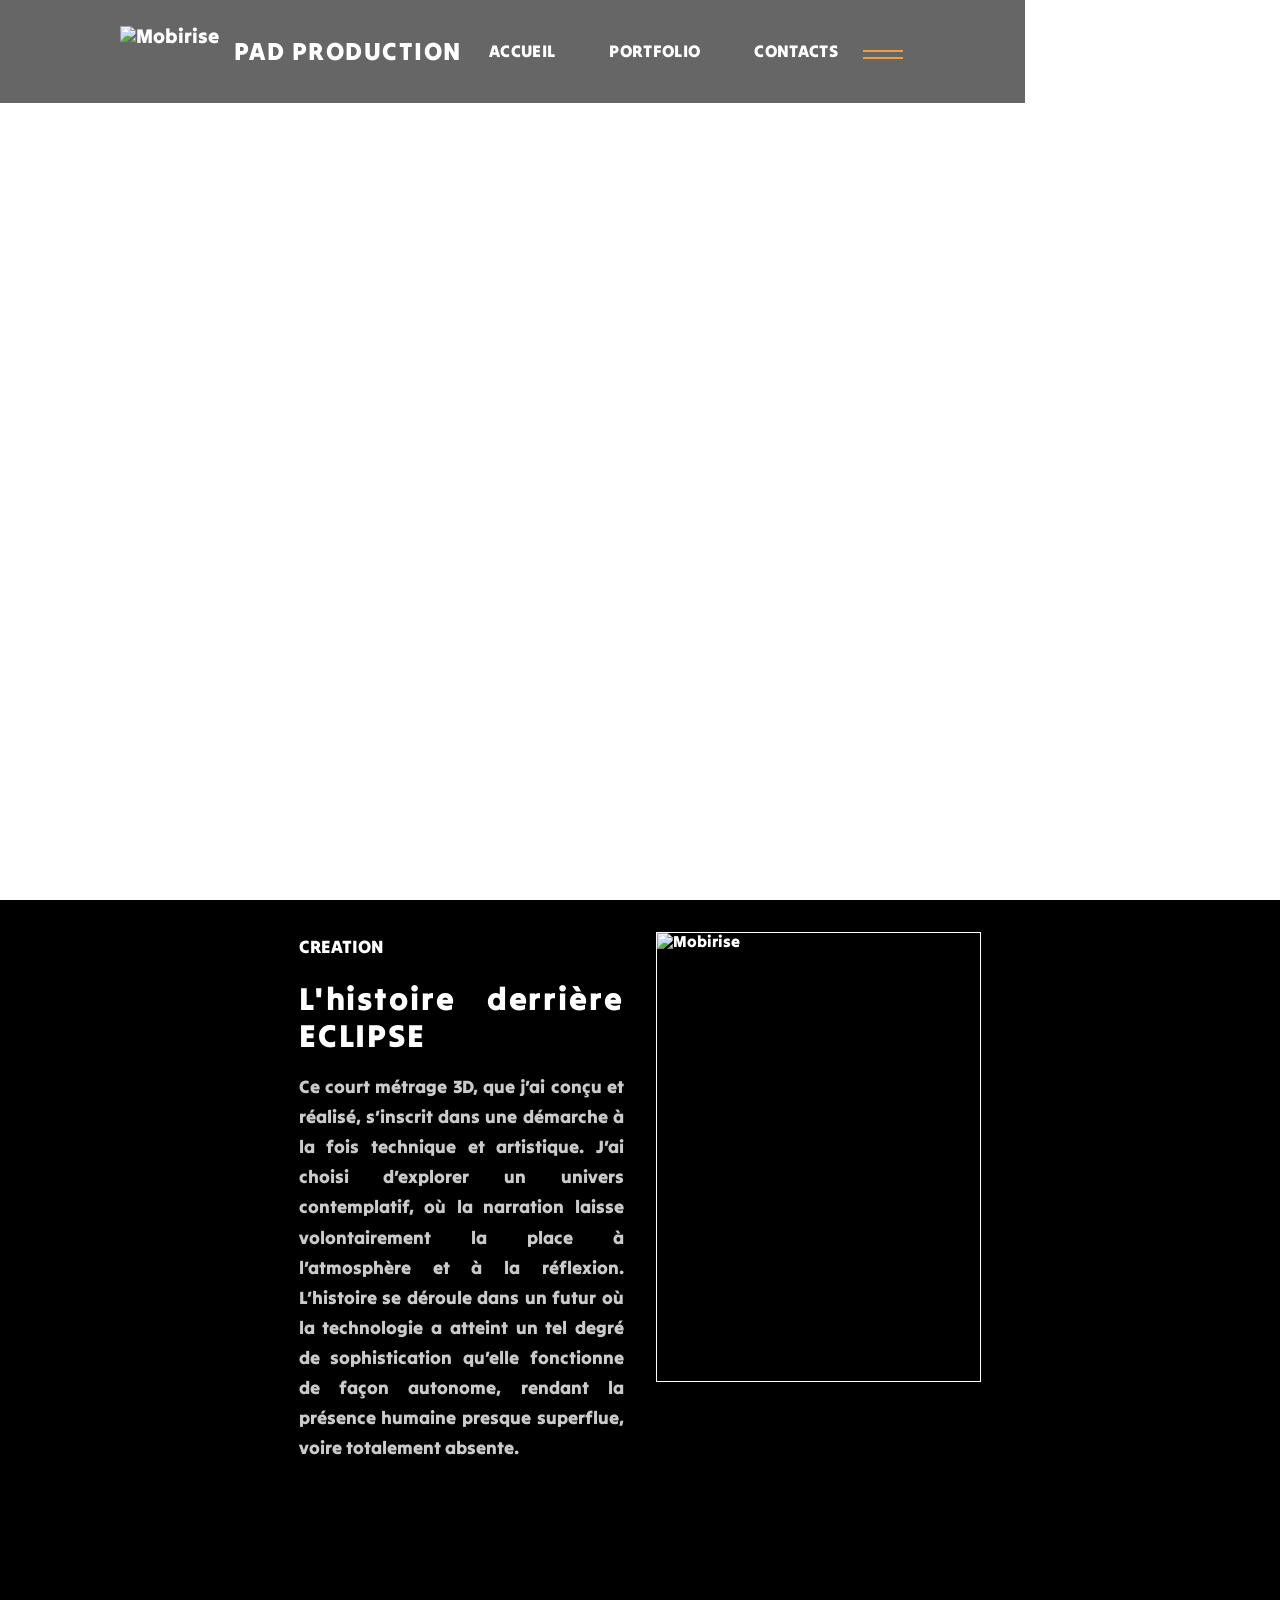
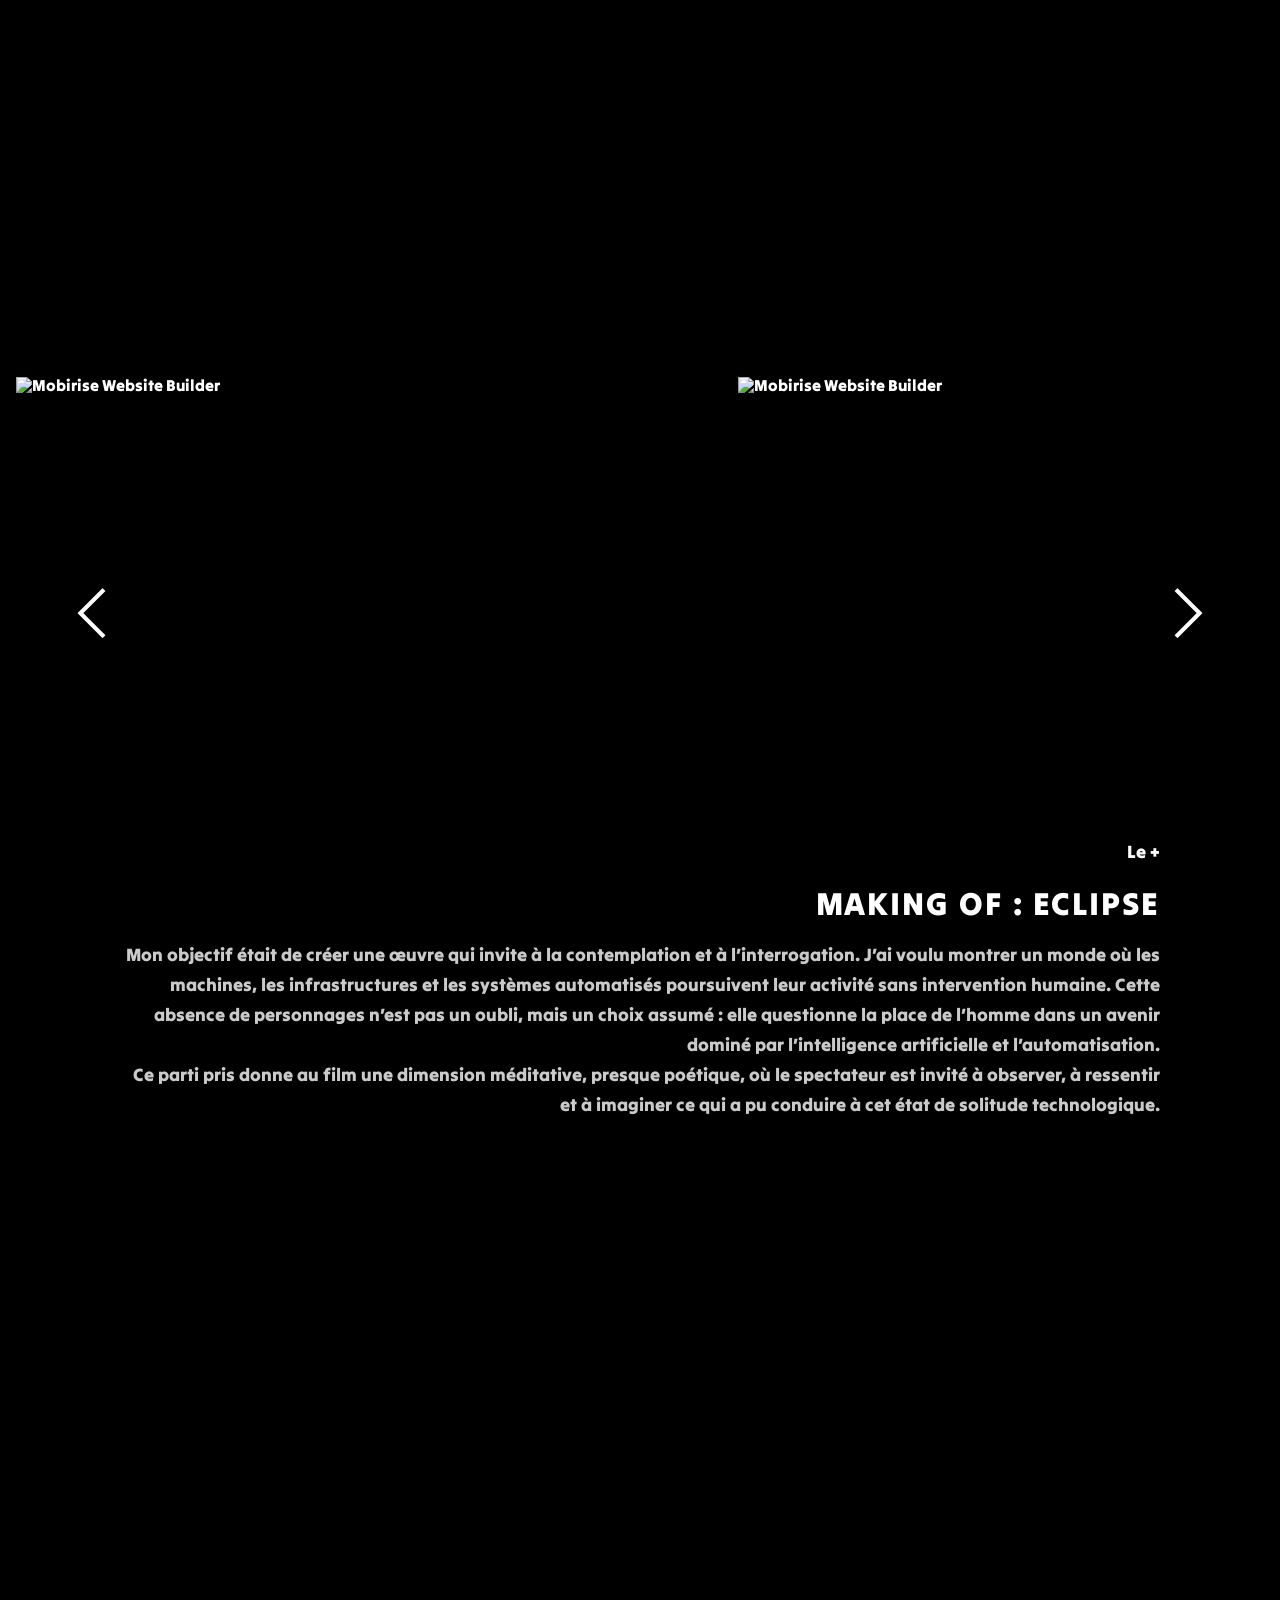
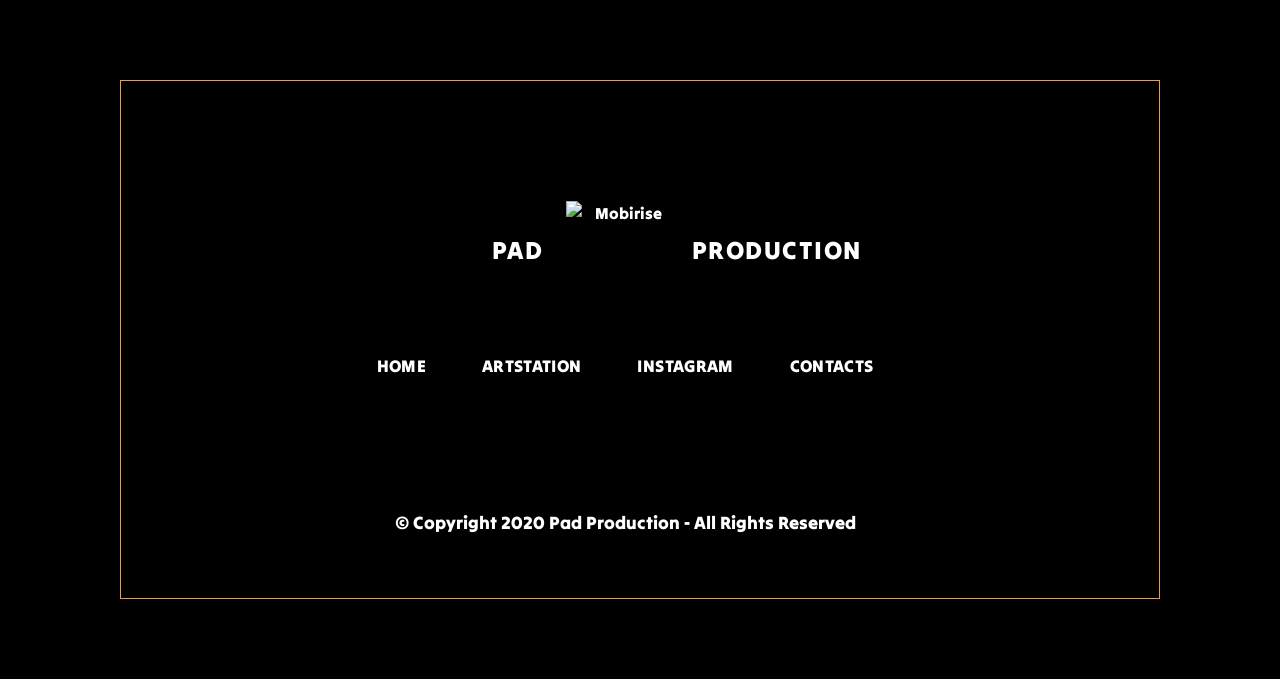
==== commit 19c026df: "create github pages" ====
--- a/eclipse.html
+++ b/eclipse.html
@@ -1,10 +1,10 @@
 <!DOCTYPE html>
 <html  >
 <head>
-  
+  <!-- Site made with Mobirise Website Builder v6.1.12, https://mobirise.com -->
   <meta charset="UTF-8">
   <meta http-equiv="X-UA-Compatible" content="IE=edge">
-  
+  <meta name="generator" content="Mobirise v6.1.12, mobirise.com">
   <meta name="viewport" content="width=device-width, initial-scale=1, minimum-scale=1">
   <link rel="shortcut icon" href="assets/images/pad.png-128x128.png" type="image/x-icon">
   <meta name="description" content="">
@@ -14,13 +14,12 @@
   <link rel="stylesheet" href="assets/web/assets/mobirise-icons2/mobirise2.css">
   <link rel="stylesheet" href="assets/bootstrap/css/bootstrap.min.css">
   <link rel="stylesheet" href="assets/animatecss/animate.css">
-  <link rel="stylesheet" href="assets/popup-overlay-plugin/style.css">
   <link rel="stylesheet" href="assets/dropdown/css/style.css">
   <link rel="stylesheet" href="assets/socicon/css/styles.css">
   <link rel="stylesheet" href="assets/theme/css/style.css">
   <link rel="preload" href="https://fonts.googleapis.com/css?family=Tilt+Warp:400&display=swap" as="style" onload="this.onload=null;this.rel='stylesheet'">
   <noscript><link rel="stylesheet" href="https://fonts.googleapis.com/css?family=Tilt+Warp:400&display=swap"></noscript>
-  <link rel="preload" as="style" href="assets/mobirise/css/mbr-additional.css?v=YtfrNh"><link rel="stylesheet" href="assets/mobirise/css/mbr-additional.css?v=YtfrNh" type="text/css">
+  <link rel="preload" as="style" href="assets/mobirise/css/mbr-additional.css?v=cQ4Evn"><link rel="stylesheet" href="assets/mobirise/css/mbr-additional.css?v=cQ4Evn" type="text/css">
 
   
   
@@ -37,7 +36,7 @@
             <div class="navbar-brand d-flex">
                 <span class="navbar-logo">
                     <a href="index.html#top">
-                        <img src="[data-uri]" alt="" style="height: 3.2rem;" loading="lazy" class="lazyload" data-src="assets/images/logo4mail.png-121x121.png">
+                        <img src="assets/images/logo4mail.png-121x121.png" alt="Mobirise" style="height: 3.2rem;">
                     </a>
                 </span>
                 <span class="navbar-caption-wrap"><a class="navbar-caption text-primary display-5" href="index.html#top">PAD PRODUCTION</a></span>
@@ -51,16 +50,16 @@
                 </button>
             </div>
             <div class="collapse navbar-collapse" id="navbarSupportedContent">
-                <ul class="navbar-nav nav-dropdown" data-app-modern-menu="true"><li class="nav-item"><a class="nav-link link text-primary display-4" href="#">ACCUEIL</a></li>
+                <ul class="navbar-nav nav-dropdown" data-app-modern-menu="true"><li class="nav-item"><a class="nav-link link text-primary display-4" href="https://mobirise.com">ACCUEIL</a></li>
                     <li class="nav-item"><a class="nav-link link text-primary display-4" href="index.html#content5-0">PORTFOLIO</a></li>
                     
                     
                     <li class="nav-item"><a class="nav-link link text-primary display-4" href="index.html#form1-f">CONTACTS</a></li></ul>
                 <div class="icons-menu-main">
-                    <a class="iconfont-wrapper" href="#" target="_blank">
+                    <a class="iconfont-wrapper" href="https://mobiri.se" target="_blank">
                         <span class="p-2 mbr-iconfont socicon-facebook socicon"></span>
                     </a>
-                    <a class="iconfont-wrapper" href="#" target="_blank">
+                    <a class="iconfont-wrapper" href="https://mobiri.se" target="_blank">
                         <span class="p-2 mbr-iconfont socicon-twitter socicon"></span>
                     </a>
                     
@@ -68,7 +67,7 @@
                 </div>
 
                 <div class="mbr-section-btn-main" role="tablist">
-                    <a class="btn btn-primary-outline display-4" href="#">
+                    <a class="btn btn-primary-outline display-4" href="https://mobiri.se">
                         BUY NOW
                     </a>
                 </div>
@@ -162,7 +161,7 @@
             <div class="col-12 col-lg-4 card">
                 <div class="image-wrapper">
                     <a href="#">
-                        <img src="[data-uri]" alt="" loading="lazy" class="lazyload" data-src="assets/images/moi.jpg-698x698.jpg">
+                        <img src="assets/images/moi.jpg-698x698.jpg" alt="Mobirise">
                     </a>
                 </div>
             </div>
@@ -181,7 +180,7 @@
     <div class="container-fluid">
         <div class="row">
             <div class="col-12 video-block">
-                <div class="video-wrapper"><iframe class="mbr-embedded-video" src="https://www.youtube.com/embed/tJCML1v6hlk?rel=0&amp;amp;mute=1&amp;showinfo=0&amp;autoplay=1&amp;loop=1&amp;playlist=tJCML1v6hlk" width="1280" height="720" frameborder="0" allowfullscreen=""></iframe></div>
+                <div class="video-wrapper"><iframe class="mbr-embedded-video" src="https://www.youtube.com/embed/tJCML1v6hlk?rel=0&amp;amp;mute=1&amp;showinfo=0&amp;autoplay=1&amp;loop=1&amp;playlist=tJCML1v6hlk" width="1280" height="720" frameborder="0" allowfullscreen></iframe></div>
             </div>
         </div>
     </div>
@@ -209,119 +208,119 @@
                                     <div class="card-wrap">
                                         <div class="item-wrapper position-relative">
                                             <div class="image-wrap">
-                                                <img src="[data-uri]" alt="" data-slide-to="1" data-bs-slide-to="1" loading="lazy" class="lazyload" data-src="assets/images/capture-decran-2025-04-30-a-14.13.41.png-700x438.png">
-                                                <div class="content-wrap">
-                                                    
-                                                    
-                                                </div>
-                                            </div>
-                                        </div>
-                                    </div>
-                                </a>
-                            </div><div class="embla__slide slider-image item active" style="margin-left: 1rem; margin-right: 1rem;">
-                                <a href="#">
-                                    <div class="card-wrap">
-                                        <div class="item-wrapper position-relative">
-                                            <div class="image-wrap">
-                                                <img src="[data-uri]" alt="" data-slide-to="2" data-bs-slide-to="2" loading="lazy" class="lazyload" data-src="assets/images/capture-decran-2025-04-30-a-14.13.49.png-700x438.png">
-                                                <div class="content-wrap">
-                                                    
-                                                    
-                                                </div>
-                                            </div>
-                                        </div>
-                                    </div>
-                                </a>
-                            </div><div class="embla__slide slider-image item active" style="margin-left: 1rem; margin-right: 1rem;">
-                                <a href="#">
-                                    <div class="card-wrap">
-                                        <div class="item-wrapper position-relative">
-                                            <div class="image-wrap">
-                                                <img src="[data-uri]" alt="" data-slide-to="3" data-bs-slide-to="3" loading="lazy" class="lazyload" data-src="assets/images/capture-decran-2025-04-30-a-14.13.59.png-700x438.png">
-                                                <div class="content-wrap">
-                                                    
-                                                    
-                                                </div>
-                                            </div>
-                                        </div>
-                                    </div>
-                                </a>
-                            </div><div class="embla__slide slider-image item active" style="margin-left: 1rem; margin-right: 1rem;">
-                                <a href="#">
-                                    <div class="card-wrap">
-                                        <div class="item-wrapper position-relative">
-                                            <div class="image-wrap">
-                                                <img src="[data-uri]" alt="" data-slide-to="4" data-bs-slide-to="4" loading="lazy" class="lazyload" data-src="assets/images/capture-decran-2025-04-30-a-14.14.24.png-700x438.png">
-                                                <div class="content-wrap">
-                                                    
-                                                    
-                                                </div>
-                                            </div>
-                                        </div>
-                                    </div>
-                                </a>
-                            </div><div class="embla__slide slider-image item active" style="margin-left: 1rem; margin-right: 1rem;">
-                                <a href="#">
-                                    <div class="card-wrap">
-                                        <div class="item-wrapper position-relative">
-                                            <div class="image-wrap">
-                                                <img src="[data-uri]" alt="" data-slide-to="5" data-bs-slide-to="5" loading="lazy" class="lazyload" data-src="assets/images/capture-decran-2025-04-30-a-14.14.37.png-700x438.png">
-                                                <div class="content-wrap">
-                                                    
-                                                    
-                                                </div>
-                                            </div>
-                                        </div>
-                                    </div>
-                                </a>
-                            </div><div class="embla__slide slider-image item active" style="margin-left: 1rem; margin-right: 1rem;">
-                                <a href="#">
-                                    <div class="card-wrap">
-                                        <div class="item-wrapper position-relative">
-                                            <div class="image-wrap">
-                                                <img src="[data-uri]" alt="" data-slide-to="6" data-bs-slide-to="6" loading="lazy" class="lazyload" data-src="assets/images/capture-decran-2025-04-30-a-14.14.44.png-1-700x438.png">
-                                                <div class="content-wrap">
-                                                    
-                                                    
-                                                </div>
-                                            </div>
-                                        </div>
-                                    </div>
-                                </a>
-                            </div><div class="embla__slide slider-image item active" style="margin-left: 1rem; margin-right: 1rem;">
-                                <a href="#">
-                                    <div class="card-wrap">
-                                        <div class="item-wrapper position-relative">
-                                            <div class="image-wrap">
-                                                <img src="[data-uri]" alt="" data-slide-to="7" data-bs-slide-to="7" loading="lazy" class="lazyload" data-src="assets/images/capture-decran-2025-04-30-a-14.15.08.png-700x438.png">
-                                                <div class="content-wrap">
-                                                    
-                                                    
-                                                </div>
-                                            </div>
-                                        </div>
-                                    </div>
-                                </a>
-                            </div><div class="embla__slide slider-image item active" style="margin-left: 1rem; margin-right: 1rem;">
-                                <a href="#">
-                                    <div class="card-wrap">
-                                        <div class="item-wrapper position-relative">
-                                            <div class="image-wrap">
-                                                <img src="[data-uri]" alt="" data-slide-to="8" data-bs-slide-to="8" loading="lazy" class="lazyload" data-src="assets/images/capture-decran-2025-04-30-a-14.15.17.png-700x438.png">
-                                                <div class="content-wrap">
-                                                    
-                                                    
-                                                </div>
-                                            </div>
-                                        </div>
-                                    </div>
-                                </a>
-                            </div><div class="embla__slide slider-image item active" style="margin-left: 1rem; margin-right: 1rem;">
-                                <a href="#">
-                                    <div class="card-wrap">
-                                        <div class="item-wrapper position-relative">
-                                            <div class="image-wrap">
-                                                <img src="[data-uri]" alt="" data-slide-to="9" data-bs-slide-to="9" loading="lazy" class="lazyload" data-src="assets/images/capture-decran-2025-04-30-a-14.15.28.png-700x438.png">
+                                                <img src="assets/images/capture-decran-2025-04-30-a-14.13.41.png-700x438.png" alt="Mobirise Website Builder" data-slide-to="1" data-bs-slide-to="1">
+                                                <div class="content-wrap">
+                                                    
+                                                    
+                                                </div>
+                                            </div>
+                                        </div>
+                                    </div>
+                                </a>
+                            </div><div class="embla__slide slider-image item active" style="margin-left: 1rem; margin-right: 1rem;">
+                                <a href="#">
+                                    <div class="card-wrap">
+                                        <div class="item-wrapper position-relative">
+                                            <div class="image-wrap">
+                                                <img src="assets/images/capture-decran-2025-04-30-a-14.13.49.png-700x438.png" alt="Mobirise Website Builder" data-slide-to="2" data-bs-slide-to="2">
+                                                <div class="content-wrap">
+                                                    
+                                                    
+                                                </div>
+                                            </div>
+                                        </div>
+                                    </div>
+                                </a>
+                            </div><div class="embla__slide slider-image item active" style="margin-left: 1rem; margin-right: 1rem;">
+                                <a href="#">
+                                    <div class="card-wrap">
+                                        <div class="item-wrapper position-relative">
+                                            <div class="image-wrap">
+                                                <img src="assets/images/capture-decran-2025-04-30-a-14.13.59.png-700x438.png" alt="Mobirise Website Builder" data-slide-to="3" data-bs-slide-to="3">
+                                                <div class="content-wrap">
+                                                    
+                                                    
+                                                </div>
+                                            </div>
+                                        </div>
+                                    </div>
+                                </a>
+                            </div><div class="embla__slide slider-image item active" style="margin-left: 1rem; margin-right: 1rem;">
+                                <a href="#">
+                                    <div class="card-wrap">
+                                        <div class="item-wrapper position-relative">
+                                            <div class="image-wrap">
+                                                <img src="assets/images/capture-decran-2025-04-30-a-14.14.24.png-700x438.png" alt="Mobirise Website Builder" data-slide-to="4" data-bs-slide-to="4">
+                                                <div class="content-wrap">
+                                                    
+                                                    
+                                                </div>
+                                            </div>
+                                        </div>
+                                    </div>
+                                </a>
+                            </div><div class="embla__slide slider-image item active" style="margin-left: 1rem; margin-right: 1rem;">
+                                <a href="#">
+                                    <div class="card-wrap">
+                                        <div class="item-wrapper position-relative">
+                                            <div class="image-wrap">
+                                                <img src="assets/images/capture-decran-2025-04-30-a-14.14.37.png-700x438.png" alt="Mobirise Website Builder" data-slide-to="5" data-bs-slide-to="5">
+                                                <div class="content-wrap">
+                                                    
+                                                    
+                                                </div>
+                                            </div>
+                                        </div>
+                                    </div>
+                                </a>
+                            </div><div class="embla__slide slider-image item active" style="margin-left: 1rem; margin-right: 1rem;">
+                                <a href="#">
+                                    <div class="card-wrap">
+                                        <div class="item-wrapper position-relative">
+                                            <div class="image-wrap">
+                                                <img src="assets/images/capture-decran-2025-04-30-a-14.14.44.png-1-700x438.png" alt="Mobirise Website Builder" data-slide-to="6" data-bs-slide-to="6">
+                                                <div class="content-wrap">
+                                                    
+                                                    
+                                                </div>
+                                            </div>
+                                        </div>
+                                    </div>
+                                </a>
+                            </div><div class="embla__slide slider-image item active" style="margin-left: 1rem; margin-right: 1rem;">
+                                <a href="#">
+                                    <div class="card-wrap">
+                                        <div class="item-wrapper position-relative">
+                                            <div class="image-wrap">
+                                                <img src="assets/images/capture-decran-2025-04-30-a-14.15.08.png-700x438.png" alt="Mobirise Website Builder" data-slide-to="7" data-bs-slide-to="7">
+                                                <div class="content-wrap">
+                                                    
+                                                    
+                                                </div>
+                                            </div>
+                                        </div>
+                                    </div>
+                                </a>
+                            </div><div class="embla__slide slider-image item active" style="margin-left: 1rem; margin-right: 1rem;">
+                                <a href="#">
+                                    <div class="card-wrap">
+                                        <div class="item-wrapper position-relative">
+                                            <div class="image-wrap">
+                                                <img src="assets/images/capture-decran-2025-04-30-a-14.15.17.png-700x438.png" alt="Mobirise Website Builder" data-slide-to="8" data-bs-slide-to="8">
+                                                <div class="content-wrap">
+                                                    
+                                                    
+                                                </div>
+                                            </div>
+                                        </div>
+                                    </div>
+                                </a>
+                            </div><div class="embla__slide slider-image item active" style="margin-left: 1rem; margin-right: 1rem;">
+                                <a href="#">
+                                    <div class="card-wrap">
+                                        <div class="item-wrapper position-relative">
+                                            <div class="image-wrap">
+                                                <img src="assets/images/capture-decran-2025-04-30-a-14.15.28.png-700x438.png" alt="Mobirise Website Builder" data-slide-to="9" data-bs-slide-to="9">
                                                 <div class="content-wrap">
                                                     
                                                     
@@ -378,7 +377,7 @@
     <div class="container-fluid">
         <div class="row">
             <div class="col-12 video-block">
-                <div class="video-wrapper"><iframe class="mbr-embedded-video" src="https://www.youtube.com/embed/h94n_7xDrrA?rel=0&amp;amp;mute=1&amp;showinfo=0&amp;autoplay=1&amp;loop=1&amp;playlist=h94n_7xDrrA" width="1280" height="720" frameborder="0" allowfullscreen=""></iframe></div>
+                <div class="video-wrapper"><iframe class="mbr-embedded-video" src="https://www.youtube.com/embed/h94n_7xDrrA?rel=0&amp;amp;mute=1&amp;showinfo=0&amp;autoplay=1&amp;loop=1&amp;playlist=h94n_7xDrrA" width="1280" height="720" frameborder="0" allowfullscreen></iframe></div>
             </div>
         </div>
     </div>
@@ -398,7 +397,7 @@
                     <div class="title-wrap">
                         <h2 class="mbr-section-title mbr-fonts-style display-5">&nbsp; &nbsp; &nbsp; &nbsp; &nbsp; &nbsp; &nbsp; &nbsp; PAD&nbsp;</h2>
                         <div class="logo-wrap">
-                            <img src="[data-uri]" alt="" loading="lazy" class="lazyload" data-src="assets/images/pad.png-220x220.png">
+                            <img src="assets/images/pad.png-220x220.png" alt="Mobirise">
                         </div>
                         <h2 class="mbr-section-title mbr-fonts-style display-5">
                             PRODUCTION</h2>
@@ -451,6 +450,5 @@
   
   
   <input name="animation" type="hidden">
-  <script>"use strict";if("loading"in HTMLImageElement.prototype){document.querySelectorAll('img[loading="lazy"]').forEach(e=>{e.src=e.dataset.src;if(e.getAttribute("style")){e.setAttribute("data-temp-style",e.getAttribute("style"))};if(e.getAttribute("data-aspectratio")){e.style.paddingTop=100*e.getAttribute("data-aspectratio")+"%";e.style.height=0;}e.onload=function(){if(e.getAttribute("data-temp-style")){e.setAttribute("style", e.getAttribute("data-temp-style"))}else{e.removeAttribute("style")};e.removeAttribute("data-temp-style")}})}else{const e=document.createElement("script");e.src="https://cdnjs.cloudflare.com/ajax/libs/lazysizes/5.1.2/lazysizes.min.js";document.body.appendChild(e)}</script>
-</body>
+  </body>
 </html>
--- a/assets/theme/css/style.css
+++ b/assets/theme/css/style.css
@@ -0,0 +1,961 @@
+.engine {
+	position: absolute;
+	text-indent: -2400px;
+	text-align: center;
+	padding: 0;
+	top: 0;
+	left: -2400px;
+}@charset "UTF-8";
+section {
+  background-color: #ffffff;
+}
+
+body {
+  font-style: normal;
+  line-height: 1.5;
+  font-weight: 400;
+  color: #232323;
+  position: relative;
+}
+
+button {
+  background-color: transparent;
+  border-color: transparent;
+}
+
+section,
+.container,
+.container-fluid {
+  position: relative;
+  word-wrap: break-word;
+}
+
+a.mbr-iconfont:hover {
+  text-decoration: none;
+}
+
+.article .lead p,
+.article .lead ul,
+.article .lead ol,
+.article .lead pre,
+.article .lead blockquote {
+  margin-bottom: 0;
+}
+
+a {
+  font-style: normal;
+  font-weight: 400;
+  cursor: pointer;
+}
+a, a:hover {
+  text-decoration: none;
+}
+
+.mbr-section-title {
+  font-style: normal;
+  line-height: 1.3;
+}
+
+.mbr-section-subtitle {
+  line-height: 1.3;
+}
+
+.mbr-text {
+  font-style: normal;
+  line-height: 1.7;
+}
+
+h1,
+h2,
+h3,
+h4,
+h5,
+h6,
+.display-1,
+.display-2,
+.display-4,
+.display-5,
+.display-7,
+span,
+p,
+a {
+  line-height: 1;
+  word-break: break-word;
+  word-wrap: break-word;
+  font-weight: 400;
+}
+
+b,
+strong {
+  font-weight: bold;
+}
+
+input:-webkit-autofill, input:-webkit-autofill:hover, input:-webkit-autofill:focus, input:-webkit-autofill:active {
+  transition-delay: 9999s;
+  -webkit-transition-property: background-color, color;
+  transition-property: background-color, color;
+}
+
+textarea[type=hidden] {
+  display: none;
+}
+
+section {
+  background-position: 50% 50%;
+  background-repeat: no-repeat;
+  background-size: cover;
+}
+section .mbr-background-video,
+section .mbr-background-video-preview {
+  position: absolute;
+  bottom: 0;
+  left: 0;
+  right: 0;
+  top: 0;
+}
+
+.hidden {
+  visibility: hidden;
+}
+
+.mbr-z-index20 {
+  z-index: 20;
+}
+
+/*! Base colors */
+.mbr-white {
+  color: #ffffff;
+}
+
+.mbr-black {
+  color: #111111;
+}
+
+.mbr-bg-white {
+  background-color: #ffffff;
+}
+
+.mbr-bg-black {
+  background-color: #000000;
+}
+
+/*! Text-aligns */
+.align-left {
+  text-align: left;
+}
+
+.align-center {
+  text-align: center;
+}
+
+.align-right {
+  text-align: right;
+}
+
+/*! Font-weight  */
+.mbr-light {
+  font-weight: 300;
+}
+
+.mbr-regular {
+  font-weight: 400;
+}
+
+.mbr-semibold {
+  font-weight: 500;
+}
+
+.mbr-bold {
+  font-weight: 700;
+}
+
+/*! Media  */
+.media-content {
+  flex-basis: 100%;
+}
+
+.media-container-row {
+  display: flex;
+  flex-direction: row;
+  flex-wrap: wrap;
+  justify-content: center;
+  align-content: center;
+  align-items: start;
+}
+.media-container-row .media-size-item {
+  width: 400px;
+}
+
+.media-container-column {
+  display: flex;
+  flex-direction: column;
+  flex-wrap: wrap;
+  justify-content: center;
+  align-content: center;
+  align-items: stretch;
+}
+.media-container-column > * {
+  width: 100%;
+}
+
+@media (min-width: 992px) {
+  .media-container-row {
+    flex-wrap: nowrap;
+  }
+}
+figure {
+  margin-bottom: 0;
+  overflow: hidden;
+}
+
+figure[mbr-media-size] {
+  transition: width 0.1s;
+}
+
+img,
+iframe {
+  display: block;
+  width: 100%;
+}
+
+.card {
+  background-color: transparent;
+  border: none;
+}
+
+.card-box {
+  width: 100%;
+}
+
+.card-img {
+  text-align: center;
+  flex-shrink: 0;
+  -webkit-flex-shrink: 0;
+}
+
+.media {
+  max-width: 100%;
+  margin: 0 auto;
+}
+
+.mbr-figure {
+  align-self: center;
+}
+
+.media-container > div {
+  max-width: 100%;
+}
+
+.mbr-figure img,
+.card-img img {
+  width: 100%;
+}
+
+@media (max-width: 991px) {
+  .media-size-item {
+    width: auto !important;
+  }
+
+  .media {
+    width: auto;
+  }
+
+  .mbr-figure {
+    width: 100% !important;
+  }
+}
+/*! Buttons */
+.mbr-section-btn {
+  margin-left: -0.6rem;
+  margin-right: -0.6rem;
+  font-size: 0;
+}
+
+.btn {
+  font-weight: 600;
+  border-width: 1px;
+  font-style: normal;
+  margin: 0.6rem 0.6rem;
+  white-space: normal;
+  transition: all 0.2s ease-in-out;
+  display: inline-flex;
+  align-items: center;
+  justify-content: center;
+  word-break: break-word;
+}
+
+.btn-sm {
+  font-weight: 600;
+  letter-spacing: 0px;
+  transition: all 0.3s ease-in-out;
+}
+
+.btn-md {
+  font-weight: 600;
+  letter-spacing: 0px;
+  transition: all 0.3s ease-in-out;
+}
+
+.btn-lg {
+  font-weight: 600;
+  letter-spacing: 0px;
+  transition: all 0.3s ease-in-out;
+}
+
+.btn-form {
+  margin: 0;
+}
+.btn-form:hover {
+  cursor: pointer;
+}
+
+nav .mbr-section-btn {
+  margin-left: 0rem;
+  margin-right: 0rem;
+}
+
+/*! Btn icon margin */
+.btn .mbr-iconfont,
+.btn.btn-sm .mbr-iconfont {
+  order: 1;
+  cursor: pointer;
+  margin-left: 0.5rem;
+  vertical-align: sub;
+}
+
+.btn.btn-md .mbr-iconfont,
+.btn.btn-md .mbr-iconfont {
+  margin-left: 0.8rem;
+}
+
+.mbr-regular {
+  font-weight: 400;
+}
+
+.mbr-semibold {
+  font-weight: 500;
+}
+
+.mbr-bold {
+  font-weight: 700;
+}
+
+[type=submit] {
+  -webkit-appearance: none;
+}
+
+/*! Full-screen */
+.mbr-fullscreen .mbr-overlay {
+  min-height: 100vh;
+}
+
+.mbr-fullscreen {
+  display: flex;
+  display: -moz-flex;
+  display: -ms-flex;
+  display: -o-flex;
+  align-items: center;
+  min-height: 100vh;
+  padding-top: 3rem;
+  padding-bottom: 3rem;
+}
+
+/*! Map */
+.map {
+  height: 25rem;
+  position: relative;
+}
+.map iframe {
+  width: 100%;
+  height: 100%;
+}
+
+/*! Scroll to top arrow */
+.mbr-arrow-up {
+  bottom: 25px;
+  right: 90px;
+  position: fixed;
+  text-align: right;
+  z-index: 5000;
+  color: #ffffff;
+  font-size: 22px;
+}
+
+.mbr-arrow-up a {
+  background: rgba(0, 0, 0, 0.2);
+  border-radius: 50%;
+  color: #fff;
+  display: inline-block;
+  height: 60px;
+  width: 60px;
+  border: 2px solid #fff;
+  outline-style: none !important;
+  position: relative;
+  text-decoration: none;
+  transition: all 0.3s ease-in-out;
+  cursor: pointer;
+  text-align: center;
+}
+.mbr-arrow-up a:hover {
+  background-color: rgba(0, 0, 0, 0.4);
+}
+.mbr-arrow-up a i {
+  line-height: 60px;
+}
+
+.mbr-arrow-up-icon {
+  display: block;
+  color: #fff;
+}
+
+.mbr-arrow-up-icon::before {
+  content: "›";
+  display: inline-block;
+  font-family: serif;
+  font-size: 22px;
+  line-height: 1;
+  font-style: normal;
+  position: relative;
+  top: 6px;
+  left: -4px;
+  transform: rotate(-90deg);
+}
+
+/*! Arrow Down */
+.mbr-arrow {
+  position: absolute;
+  bottom: 45px;
+  left: 50%;
+  width: 60px;
+  height: 60px;
+  cursor: pointer;
+  background-color: rgba(80, 80, 80, 0.5);
+  border-radius: 50%;
+  transform: translateX(-50%);
+}
+@media (max-width: 767px) {
+  .mbr-arrow {
+    display: none;
+  }
+}
+.mbr-arrow > a {
+  display: inline-block;
+  text-decoration: none;
+  outline-style: none;
+  -webkit-animation: arrowdown 1.7s ease-in-out infinite;
+          animation: arrowdown 1.7s ease-in-out infinite;
+  color: #ffffff;
+}
+.mbr-arrow > a > i {
+  position: absolute;
+  top: -2px;
+  left: 15px;
+  font-size: 2rem;
+}
+
+#scrollToTop a i::before {
+  content: "";
+  position: absolute;
+  display: block;
+  border-bottom: 2.5px solid #fff;
+  border-left: 2.5px solid #fff;
+  width: 27.8%;
+  height: 27.8%;
+  left: 50%;
+  top: 51%;
+  transform: translateY(-30%) translateX(-50%) rotate(135deg);
+}
+
+@keyframes arrowdown {
+  0% {
+    transform: translateY(0px);
+  }
+  50% {
+    transform: translateY(-5px);
+  }
+  100% {
+    transform: translateY(0px);
+  }
+}
+@-webkit-keyframes arrowdown {
+  0% {
+    transform: translateY(0px);
+  }
+  50% {
+    transform: translateY(-5px);
+  }
+  100% {
+    transform: translateY(0px);
+  }
+}
+@media (max-width: 500px) {
+  .mbr-arrow-up {
+    left: 0;
+    right: 0;
+    text-align: center;
+  }
+}
+/*Gradients animation*/
+@keyframes gradient-animation {
+  from {
+    background-position: 0% 100%;
+    -webkit-animation-timing-function: ease-in-out;
+            animation-timing-function: ease-in-out;
+  }
+  to {
+    background-position: 100% 0%;
+    -webkit-animation-timing-function: ease-in-out;
+            animation-timing-function: ease-in-out;
+  }
+}
+@-webkit-keyframes gradient-animation {
+  from {
+    background-position: 0% 100%;
+    -webkit-animation-timing-function: ease-in-out;
+            animation-timing-function: ease-in-out;
+  }
+  to {
+    background-position: 100% 0%;
+    -webkit-animation-timing-function: ease-in-out;
+            animation-timing-function: ease-in-out;
+  }
+}
+.bg-gradient {
+  background-size: 200% 200%;
+  animation: gradient-animation 5s infinite alternate;
+  -webkit-animation: gradient-animation 5s infinite alternate;
+}
+
+.menu .navbar-brand {
+  display: -webkit-flex;
+}
+.menu .navbar-brand span {
+  display: flex;
+  display: -webkit-flex;
+}
+.menu .navbar-brand .navbar-caption-wrap {
+  display: -webkit-flex;
+}
+.menu .navbar-brand .navbar-logo img {
+  display: -webkit-flex;
+  width: auto;
+}
+@media (min-width: 768px) and (max-width: 991px) {
+  .menu .navbar-toggleable-sm .navbar-nav {
+    display: -ms-flexbox;
+  }
+}
+@media (max-width: 991px) {
+  .menu .navbar-collapse {
+    max-height: 93.5vh;
+  }
+  .menu .navbar-collapse.show {
+    overflow: auto;
+  }
+}
+@media (min-width: 992px) {
+  .menu .navbar-nav.nav-dropdown {
+    display: -webkit-flex;
+  }
+  .menu .navbar-toggleable-sm .navbar-collapse {
+    display: -webkit-flex !important;
+  }
+  .menu .collapsed .navbar-collapse {
+    max-height: 93.5vh;
+  }
+  .menu .collapsed .navbar-collapse.show {
+    overflow: auto;
+  }
+}
+@media (max-width: 767px) {
+  .menu .navbar-collapse {
+    max-height: 80vh;
+  }
+}
+
+.nav-link .mbr-iconfont {
+  margin-right: 0.5rem;
+}
+
+.navbar {
+  display: -webkit-flex;
+  -webkit-flex-wrap: wrap;
+  -webkit-align-items: center;
+  -webkit-justify-content: space-between;
+}
+
+.navbar-collapse {
+  -webkit-flex-basis: 100%;
+  -webkit-flex-grow: 1;
+  -webkit-align-items: center;
+}
+
+.nav-dropdown .link {
+  padding: 0.667em 1.667em !important;
+  margin: 0 !important;
+}
+
+.nav {
+  display: -webkit-flex;
+  -webkit-flex-wrap: wrap;
+}
+
+.row {
+  display: -webkit-flex;
+  -webkit-flex-wrap: wrap;
+}
+
+.justify-content-center {
+  -webkit-justify-content: center;
+}
+
+.form-inline {
+  display: -webkit-flex;
+}
+
+.card-wrapper {
+  -webkit-flex: 1;
+}
+
+.carousel-control {
+  z-index: 10;
+  display: -webkit-flex;
+}
+
+.carousel-controls {
+  display: -webkit-flex;
+}
+
+.media {
+  display: -webkit-flex;
+}
+
+.form-group:focus {
+  outline: none;
+}
+
+.jq-selectbox__select {
+  padding: 7px 0;
+  position: relative;
+}
+
+.jq-selectbox__dropdown {
+  overflow: hidden;
+  border-radius: 10px;
+  position: absolute;
+  top: 100%;
+  left: 0 !important;
+  width: 100% !important;
+}
+
+.jq-selectbox__trigger-arrow {
+  right: 0;
+  transform: translateY(-50%);
+}
+
+.jq-selectbox li {
+  padding: 1.07em 0.5em;
+}
+
+input[type=range] {
+  padding-left: 0 !important;
+  padding-right: 0 !important;
+}
+
+.modal-dialog,
+.modal-content {
+  height: 100%;
+}
+
+.modal-dialog .carousel-inner {
+  height: calc(100vh - 1.75rem);
+}
+@media (max-width: 575px) {
+  .modal-dialog .carousel-inner {
+    height: calc(100vh - 1rem);
+  }
+}
+
+.carousel-item {
+  text-align: center;
+}
+
+.carousel-item img {
+  margin: auto;
+}
+
+.navbar-toggler {
+  align-self: flex-start;
+  padding: 0.25rem 0.75rem;
+  font-size: 1.25rem;
+  line-height: 1;
+  background: transparent;
+  border: 1px solid transparent;
+  border-radius: 0.25rem;
+}
+
+.navbar-toggler:focus,
+.navbar-toggler:hover {
+  text-decoration: none;
+  box-shadow: none;
+}
+
+.navbar-toggler-icon {
+  display: inline-block;
+  width: 1.5em;
+  height: 1.5em;
+  vertical-align: middle;
+  content: "";
+  background: no-repeat center center;
+  background-size: 100% 100%;
+}
+
+.navbar-toggler-left {
+  position: absolute;
+  left: 1rem;
+}
+
+.navbar-toggler-right {
+  position: absolute;
+  right: 1rem;
+}
+
+.card-img {
+  width: auto;
+}
+
+.menu .navbar.collapsed:not(.beta-menu) {
+  flex-direction: column;
+}
+
+.carousel-item.active,
+.carousel-item-next,
+.carousel-item-prev {
+  display: flex;
+}
+
+.note-air-layout .dropup .dropdown-menu,
+.note-air-layout .navbar-fixed-bottom .dropdown .dropdown-menu {
+  bottom: initial !important;
+}
+
+html,
+body {
+  height: auto;
+  min-height: 100vh;
+}
+
+.dropup .dropdown-toggle::after {
+  display: none;
+}
+
+.form-asterisk {
+  font-family: initial;
+  position: absolute;
+  top: -2px;
+  font-weight: normal;
+}
+
+.form-control-label {
+  position: relative;
+  cursor: pointer;
+  margin-bottom: 0.357em;
+  padding: 0;
+}
+
+.alert {
+  color: #ffffff;
+  border-radius: 0;
+  border: 0;
+  font-size: 1.1rem;
+  line-height: 1.5;
+  margin-bottom: 1.875rem;
+  padding: 1.25rem;
+  position: relative;
+  text-align: center;
+}
+.alert.alert-form::after {
+  background-color: inherit;
+  bottom: -7px;
+  content: "";
+  display: block;
+  height: 14px;
+  left: 50%;
+  margin-left: -7px;
+  position: absolute;
+  transform: rotate(45deg);
+  width: 14px;
+}
+
+.form-control {
+  background-color: #ffffff;
+  background-clip: border-box;
+  color: #232323;
+  line-height: 1rem !important;
+  height: auto;
+  padding: 0.6rem 1.2rem;
+  transition: border-color 0.25s ease 0s;
+  border: 1px solid transparent !important;
+  border-radius: 4px;
+  box-shadow: rgba(0, 0, 0, 0.07) 0px 1px 1px 0px, rgba(0, 0, 0, 0.07) 0px 1px 3px 0px, rgba(0, 0, 0, 0.03) 0px 0px 0px 1px;
+}
+.form-active .form-control:invalid {
+  border-color: red;
+}
+
+form .row {
+  margin-left: -0.6rem;
+  margin-right: -0.6rem;
+}
+form .row [class*=col] {
+  padding-left: 0.6rem;
+  padding-right: 0.6rem;
+}
+
+form .mbr-section-btn {
+  margin: 0;
+  padding-left: 0.6rem;
+  padding-right: 0.6rem;
+}
+
+form .btn {
+  display: flex;
+  padding: 0.6rem 1.2rem;
+  margin: 0;
+}
+
+form .form-check-input {
+  margin-top: 0.5;
+}
+
+textarea.form-control {
+  line-height: 1.5rem !important;
+}
+
+.form-group {
+  margin-bottom: 1.2rem;
+}
+
+.form-control,
+form .btn {
+  min-height: 48px;
+}
+
+.gdpr-block label span.textGDPR input[name=gdpr] {
+  top: 7px;
+}
+
+.form-control:focus {
+  box-shadow: none;
+}
+
+:focus {
+  outline: none;
+}
+
+.mbr-overlay {
+  background-color: #000;
+  bottom: 0;
+  left: 0;
+  opacity: 0.5;
+  position: absolute;
+  right: 0;
+  top: 0;
+  z-index: 0;
+  pointer-events: none;
+}
+
+blockquote {
+  font-style: italic;
+  padding: 3rem;
+  font-size: 1.09rem;
+  position: relative;
+  border-left: 3px solid;
+}
+
+ul,
+ol,
+pre,
+blockquote {
+  margin-bottom: 2.3125rem;
+}
+
+.mt-4 {
+  margin-top: 2rem !important;
+}
+
+.mb-4 {
+  margin-bottom: 2rem !important;
+}
+
+@media (min-width: 992px) {
+  .container {
+    padding-left: 16px;
+    padding-right: 16px;
+  }
+
+  .row {
+    margin-left: -16px;
+    margin-right: -16px;
+  }
+  .row > [class*=col] {
+    padding-left: 16px;
+    padding-right: 16px;
+  }
+}
+@media (min-width: 768px) {
+  .container-fluid {
+    padding-left: 32px;
+    padding-right: 32px;
+  }
+}
+@media (min-width: 768px) and (max-width: 991px) {
+  .mbr-container {
+    padding-left: 32px;
+    padding-right: 32px;
+  }
+}
+@media (max-width: 767px) {
+  .mbr-container {
+    padding-left: 16px;
+    padding-right: 16px;
+  }
+}
+.card-wrapper,
+.item-wrapper {
+  overflow: hidden;
+}
+
+.app-video-wrapper > img {
+  opacity: 1;
+}
+
+.item {
+  position: relative;
+}
+
+.dropdown-menu .dropdown-menu {
+  left: 100%;
+}
+
+.dropdown-item + .dropdown-menu {
+  display: none;
+}
+
+.dropdown-item:hover + .dropdown-menu,
+.dropdown-menu:hover {
+  display: block;
+}
+
+@media (min-aspect-ratio: 16/9) {
+  .mbr-video-foreground {
+    height: 300% !important;
+    top: -100% !important;
+  }
+}
+@media (max-aspect-ratio: 16/9) {
+  .mbr-video-foreground {
+    width: 300% !important;
+    left: -100% !important;
+  }
+}
